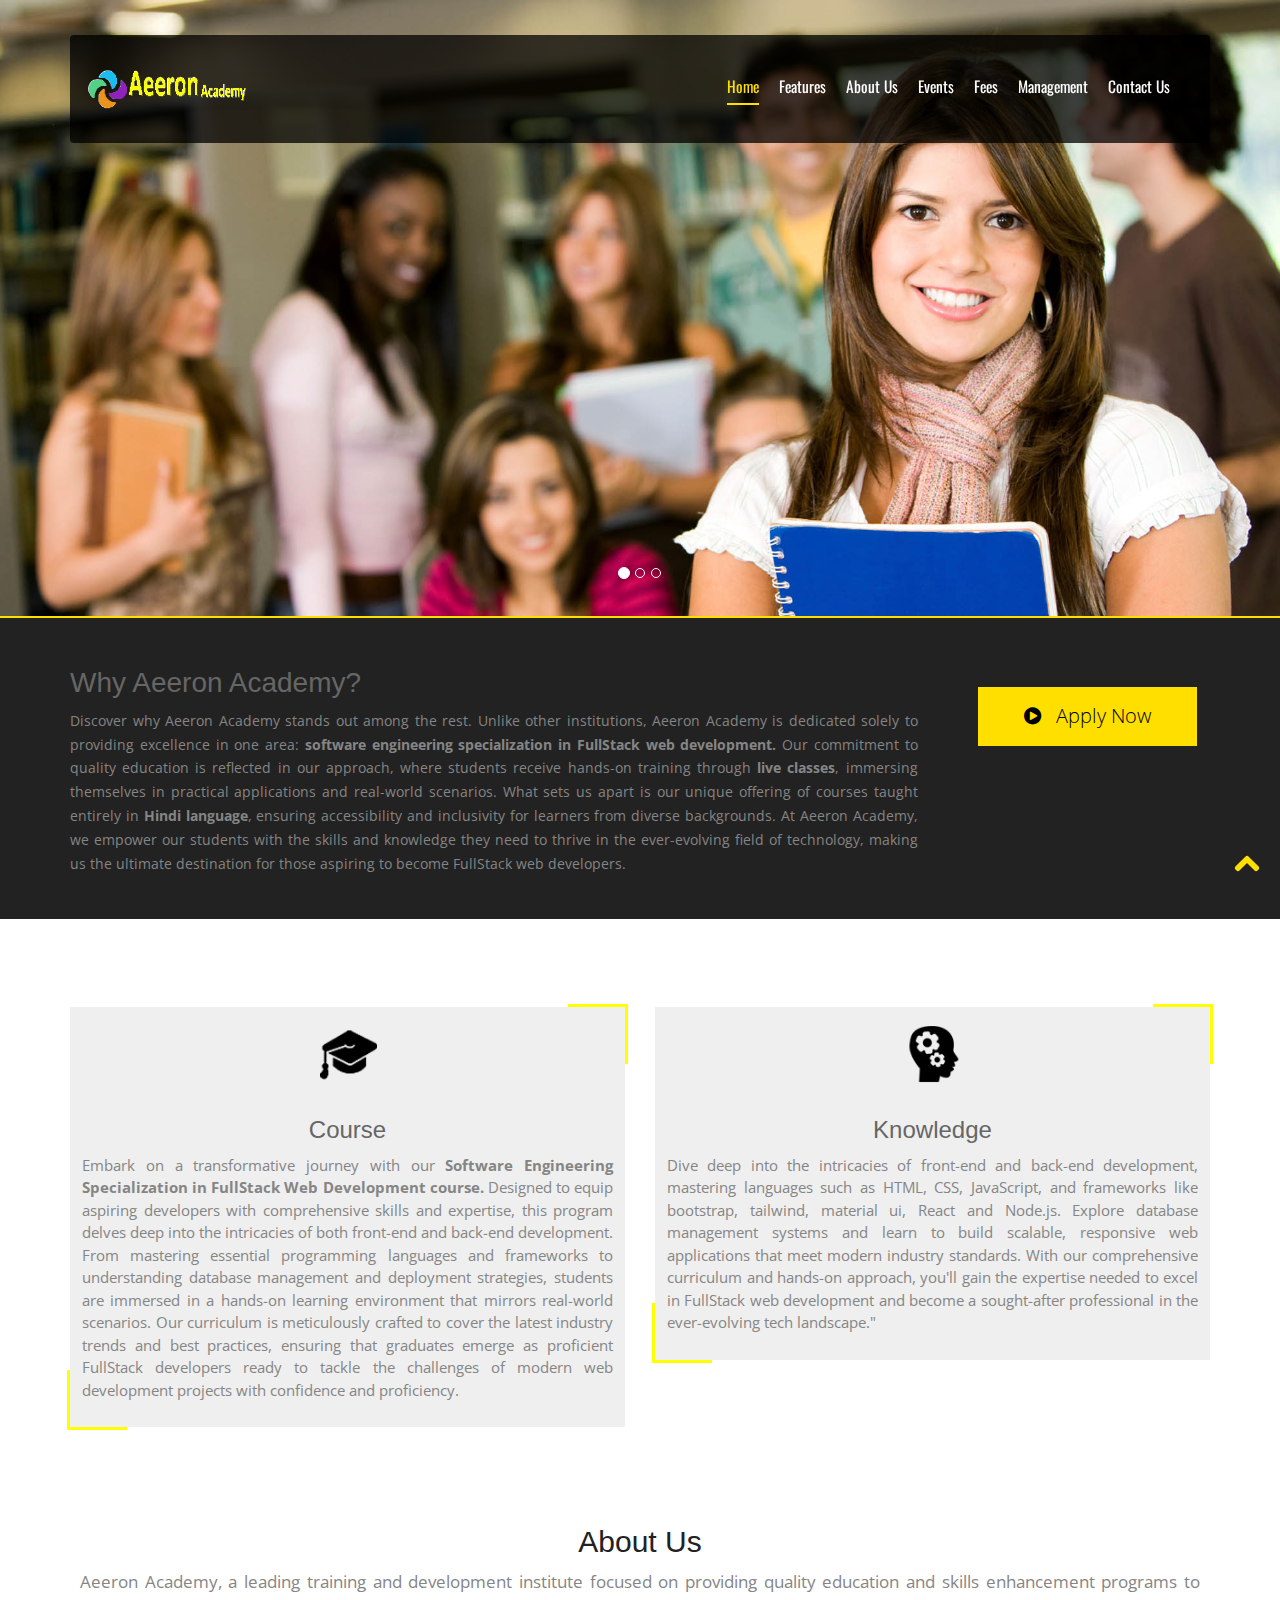
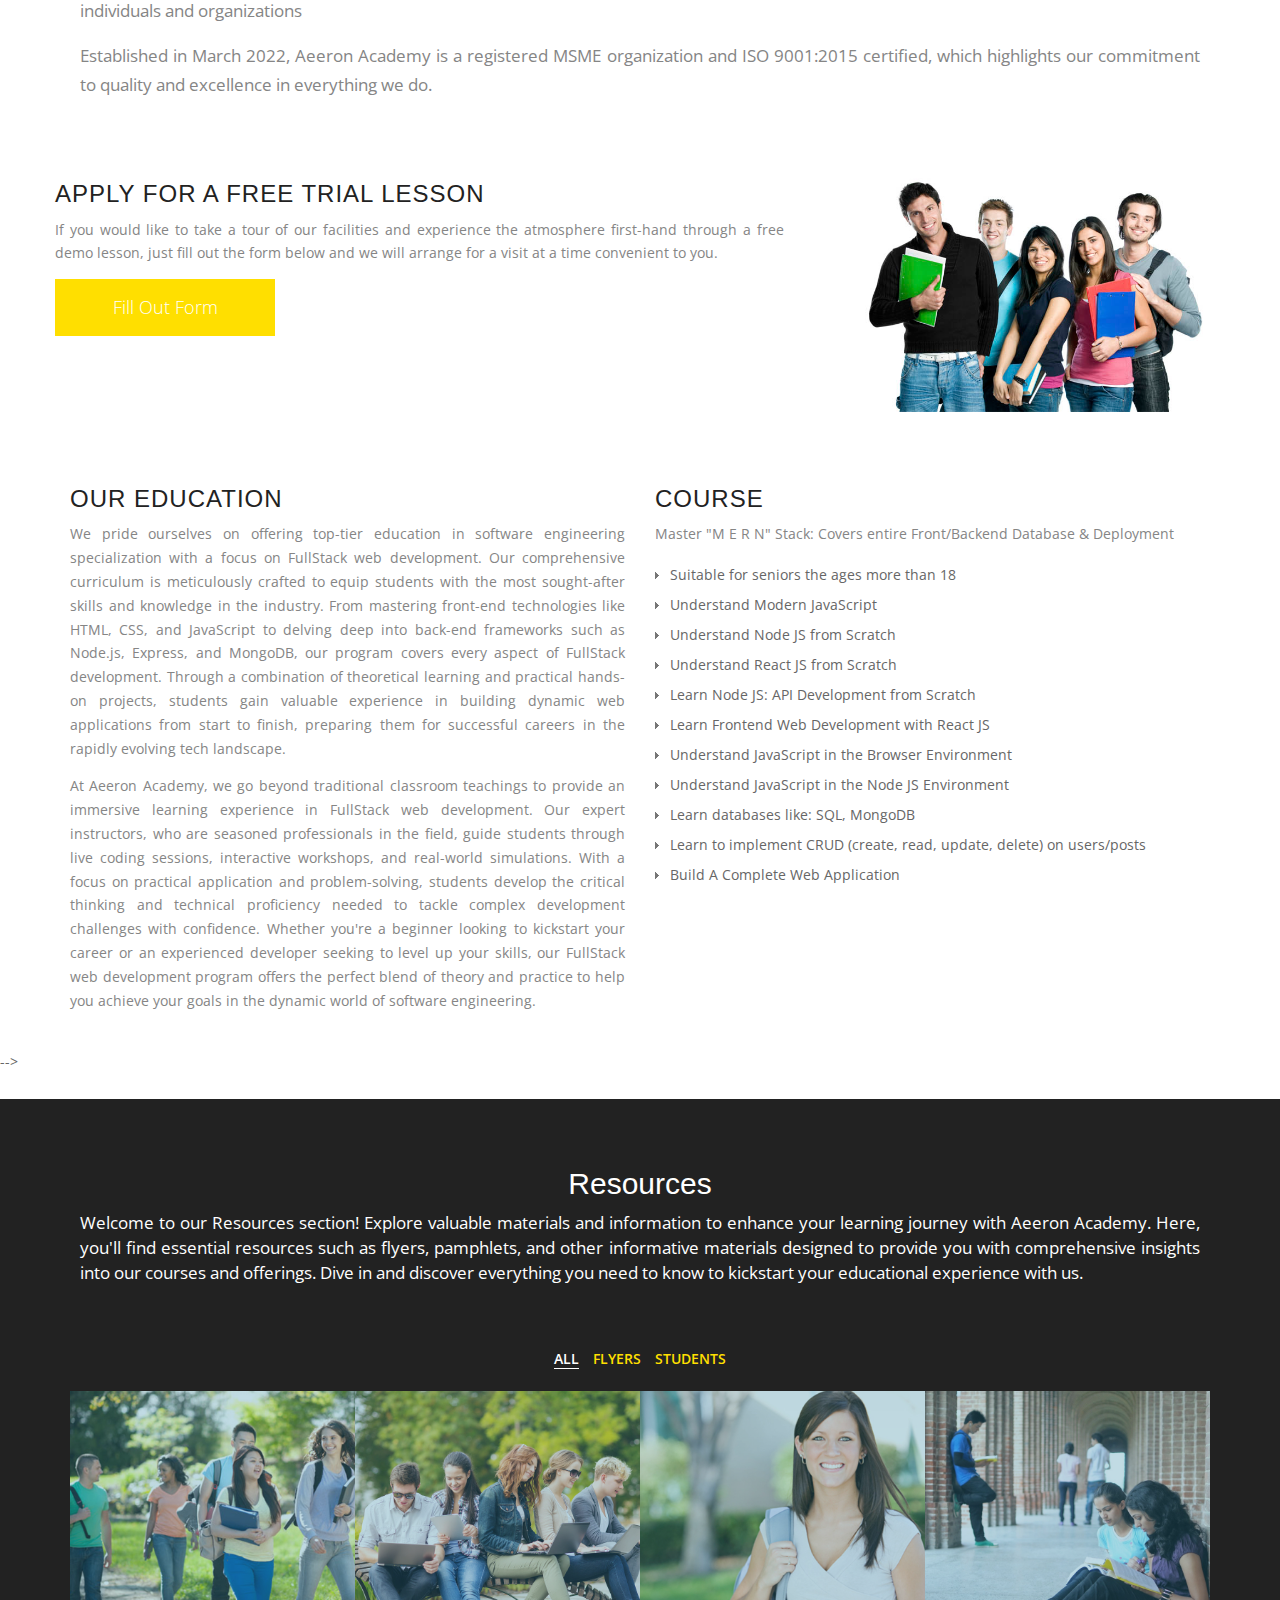
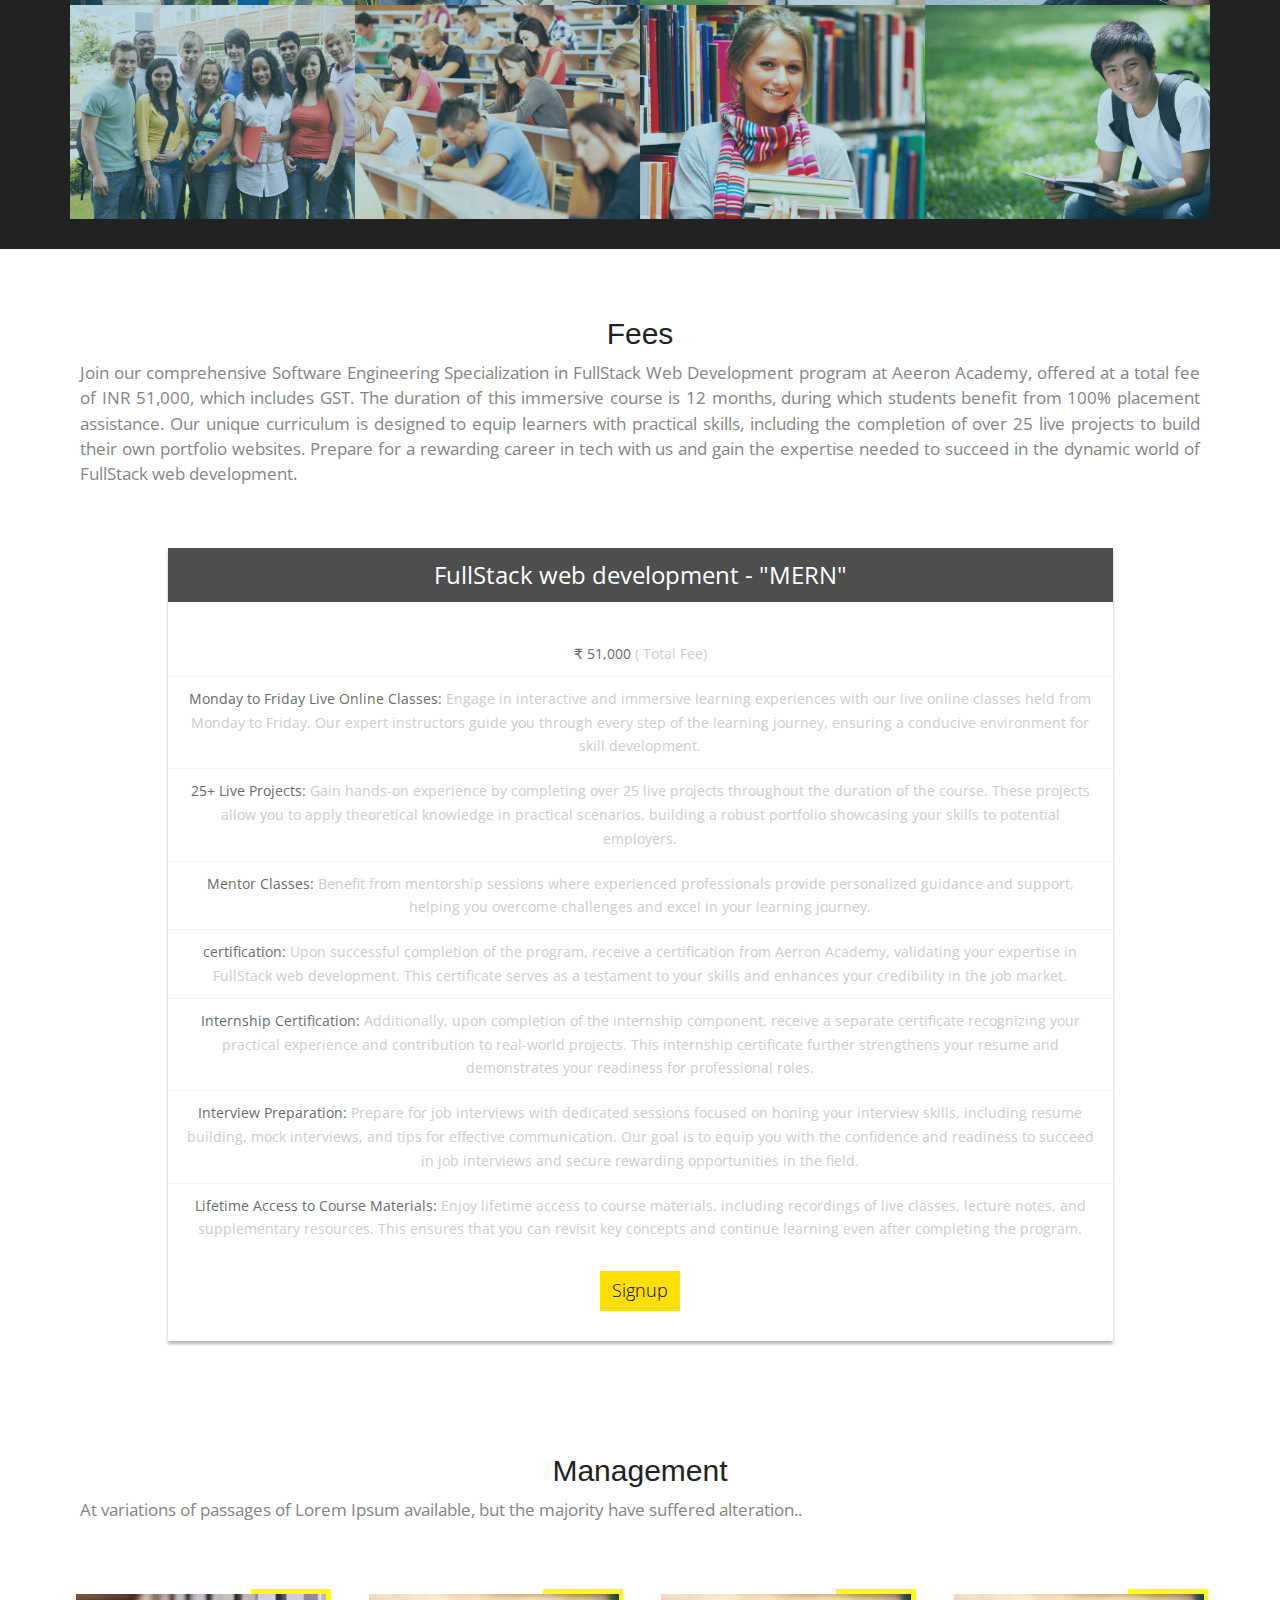
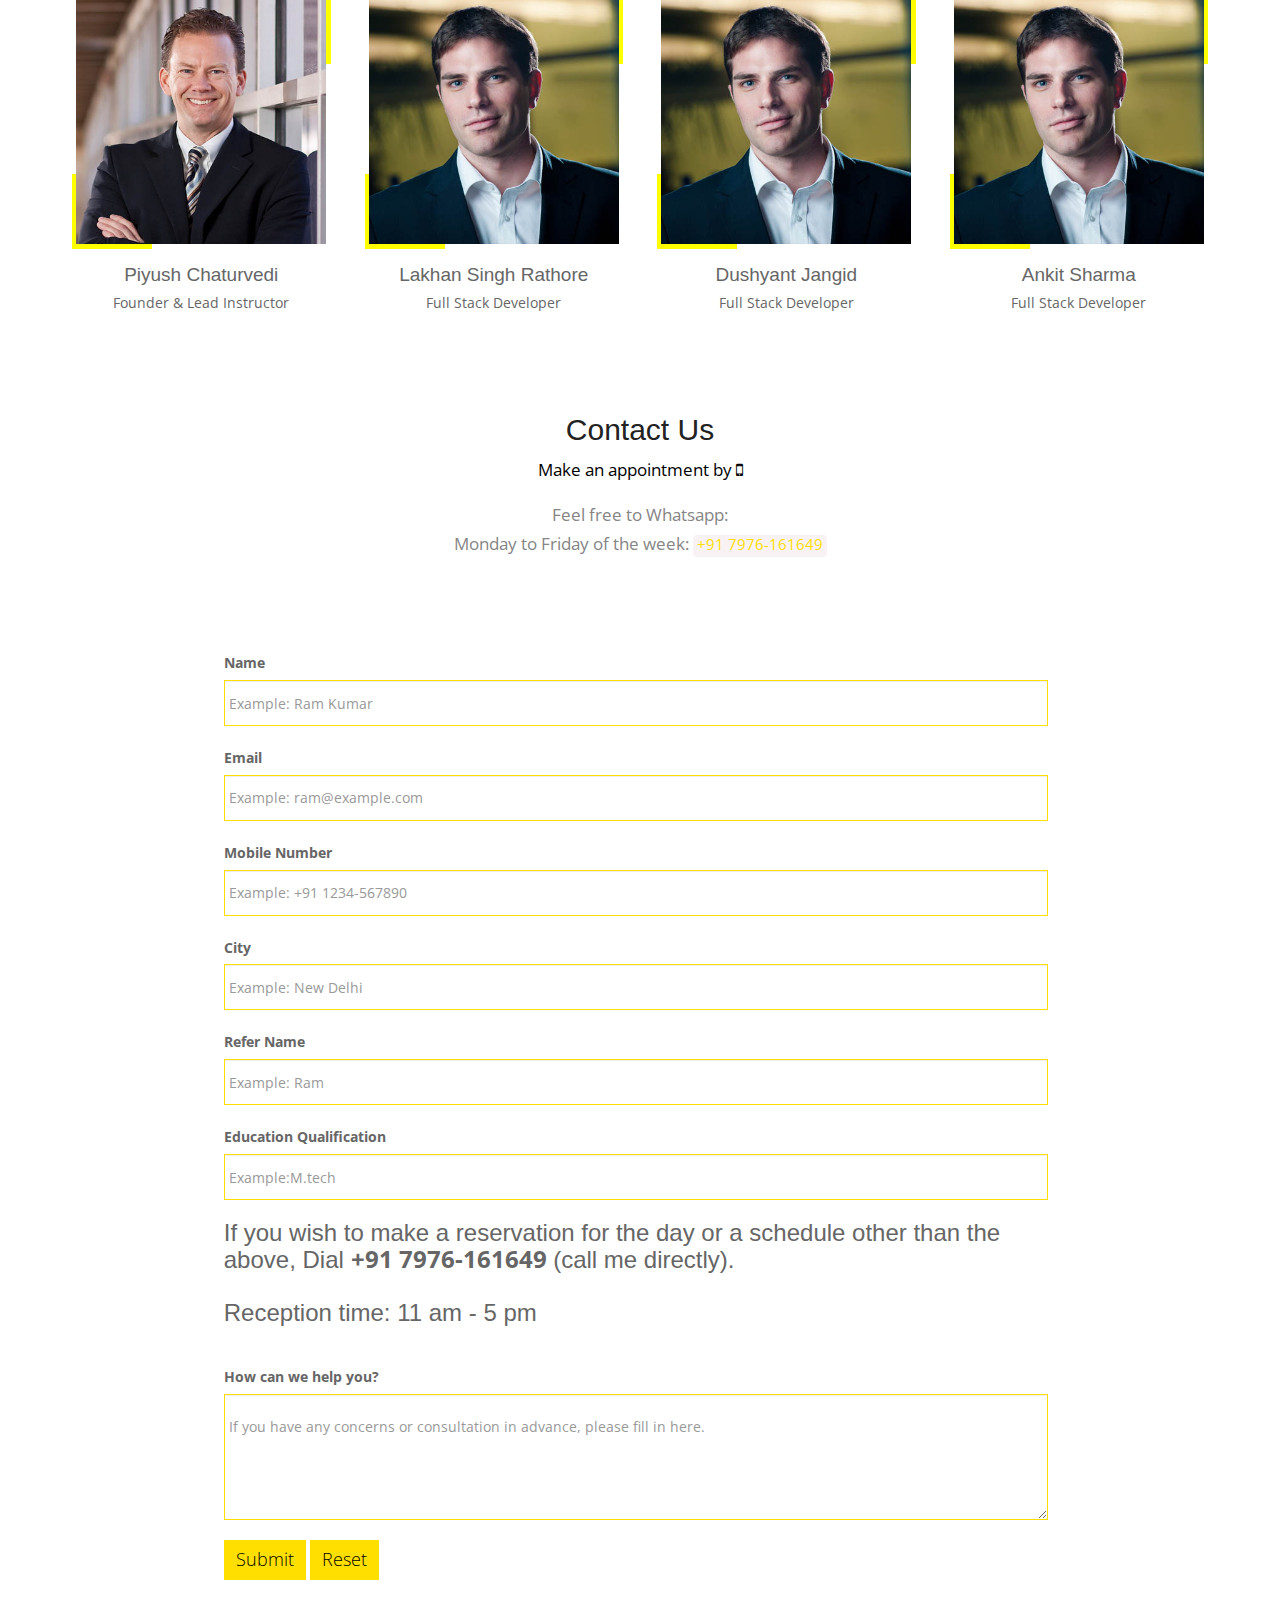
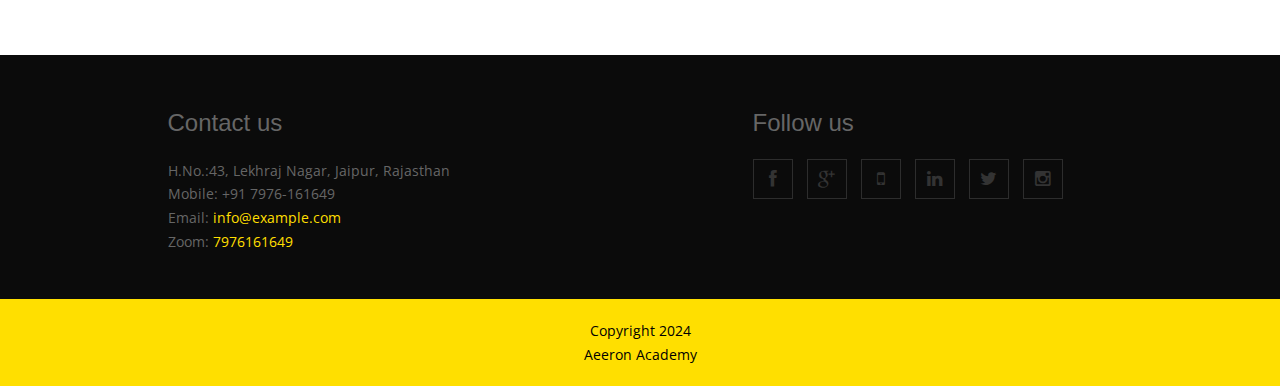
==== index.html @ 55612fab "upload" ====
<!doctype html>
<html lang="en-gb" class="no-js">
<head>
<meta charset="utf-8">
<meta name="viewport" content="width=device-width, initial-scale=1, maximum-scale=1">
<title>Aeeron Academy</title>
<meta name="description" content="Aeeron Academy, a prestigious institution certified by MSME and ISO, offers a comprehensive FullStack Web Developer program designed for aspiring software engineers. This intensive 12-month course provides students with in-depth training in various programming languages, frameworks, and development tools essential for mastering the art of full-stack web development. With a focus on practical learning and industry-relevant skills, students undergo rigorous training to become proficient in front-end and back-end development, database management, and project deployment. Upon successful completion of the program, students receive a certification, along with a 3-month internship opportunity, empowering them with real-world experience and practical exposure to kickstart their careers. Join us at Aeeron Academy to unlock your potential and embark on a rewarding journey in the dynamic field of software engineering.">
<meta name="author" content="Piyush Chaturvedi">
<link rel="stylesheet" href="css/bootstrap.min.css" />
<link rel="stylesheet" type="text/css" href="css/isotope.css" media="screen" />
<link rel="stylesheet" href="js/fancybox/jquery.fancybox.css" type="text/css" media="screen" />
<link href="css/animate.css" rel="stylesheet" media="screen">
<!-- Owl Carousel Assets -->
<link href="js/owl-carousel/owl.carousel.css" rel="stylesheet">
<link rel="stylesheet" href="css/styles.css" />
<!-- Font Awesome -->
<link href="font/css/font-awesome.min.css" rel="stylesheet">
</head>

<body>
<header class="header">
  <div class="container">
    <nav class="navbar navbar-inverse" role="navigation">
      <div class="navbar-header">
        <button type="button" id="nav-toggle" class="navbar-toggle" data-toggle="collapse" data-target="#main-nav"> <span class="sr-only">Toggle navigation</span> <span class="icon-bar"></span> <span class="icon-bar"></span> <span class="icon-bar"></span> </button>
        <a href="#" class="navbar-brand scroll-top logo  animated bounceInLeft"><b><i><img src="images/logo1.png" /></i></b></a> </div>
      <!--/.navbar-header-->
      <div id="main-nav" class="collapse navbar-collapse">
        <ul class="nav navbar-nav" id="mainNav">
          <li class="active" id="firstLink"><a href="#home" class="scroll-link">Home</a></li>
          <li><a href="#Features" class="scroll-link">Features</a></li>
          <li><a href="#aboutUs" class="scroll-link">About Us</a></li>
          <li><a href="#work" class="scroll-link">Events</a></li>
          <li><a href="#plans" class="scroll-link">Fees</a></li>
          <li><a href="#team" class="scroll-link">Management</a></li>
          <li><a href="#contactUs" class="scroll-link">Contact Us</a></li>
        </ul>
      </div>
      <!--/.navbar-collapse--> 
    </nav>
    <!--/.navbar--> 
  </div>
  <!--/.container--> 
</header>
<!--/.header-->
<div id="#top"></div>
<section id="home">
  <div class="banner-container"> 
  	<div id="carousel" class="carousel slide carousel-fade" data-ride="carousel">
  <ol class="carousel-indicators">
    <li data-target="#carousel" data-slide-to="0" class="active"></li>
    <li data-target="#carousel" data-slide-to="1"></li>
    <li data-target="#carousel" data-slide-to="2"></li>
  </ol>
  <!-- Carousel items -->
  <div class="carousel-inner">
    <div class="active item"><img src="images/banner-bg.jpg" alt="banner" /></div>
    <div class="item"><img src="images/banner-bg2.jpg" alt="banner" /></div>
    <div class="item"><img src="images/banner-bg3.jpg" alt="banner" /></div>
  </div>
  <!-- Carousel nav -->
  <a class="carousel-control left" href="#carousel" data-slide="prev">&lsaquo;</a>
  <a class="carousel-control right" href="#carousel" data-slide="next">&rsaquo;</a>
</div>
	
  </div>  
  
  <div class="container hero-text2">        
		<div class="col-md-9">
		<h2>Why Aeeron Academy?</h1>
			<p>Discover why Aeeron Academy stands out among the rest. Unlike other institutions, Aeeron Academy is dedicated solely to providing excellence in one area: <b>software engineering specialization in FullStack web development.</b> Our commitment to quality education is reflected in our approach, where students receive hands-on training through <b>live classes</b>, immersing themselves in practical applications and real-world scenarios. What sets us apart is our unique offering of courses taught entirely in <b>Hindi language</b>, ensuring accessibility and inclusivity for learners from diverse backgrounds. At Aeeron Academy, we empower our students with the skills and knowledge they need to thrive in the ever-evolving field of technology, making us the ultimate destination for those aspiring to become FullStack web developers.</p>   
		</div>  
		<div class="col-md-3">
			<a class="btn btn-apply" href="#contactUs"><i class="fa fa-play-circle"></i>Apply Now</a>  
		</div>
  </div>
</section>
<section id="Features" class="page-section colord">
  <div class="container">
    <div class="row"> 
      <!-- item -->
      <div class="col-md-6 text-center"> 
	  <div class="box-item">
	  <i class="circle"><img src="images/5.png" alt="" /></i>
        <h3>Course</h3>
        <p>
Embark on a transformative journey with our <b>Software Engineering Specialization in FullStack Web Development course.</b> Designed to equip aspiring developers with comprehensive skills and expertise, this program delves deep into the intricacies of both front-end and back-end development. From mastering essential programming languages and frameworks to understanding database management and deployment strategies, students are immersed in a hands-on learning environment that mirrors real-world scenarios. Our curriculum is meticulously crafted to cover the latest industry trends and best practices, ensuring that graduates emerge as proficient FullStack developers ready to tackle the challenges of modern web development projects with confidence and proficiency.</p>
      </div>
	   </div>
      <!-- end: --> 
      
      <!-- item -->
      <div class="col-md-6 text-center">
	  <div class="box-item">
	  <i class="circle"> <img src="images/1.png" alt="" /></i>
        <h3>Knowledge</h3>
        <p>Dive deep into the intricacies of front-end and back-end development, mastering languages such as HTML, CSS, JavaScript, and frameworks like bootstrap, tailwind, material ui, React and Node.js. Explore database management systems and learn to build scalable, responsive web applications that meet modern industry standards. With our comprehensive curriculum and hands-on approach, you'll gain the expertise needed to excel in FullStack web development and become a sought-after professional in the ever-evolving tech landscape."</p>
      </div>
	   </div>
      <!-- end: --> 
      
      <!-- item -->
      <!-- <div class="col-md-3 text-center">
	  <div class="box-item">
	  <i class="circle"> <img src="images/2.png" alt="" /></i>
        <h3>Events</h3>
        <p>Nullam ac rhoncus sapien, non gravida purus. Alinon elit imperdiet congue. Integer ultricies sed elit impe.</p>
      </div>
	   </div> -->
      <!-- end: --> 
      
      <!-- item -->
      <!-- <div class="col-md-3 text-center">
	  <div class="box-item">
	  <i class="circle"> <img src="images/3.png" alt="" /></i>
        <h3>Latest News</h3>
        <p>Nullam ac rhoncus sapien, non gravida purus. Alinon elit imperdiet congue. Integer elit imperdiet conempus.</p>
      </div> -->
      <!-- end:-->
	   </div>
    </div>
  </div>
  <!--/.container--> 
</section>
<section id="aboutUs">
  <div class="container">
    <div class="heading text-center"> 
      <!-- Heading -->
      <h2>About Us</h2>
      <p>Aeeron Academy, a leading training and development institute focused on providing quality education and skills enhancement programs to individuals and organizations</p>
      <p>
        Established in March 2022, Aeeron Academy is a registered MSME organization and ISO 9001:2015 certified, which highlights our commitment to quality and excellence in everything we do.
      </p>
    </div>
    <div class="row feature design">
      <div class="area1 columns left">
        <h3>Apply for a Free Trial Lesson</h3>
        <p>If you would like to take a tour of our facilities and experience the atmosphere first-hand through a free demo lesson, 
					just fill out the form below and we will arrange for a visit at a time convenient to you. </p>
          <a href="#" class="btn">Fill Out Form</a>
      </div>
      <div class="area2 columns feature-media right"> <img src="images/about-img.jpg" alt="" width="100%"> </div>
    </div>
    <div class="row dataTxt">	
						<div class="col-md-6 col-sm-6">
							<h3>Our Education</h3>
							<p>We pride ourselves on offering top-tier education in software engineering specialization with a focus on FullStack web development. Our comprehensive curriculum is meticulously crafted to equip students with the most sought-after skills and knowledge in the industry. From mastering front-end technologies like HTML, CSS, and JavaScript to delving deep into back-end frameworks such as Node.js, Express, and MongoDB, our program covers every aspect of FullStack development. Through a combination of theoretical learning and practical hands-on projects, students gain valuable experience in building dynamic web applications from start to finish, preparing them for successful careers in the rapidly evolving tech landscape.

</p>
                            <p>At Aeeron Academy, we go beyond traditional classroom teachings to provide an immersive learning experience in FullStack web development. Our expert instructors, who are seasoned professionals in the field, guide students through live coding sessions, interactive workshops, and real-world simulations. With a focus on practical application and problem-solving, students develop the critical thinking and technical proficiency needed to tackle complex development challenges with confidence. Whether you're a beginner looking to kickstart your career or an experienced developer seeking to level up your skills, our FullStack web development program offers the perfect blend of theory and practice to help you achieve your goals in the dynamic world of software engineering.</p>
							
							<br>
						</div>
						
						<div class="col-md-6 col-sm-6">
							
							<h3>Course</h3>
							<p>Master "M E R N" Stack: Covers entire Front/Backend Database & Deployment </p>
                            <ul class="listArrow">
								<li>Suitable for seniors the ages more than 18</li>
                <li>Understand Modern JavaScript</li>
                <li>Understand Node JS from Scratch</li>
                <li>Understand React JS from Scratch</li>
                <li>Learn Node JS: API Development from Scratch</li>
                <li>Learn Frontend Web Development with React JS</li>
                <li>Understand JavaScript in the Browser Environment</li>
                <li>Understand JavaScript in the Node JS Environment</li>
                <li>Learn databases like: SQL, MongoDB</li>
                <li>Learn to implement CRUD (create, read, update, delete) on users/posts</li>
                <li>Build A Complete Web Application</li>
							</ul>
							<!-- Accordion starts -->
							</div>
						
						<!-- <div class="col-md-4 col-sm-6">
							
							<h3>Latest News</h3>
							<p>Lorem ipsum dolor consectetursit amet, consectetur adipiscing elit consectetur euismod </p>
                            <ul  class="list3">
								<li>Lorem ipsum dolor consectetursit</li>
								<li>Has molestie percipit an Falli</li>
								<li>Falli volumus efficiantur sed id</li>
								<li>Lorem ipsum dolor consectetu</li> 
							</ul>
                            
							<!-- Accordion starts -->
							</div>
						
					</div> -->
  </div>
</section> 
<section id="work" class="page-section page">
  <div class="container text-center">
    <div class="heading">
      <h2>Resources</h2>
      <p>Welcome to our Resources section! Explore valuable materials and information to enhance your learning journey with Aeeron Academy. Here, you'll find essential resources such as flyers, pamphlets, and other informative materials designed to provide you with comprehensive insights into our courses and offerings. Dive in and discover everything you need to know to kickstart your educational experience with us.</p>
    </div>
    <div class="row">
      <div class="col-md-12">
        <div id="portfolio">
          <ul class="filters list-inline">
            <li> <a class="active" data-filter="*" href="#">All</a> </li>
            <li> <a data-filter=".photography" href="#">Flyers</a> </li>
            <li> <a data-filter=".branding" href="#">Students</a> </li>
            <!-- <li> <a data-filter=".web" href="#">Science fair</a> </li> -->
          </ul>
          <ul class="items list-unstyled clearfix animated fadeInRight showing" data-animation="fadeInRight" style="position: relative; height: 438px;">
            <li class="item branding" style="position: absolute; left: 0px; top: 0px;"> 
								 			 
			  <figure class="effect-bubba">
						<img src="images/work/1.jpg" alt="img02"/>
						<figcaption>
							<h2>B-Events</h2> 
							<a href="images/work/1.jpg" class="fancybox">View more</a> 
						</figcaption>			
					</figure> 
					
			  </li>
			  
			 
			  
			  
            <li class="item photography" style="position: absolute; left: 292px; top: 0px;"> 
			<figure class="effect-bubba">
						<img src="images/work/2.jpg" alt="img02"/>
						<figcaption>
							<h2>B-Events</h2> 
							<a href="images/work/2.jpg" class="fancybox">View more</a> 
						</figcaption>			
					</figure> 
			  </li>
            <li class="item branding" style="position: absolute; left: 585px; top: 0px;"> 
			<figure class="effect-bubba">
						<img src="images/work/3.jpg" alt="img02"/>
						<figcaption>
							<h2>B-Events</h2> 
							<a href="images/work/3.jpg" class="fancybox">View more</a> 
						</figcaption>			
					</figure>  
			  </li>
            <li class="item photography" style="position: absolute; left: 877px; top: 0px;"> 
			<figure class="effect-bubba">
						<img src="images/work/4.jpg" alt="img02"/>
						<figcaption>
							<h2>B-Events</h2> 
							<a href="images/work/4.jpg" class="fancybox">View more</a> 
						</figcaption>			
					</figure>  
			  </li>
            <li class="item photography" style="position: absolute; left: 0px; top: 219px;"> 
			<figure class="effect-bubba">
						<img src="images/work/5.jpg" alt="img02"/>
						<figcaption>
							<h2>B-Events</h2> 
							<a href="images/work/5.jpg" class="fancybox">View more</a> 
						</figcaption>			
					</figure> 
			  </li>
            <li class="item web" style="position: absolute; left: 292px; top: 219px;"> 
			<figure class="effect-bubba">
						<img src="images/work/6.jpg" alt="img02"/>
						<figcaption>
							<h2>B-Events</h2> 
							<a href="images/work/6.jpg" class="fancybox">View more</a> 
						</figcaption>			
					</figure> 
			  </li>
            <li class="item photography" style="position: absolute; left: 585px; top: 219px;">
			<figure class="effect-bubba">
						<img src="images/work/7.jpg" alt="img02"/>
						<figcaption>
							<h2>B-Events</h2> 
							<a href="images/work/7.jpg" class="fancybox">View more</a> 
						</figcaption>			
					</figure> 
			  </li>
            <li class="item web" style="position: absolute; left: 877px; top: 219px;">
			<figure class="effect-bubba">
						<img src="images/work/8.jpg" alt="img02"/>
						<figcaption>
							<h2>B-Events</h2> 
							<a href="images/work/8.jpg" class="fancybox">View more</a> 
						</figcaption>			
					</figure> 
			  </li>
          </ul>
        </div>
      </div>
    </div>
  </div>
</section>
<section id="plans" class="page-section">
  <div class="container">
    <div class="heading text-center"> 
      <!-- Heading -->
      <h2>Fees</h2>
      <p>Join our comprehensive Software Engineering Specialization in FullStack Web Development program at Aeeron Academy, offered at a total fee of INR 51,000, which includes GST. The duration of this immersive course is 12 months, during which students benefit from 100% placement assistance. Our unique curriculum is designed to equip learners with practical skills, including the completion of over 25 live projects to build their own portfolio websites. Prepare for a rewarding career in tech with us and gain the expertise needed to succeed in the dynamic world of FullStack web development.</p>
    </div>
    <div class="row flat">
      <div class="col-lg-1 col-md-1 col-sm-1 col-xs-1"></div>
      <div class="col-lg-10 col-md-10 col-sm-10 col-xs-10">
        <ul class="plan plan1">
          <li class="plan-name">FullStack web development - "MERN"  </li>
          <li class="plan-price"> <strong>₹ 51,000</strong> ( Total Fee) </li>
          <li> <strong>Monday to Friday Live Online Classes:</strong> Engage in interactive and immersive learning experiences with our live online classes held from Monday to Friday. Our expert instructors guide you through every step of the learning journey, ensuring a conducive environment for skill development. </li>
          <li> <strong>25+ Live Projects: </strong> Gain hands-on experience by completing over 25 live projects throughout the duration of the course. These projects allow you to apply theoretical knowledge in practical scenarios, building a robust portfolio showcasing your skills to potential employers. </li>
          <li> <strong>Mentor Classes: </strong> Benefit from mentorship sessions where experienced professionals provide personalized guidance and support, helping you overcome challenges and excel in your learning journey. </li>
          <li> <strong>certification:</strong> Upon successful completion of the program, receive a certification from Aerron Academy, validating your expertise in FullStack web development. This certificate serves as a testament to your skills and enhances your credibility in the job market.</li>
          <li> <strong>Internship Certification: </strong> Additionally, upon completion of the internship component, receive a separate certificate recognizing your practical experience and contribution to real-world projects. This internship certificate further strengthens your resume and demonstrates your readiness for professional roles. </li>
          <li><strong> Interview Preparation:  </strong> Prepare for job interviews with dedicated sessions focused on honing your interview skills, including resume building, mock interviews, and tips for effective communication. Our goal is to equip you with the confidence and readiness to succeed in job interviews and secure rewarding opportunities in the field.    </li>
          <li><strong> Lifetime Access to Course Materials:  </strong> Enjoy lifetime access to course materials, including recordings of live classes, lecture notes, and supplementary resources. This ensures that you can revisit key concepts and continue learning even after completing the program.    </li>
          <li class="plan-action"> <a href="#" class="btn btn-danger btn-lg">Signup</a> </li>
        </ul>
      </div>
<div class="col-lg-1 col-md-1 col-sm-1 col-xs-1"></div>
      <!-- <div class="col-lg-3 col-md-3 col-sm-6 col-xs-12">
         <ul class="plan plan2 featured">
          <li class="plan-name">Standard </li>
          <li class="plan-price"> <strong>$39</strong> / month </li>
          <li> <strong>5GB</strong> Storage </li>
          <li> <strong>1GB</strong> RAM </li>
          <li> <strong>400GB</strong> Bandwidth </li>
          <li> <strong>10</strong> Email Address </li>
          <li> <strong>Forum</strong> Support </li>
          <li class="plan-action"> <a href="#" class="btn btn-danger btn-lg">Signup</a> </li>
        </ul>
      </div> -->
      <!-- <div class="col-lg-3 col-md-3 col-sm-6 col-xs-12">
        <ul class="plan plan3">
          <li class="plan-name">Advanced </li>
          <li class="plan-price"> <strong>$199</strong> / month </li>
          <li> <strong>50GB</strong> Storage </li>
          <li> <strong>8GB</strong> RAM </li>
          <li> <strong>1024GB</strong> Bandwidth </li>
          <li> <strong>Unlimited</strong> Email Address </li>
          <li> <strong>Forum</strong> Support </li>
          <li class="plan-action"> <a href="#" class="btn btn-danger btn-lg">Signup</a> </li>
        </ul>
      </div> -->
      <!-- <div class="col-lg-3 col-md-3 col-sm-6 col-xs-12">
        <ul class="plan plan4">
          <li class="plan-name">Mighty </li>
          <li class="plan-price"> <strong>$999</strong> / month </li>
          <li> <strong>50GB</strong> Storage </li>
          <li> <strong>8GB</strong> RAM </li>
          <li> <strong>1024GB</strong> Bandwidth </li>
          <li> <strong>Unlimited</strong> Email Address </li>
          <li> <strong>Forum</strong> Support </li>
          <li class="plan-action"> <a href="#" class="btn btn-danger btn-lg">Signup</a> </li>
        </ul>
      </div> -->
    </div>
  </div>
</section>
<section id="team" class="page-section">
  <div class="container">
    <div class="heading text-center"> 
      <!-- Heading -->
      <h2>Management</h2>
      <p>At variations of passages of Lorem Ipsum available, but the majority have suffered alteration..</p>
    </div>
    <!-- Team Member's Details -->
    <div class="team-content">
      <div class="row">
        <div class="col-md-3 col-sm-6 col-xs-12"> 
          <!-- Team Member -->
          <div class="team-member pDark"> 
            <!-- Image Hover Block -->
            <div class="member-img"> 
              <!-- Image  --> 
              <img class="img-responsive" src="images/photo-1.jpg" alt=""> </div>
            <!-- Member Details -->
            <div class="team-title">
			<h4>Piyush Chaturvedi</h4>
            <!-- Designation --> 
            <span class="pos">Founder & Lead Instructor</span>
			</div>
            <div class="team-socials"> <a href="https://www.facebook.com/piyush1.chatur/"><i class="fa fa-facebook"></i></a> 
              <a href="https://www.instagram.com/thisispiyushchaturvedi/"><i class="fa fa-instagram"></i></a> <a href="https://www.linkedin.com/in/piyush-chaturvedi-a5765133/"><i class="fa fa-linkedin"></i></a> <a href="https://github.com/PiyushChaturvedii"><i class="fa fa-github"></i></a> <a href="https://api.whatsapp.com/send?phone=917976161649&text=Hello,%20I%20want%20to%20become%20MERN%20Stack%20Developer."><i class="fa fa-mobile"></i></a> </div>
          </div>
        </div>
        <div class="col-md-3 col-sm-6 col-xs-12"> 
          <!-- Team Member -->
          <div class="team-member pDark"> 
            <!-- Image Hover Block -->
            <div class="member-img"> 
              <!-- Image  --> 
              <img class="img-responsive" src="images/photo-2.jpg" alt=""> </div>
            <!-- Member Details -->
            <h4>Lakhan Singh Rathore</h4>
            <!-- Designation --> 
            <span class="pos">Full Stack Developer</span>
            <div class="team-socials"> 
              <a href="https://www.lakhan.one/"><i class="fa fa-user" aria-hidden="true"></i></a> 
              <a href="https://www.facebook.com/profile.php?id=100079728271245"><i class="fa fa-facebook"></i></a> 
              <a href="https://www.instagram.com/lakha_n0007"><i class="fa fa-instagram"></i></a> 
              <a href="https://www.linkedin.com/in/lakhan-singh-rathore-10a283235/"><i class="fa fa-linkedin"></i></a> 
              <a href="https://github.com/lakhan0007"><i class="fa fa-github"></i></a> 
            </div>
          </div>
        </div>
        <div class="col-md-3 col-sm-6 col-xs-12"> 
          <!-- Team Member -->
          <div class="team-member pDark"> 
            <!-- Image Hover Block -->
            <div class="member-img"> 
              <!-- Image  --> 
              <img class="img-responsive" src="images/photo-2.jpg" alt=""> </div>
            <!-- Member Details -->
            <h4>Dushyant Jangid</h4>
            <!-- Designation --> 
            <span class="pos">Full Stack Developer</span>
            <div class="team-socials"> 
              <a href="https://www.dushyant.one/"><i class="fa fa-user" aria-hidden="true"></i></a> 
              <a href="https://www.facebook.com/DushyantJangid26850"><i class="fa fa-facebook"></i></a> 
              <a href="https://www.instagram.com/dushyant_26850/"><i class="fa fa-instagram"></i></a> 
              <a href="https://www.linkedin.com/in/dushyant-jangid-221495231/"><i class="fa fa-linkedin"></i></a> 
              <a href="https://github.com/Dushyant1122"><i class="fa fa-github"></i></a> 
            </div>
          </div>
        </div>
        <div class="col-md-3 col-sm-6 col-xs-12"> 
          <!-- Team Member -->
          <div class="team-member pDark"> 
            <!-- Image Hover Block -->
            <div class="member-img"> 
              <!-- Image  --> 
              <img class="img-responsive" src="images/photo-2.jpg" alt=""> </div>
            <!-- Member Details -->
            <h4>Ankit Sharma</h4>
            <!-- Designation --> 
            <span class="pos">Full Stack Developer</span>
            <div class="team-socials"> 
              <a href="https://portfolio-5maf.onrender.com/#about"><i class="fa fa-user" aria-hidden="true"></i></a> 
              <a href="https://www.facebook.com/profile.php?id=100013306382075"><i class="fa fa-facebook"></i></a> 
              <a href="https://www.instagram.com/ankit_020201/?next=%2F"><i class="fa fa-instagram"></i></a> 
              <a href="https://www.linkedin.com/in/ankit-sharma-a5a606275/"><i class="fa fa-linkedin"></i></a> 
              <a href="https://github.com/ankitsharmanoo1"><i class="fa fa-github"></i></a> 
            </div>
          </div>
        </div>
      </div>
    </div>
  </div>
</section>
  <!--/.container--> 
<section id="contactUs" class="contact-parlex">
  <div class="parlex-back">
    <div class="container">
      <div class="row">
        <div class="heading text-center"> 
          <!-- Heading -->
          <h2>Contact Us</h2>
          <p style="color: black; text-align: center;">Make an appointment by <i class="fa fa-mobile" aria-hidden="true"></i></p>
          <p style="text-align: center;">Feel free to Whatsapp: </br> Monday to Friday of the week: <code> <a href=https://api.whatsapp.com/send?phone=917976161649&text=Hello,%20I%20want%20to%20become%20MERN%20Stack%20Developer.> +91 7976-161649 </a> </code>
</p>
        </div>
      </div>
      <div class="row mrgn30">
        <form method="POST" action="https://formsubmit.co/aeeronbatch02@gmail.com" id="contactfrm" role="form">
          <input type="hidden" name="_next" value="https://www.aeeron.in/thankyou">
						<input type="hidden" name="_subject" value="Jai Jai Shree Ram">
						<input type="hidden" name="_captcha" value="false">
          <div class="col-sm-12">
            <div class="form-group">
              <label for="name">Name</label>
              <input type="text" class="form-control" name="name" id="name" placeholder="Example: Ram Kumar" title="Enter your name" required/>
            </div>
            <div class="form-group">
              <label for="email">Email</label>
              <input type="email" class="form-control" name="email" id="email" placeholder="Example: ram@example.com" title="Enter a valid email address"required/>
            </div>
            <div class="form-group">
              <label for="tel">Mobile Number</label>
              <input type="tel" class="form-control" name="tel" id="tel" placeholder="Example: +91 1234-567890" title="Enter your contact number"required/>
            </div>
            <div class="form-group">
              <label for="city">City</label>
              <input type="city" class="form-control" name="city" id="city" placeholder="Example: New Delhi" title="Enter your city"required/>
            </div>
            <div class="form-group">
              <label for="refer">Refer Name</label>
              <input type="refer" class="form-control" name="refer" id="refer" placeholder="Example: Ram" title="Enter your refer name"required/>
            </div>
            <div class="form-group">
              <label for="qual">Education Qualification</label>
              <input type="qual" class="form-control" name="qual" id="qual" placeholder="Example:M.tech" title="Enter your current qualification">
            </div>
            <h3 class="form-group">
              If you wish to make a reservation for the day or a schedule other than the above, Dial <b>+91 7976-161649</b> (call me directly).</br></br> Reception time: 11 am - 5 pm</h3>
            </br>
            <div class="form-group">
              <label for="message">How can we help you?</label>
              <textarea name="textarea" class="form-control" id="textarea" cols="3" rows="4" required minlength="15" placeholder="If you have any concerns or consultation in advance, please fill in here." title="Please enter your message (at least 15 characters)"></textarea>
              <button name="submit" type="submit" class="btn btn-lg btn-primary" id="submit">Submit</button>
              <button name="reset" type="reset" class="btn btn-lg btn-primary" id="reset">Reset</button>
            </div>
            <div class="result"></div>
          </div>
        </form>
      </div>
    </div>
    <!--/.container--> 
  </div>
</section>
<footer>
<div class="container">
        <div class="row">
<div class="col-md-1"></div>            
<div class="col-md-5">
            	<div class="col">
                   <h4>Contact us</h4>
                   <ul>
                        <li>H.No.:43, Lekhraj Nagar, Jaipur, Rajasthan</li>
                        <li>Mobile: +91 7976-161649</li>
                        <li>Email: <a href="mailto:hello@aerron.in" title="Email Us">info@example.com</a></li>
                        <li>Zoom: <a href="https://us06web.zoom.us/j/7976161649?pwd=bXhWQUF2ZVFVbGRsQTlPY0lPSTVvZz09" title="Zoom">7976161649</a></li>
                    </ul>
                 </div>
            </div>
            
            <!-- <div class="col-md-3">
            	<div class="col">
                    <h4>Mailing list</h4>
                    <p>Lorem ipsum dolor sit amet, ea eum labitur scsstie percipitoleat.</p>
                    <form class="form-inline">
                        <div class="input-group">
                            <input type="text" class="form-control" placeholder="Your email address...">
                            <span class="input-group-btn">
                                <button class="btn" type="button">Go!</button>
                            </span>
                        </div>
                    </form>
                </div>
            </div> -->
           <div class="col-md-1"></div>             
            <div class="col-md-4">
            	<div class="col col-social-icons">
                    <h4>Follow us</h4>
                    <a href="https://www.facebook.com/aeeronacademy"><i class="fa fa-facebook"></i></a>
                    <a href="mailtoaeeron@gmail.com"><i class="fa fa-google-plus"></i></a>
                    <a href="https://api.whatsapp.com/send?phone=917976161649&text=Hello,%20I%20want%20to%20become%20MERN%20Stack%20Developer."><i class="fa fa-mobile" aria-hidden="true"></i></a>
                    <!-- <a href="#"><i class="fa fa-flickr"></i></a> -->
                    <a href="https://www.linkedin.com/company/91341751/admin/feed/posts/"><i class="fa fa-linkedin"></i></a>
                    <a href="#"><i class="fa fa-twitter"></i></a>
                    <a href="https://www.instagram.com/aeeronacademy/"><i class="fa fa-instagram"></i></a>
                    <!-- <a href="#"><i class="fa fa-pinterest"></i></a> -->
                </div>
            </div>
<div class="col-md-1"></div>            
             <!-- <div class="col-md-3">
             	<div class="col">
                    <h4>Latest News</h4>
                    <p>
                    Lorem ipsum dolor labitur scsstie per sit amet, ea eum labitur scsstie percipitoleat.
                    <br><br>
                    <a href="#" class="btn">Get Mores!</a>
                    </p>
                </div>
            </div> -->
        </div>
         
    </div>
    
</footer>
<!--/.page-section-->
<section class="copyright">
  <div class="container">
    <div class="row">
      <div class="col-sm-12 text-center"> Copyright 2024 <br/> <a href="https://www.aeeron.in">Aeeron Academy</a> </div>
    </div>
    <!-- / .row --> 
  </div>
</section>
<a href="#top" class="topHome"><i class="fa fa-chevron-up fa-2x"></i></a> 

<!--[if lte IE 8]><script src="//ajax.googleapis.com/ajax/libs/jquery/1.11.0/jquery.min.js"></script><![endif]--> 
<script src="js/modernizr-latest.js"></script> 
<script src="js/jquery-1.8.2.min.js" type="text/javascript"></script> 
<script src="js/bootstrap.min.js" type="text/javascript"></script> 
<script src="js/jquery.isotope.min.js" type="text/javascript"></script> 
<script src="js/fancybox/jquery.fancybox.pack.js" type="text/javascript"></script> 
<script src="js/jquery.nav.js" type="text/javascript"></script> 
<script src="js/jquery.fittext.js"></script> 
<script src="js/waypoints.js"></script> 
<script src="js/custom.js" type="text/javascript"></script> 
<script src="js/owl-carousel/owl.carousel.js"></script>
</body>
</html>
---- css/isotope.css ----
/* Start: Recommended Isotope styles */

/**** Isotope Filtering ****/

.isotope-item {
  z-index: 2; 
padding: 5px;
background: #FFE4A9;
}

.isotope-hidden.isotope-item {
  pointer-events: none;
  z-index: 1;
}

/**** Isotope CSS3 transitions ****/

.isotope,
.isotope .isotope-item {
  -webkit-transition-duration: 0.8s;
     -moz-transition-duration: 0.8s;
      -ms-transition-duration: 0.8s;
       -o-transition-duration: 0.8s;
          transition-duration: 0.8s;
}

.isotope {
  -webkit-transition-property: height, width;
     -moz-transition-property: height, width;
      -ms-transition-property: height, width;
       -o-transition-property: height, width;
          transition-property: height, width;
}

.isotope .isotope-item {
  -webkit-transition-property: -webkit-transform, opacity;
     -moz-transition-property:    -moz-transform, opacity;
      -ms-transition-property:     -ms-transform, opacity;
       -o-transition-property:         top, left, opacity;
          transition-property:         transform, opacity;
}

/**** disabling Isotope CSS3 transitions ****/

.isotope.no-transition,
.isotope.no-transition .isotope-item,
.isotope .isotope-item.no-transition {
  -webkit-transition-duration: 0s;
     -moz-transition-duration: 0s;
      -ms-transition-duration: 0s;
       -o-transition-duration: 0s;
          transition-duration: 0s;
}

/* End: Recommended Isotope styles */



/* disable CSS transitions for containers with infinite scrolling*/
.isotope.infinite-scrolling {
  -webkit-transition: none;
     -moz-transition: none;
      -ms-transition: none;
       -o-transition: none;
          transition: none;
}



/**** Isotope styles ****/

/* required for containers to inherit vertical size from window */
/*html,
body {
  height: 100%;
}*/

#container {
  border: 1px solid #666;
  padding: 5px;
  margin-bottom: 20px;
}

.element {
  width: 110px;
  height: 110px;
  margin: 5px;
  float: left;
  overflow: hidden;
  position: relative;
  background: #888;
  color: #222;
  -webkit-border-top-right-radius: 1.2em;
      -moz-border-radius-topright: 1.2em;
          border-top-right-radius: 1.2em;
}

.element.alkali          { background: #F00; background: hsl(   0, 100%, 50%); }
.element.alkaline-earth  { background: #F80; background: hsl(  36, 100%, 50%); }
.element.lanthanoid      { background: #FF0; background: hsl(  72, 100%, 50%); }
.element.actinoid        { background: #0F0; background: hsl( 108, 100%, 50%); }
.element.transition      { background: #0F8; background: hsl( 144, 100%, 50%); }
.element.post-transition { background: #0FF; background: hsl( 180, 100%, 50%); }
.element.metalloid       { background: #08F; background: hsl( 216, 100%, 50%); }
.element.other.nonmetal  { background: #00F; background: hsl( 252, 100%, 50%); }
.element.halogen         { background: #F0F; background: hsl( 288, 100%, 50%); }
.element.noble-gas       { background: #F08; background: hsl( 324, 100%, 50%); }


.element * {
  position: absolute;
  margin: 0;
}

.element .symbol {
  left: 0.2em;
  top: 0.4em;
  font-size: 3.8em;
  line-height: 1.0em;
  color: #FFF;
}
.element.large .symbol {
  font-size: 4.5em;
}

.element.fake .symbol {
  color: #000;
}

.element .name {
  left: 0.5em;
  bottom: 1.6em;
  font-size: 1.05em;
}

.element .weight {
  font-size: 0.9em;
  left: 0.5em;
  bottom: 0.5em;
}

.element .number {
  font-size: 1.25em;
  font-weight: bold;
  color: hsla(0,0%,0%,.5);
  right: 0.5em;
  top: 0.5em;
}

.variable-sizes .element.width2 { width: 230px; }

.variable-sizes .element.height2 { height: 230px; }

.variable-sizes .element.width2.height2 {
  font-size: 2.0em;
}

.element.large,
.variable-sizes .element.large,
.variable-sizes .element.large.width2.height2 {
  font-size: 3.0em;
  width: 350px;
  height: 350px;
  z-index: 100;
}

.clickable .element:hover {
  cursor: pointer;
}

.clickable .element:hover h3 {
  text-shadow:
    0 0 10px white,
    0 0 10px white
  ;
}

.clickable .element:hover h2 {
  color: white;
}
---- css/styles.css ----
@import url(http://fonts.googleapis.com/css?family=Open+Sans:400,700,600);
@import url(http://fonts.googleapis.com/css?family=Oswald:400,700);
* {
	margin: 0;
	padding: 0;
	font-family: 'Open Sans', sans-serif;
}
body {
	height: 100%;
	font-family: 'Open Sans', sans-serif;
	font-size: 14px;
	line-height: 1.7;
	color: #666666;
	-webkit-font-smoothing: antialiased;
	-webkit-text-size-adjust: 100%;
	background: #fff;
	transition: all 0.3s linear;
	-webkit-transition: all 0.3s linear;
	-moz-transition: all 0.3s linear;
	-o-transition: all 0.3s linear;
}
::selection {
	color: #fff;
	background: #FFDF00;
}

::-moz-selection {
 color: #fff;
 background: #FFDF00;
}
p {
	color: #858585;
	margin: 0 0 1em !important;
	text-align: justify;
}
h1, h2, h3, h4, h5, h6 {
	font-family:36px 'Open Sans', sans-serif;
}
.fitImage {
	max-width: 100%;
	vertical-align: middle;
	display: inline-block;
}
.animated {
	/* -webkit-animation-duration: 1s; */
	animation-duration: 1s;
	-webkit-animation-delay: 0s;
	animation-delay: 0s;
}
.mcbook {
	opacity: 0;
}
.show {
	opacity: 1;
}
.pDark p {
	color: #6D6D6D;
}
h6{
	font-size:14px;
}
.dataTxt ul li{
	list-style:none;
	line-height:30px;
}
.listArrow li{
background: url('../images/links-arrow.png') 0px 12px no-repeat;
padding-left:15px;
}
.progress {
height: 12px;
border-radius:0px;
}
.progress .progress-bar.progress-bar-red {
background: #F76E26;
}
.progress .progress-bar.progress-bar-green {
background: #51D4B6;
}
.progress .progress-bar.progress-bar-lblue {
background: #9FDE32;
}
.feature a {
display: inline-block;
font-size: 18px;
color: #fff;
background: #FFDF00;
margin-right: 20px;
width: 220px;
text-align: center;
line-height: 41px;
/* border-radius: 10px; */
}
#Features img{
	width:58px;
}
#Features .circle{
width:120px;
height:90px;
display:inline-block;
background: transparent; 
}
#Features .circle:hover { 
	transition: all 0.2s linear 0s;
	-webkit-transition: all 0.2s linear 0s;
	-moz-transition: all 0.2s linear 0s;
	-o-transition: all 0.2s linear 0s;
}
.pDark h3 {
	color: #BEBEBE;
}
.btn {
	color:#000;
	background: #FFDF00;
}
.btn:hover {
	 color:#444 !important;
	background:#E0C400;
}
 a:hover {
	
	 color:#E0C400 !important;
 }
.btn{
display: inline-block;
padding: 8px 12px;
	}
.btn, .form-control, .team-socials i {
	border-radius: 0px !important;
}
.form-group {
	margin: 0 auto;
	margin-bottom: 15px;
	width: 75%;
}
.form-control {
	border: none;
	padding: 22px 4px;
	outline: none;
	color: #5A5A5A;
	margin: 0;
	width: 210px;
	max-width: 100%;
	display: block;
	margin-bottom: 20px;
	background: #fff;
	font-size: inherit;
	border-radius: 0px !important;
	border: 1px solid #FEDE00;
	width: 99%;
}
.button-outline {
	-webkit-font-smoothing: antialiased;
	display: inline-block;
	vertical-align: middle;
	zoom: 1;
	color: #fff;
	padding: 10px 25px;
	border: 2px solid #fff;
	border-radius: 0px;
	font-size: 16px;
	font-weight: 400;
	background: rgba(255,255,255,0.15);
}
.button-outline:hover {
	color: #fff;
	background: rgba(255,255,255,0.35);
}
a {
	color: #FFDF00;
	text-decoration: none;
	text-shadow: none;
	-webkit-transition: all 0.2s linear;
	-moz-transition: all 0.2s linear;
	-ms-transition: all 0.2s linear;
	-o-transition: all 0.2s linear;
	transition: all 0.2s linear;
}
a:hover {
	color: #000;
	text-decoration: none;
}
.btn {
	border: 0px;
	border-radius: 0px;
}
.btn-primary {
	background: #FFDF00;
}
.form-control {
	border-radius: 0px;
}
.mrgn30 {
	margin: 30px 0;
}
.copyright {
	color: #000;
	background: #FFDF00;
	padding: 20px 0;
}
.copyright a{
color: #000;
}
.copyright a:hover{
color: #1E4D02 !important;
}
#top {
	position: relative;
}
.topHome {
	position: fixed;
	bottom: 20px;
	right: 20px;
	z-index: 5;
}
.topHome:hover{
color:#F89F9F;	
	}
/* Header 
----------------------------------------------*/
#section-top {
	background: #4E4E4E;
}
#section-top ul {
	margin: 0;
	padding: 0;
	list-style: none;
	float: right;
}
#section-top ul li {
	display: inline-block;
}
#section-top ul li a {
	border-radius: 2px;
	display: inline-block;
	height: 35px;
	line-height: 35px;
	width: 35px;
	text-align: center;
}
#section-top .region-top-first {
	float: right;
}
.header {
	position: fixed;
	width: 100%;
	background:transparent;
	z-index: 50;
	border-radius: 0;
	top: 35px;  
	
	transition: all 0.3s linear;
	-webkit-transition: all 0.3s linear;
	-moz-transition: all 0.3s linear;
	-o-transition: all 0.3s linear;
}
.addBg { 
	transition: all 0.3s linear;
	-webkit-transition: all 0.3s linear;
	-moz-transition: all 0.3s linear;
	-o-transition: all 0.3s linear;
	background:#000;
	top:0px;
}
.navbar-inverse {
	background: transparent;
}
.navbar-inverse .navbar-toggle {
	background-color: #FFDF00;
}
.navbar-inverse .navbar-toggle .icon-bar {
/*background-color: #FFDF00;*/
 
}
.navbar-inverse .navbar-toggle:hover, .navbar-inverse .navbar-toggle:focus {
	background: #FFDF00;
}
.navbar-inverse .navbar-nav > li > a:hover, .navbar-inverse .navbar-nav > li > a:focus {
	color: #fff;
}
.navbar-inverse .navbar-toggle:hover .icon-bar {
	background: #fff;
}
.navbar-toggle {
}
#home{ 
background: rgb(34, 34, 34);
}
.hero-text {
	color: #676e73;
	width: 83%;
	text-align: center;
	margin: 30% auto 24px auto;
	font-family: 'Oswald', sans-serif;
}
.hero-text p {
	font-family: 'Oswald', sans-serif;
	padding: 0;
	margin: 12px 8% 0;
	text-shadow: 0px 1px 2px rgba(0, 0, 0, .2);
}
/*.carousel-inner*/
#myCarousel {
	margin-top: 50px;
	border-bottom: 4px solid #FFDF00;
}
.carousel-inner > .item {
}
.carousel-caption {
	padding: 0px;
	bottom: 40%;
	display: block;
	height: 80px;
}
.carousel-caption h1 {
	font-size: 45px;
	padding: 10px 15px;
	background: rgba(128, 180, 33, 0.80);
	color: #FFFFFF;
	text-shadow: none;
	font-weight: bold;
	display: inline-block;
}
.carousel-caption h3 {
	font-size: 30px;
	color: #1C4604;
	font-weight: bold;
	text-shadow: #fff 1px 1px 1px;
}
.actionPanel {
	padding: 25px 0;
	background: #FFDF00;
}
.actionPanel h3 {
	margin: 0px;
}
.circle { 
	height: 90px;
	width: 90px;
	border-radius: 0px;
	color: #FFDF00;
	line-height: 90px !important;
}
#section-strapline {
	background: #86bd2e;
	line-height: 42px;
	clear: both;
}
/*----Nav ----*/
.header .navbar-brand {
	float: left;
	padding: 22px 15px;
	line-height: 18px;
}
.navbar-brand b {
	color: #FFDF00;
	font-family: 'Oswald', sans-serif;
	font-weight: 900;
}
.navbar-brand b i {
	color: #fff;
	font-style: normal;
}
.logo {
	font-size: 2.2em;
	text-shadow: none;
	margin: 8px 0 0 0;
}
.logo:hover {
	color: #5A5A5A;
}
.header .navbar {
	margin: 0;
background: rgba(0, 0, 0, 0.75);
border: 0;
padding: 0px 15px;
}
.hero-text2{
	padding:30px 0; 	
}
.hero-text2 h2{
	font-size: 28px;
	c
	line-height: 36px; 
	text-align: left
}
.hero-text2 .btn-apply{
margin-top: 39px;
margin-left: 30px;
padding: 15px 46px;
font-size: 20px;
color: #000;
}
.hero-text2 .btn-apply .fa{
padding-right: 15px;
color: #000;
}
.navbar-inverse .navbar-nav > li > a {
	color: #fff;
	font-size: 1.2em;
	line-height: normal;
	margin: 17px;
	padding: 6px 0px !important;
	border-radius: 5px;
	font-family: 'Oswald', sans-serif;
	font-weight: 400;
}
.navbar-inverse .navbar-nav > .active > a, .navbar-inverse .navbar-nav > .active > a:hover, .navbar-inverse .navbar-nav > .active > a:focus {
	color: #FFDF00;
	background: none;
	border-bottom: 2px solid #FFDF00;
	border-radius: 0px;
}
.navbar-inverse .navbar-nav > .active {
}
.navbar-nav > li:hover > a {
	color: #FFDF00;
}
.header .navbar-nav > li > a {
	padding: 25px 18px;
}
.page-section {
	width: 100%;
	height: auto;
	padding: 45px 0 30px;
}
.noPadd {
	padding: 0;
}
.page-section h1 {
	font-size: 3.5em;
	margin: 90px 0 30px;
	line-height: 1.2em;
}
.page-section h1 span {
	font-weight: 200;
}
.page-section h2 {
	color: #FFDF00;
}
.page-section p {
	font-size: 15px;
	line-height: 1.5em;
}
.darkBg {
	background: #000;
}
.darkBg .fa {
	color: #FFDF00;
}
/*--- Banner ----*/
.banner-container {
	width: 100%;
	padding: 0px;
	/*background: url("../images/banner-bg.jpg") no-repeat;*/
	background-size: cover;
	position: relative;
	border-bottom: 2px #FFDF00 solid;
}
.banner-container:before {
position: absolute;
width: 100%; 
z-index: 1; 
content: '';
height: inherit;
top: 75px;
bottom: 0px;
}
.banner-container > img {
	width: 100%;
}
.banner-content {
	position: absolute;
	z-index: 3;
	top: 0px;
	left: 0px;
	right: 0px;
}
.hero-text h1 {
color: #fff; 
line-height: 1.5em;
font-size: 28px !important;
margin: 37px 0 13px;
font-weight: bolder; 
background: rgba(0, 0, 0, 0.44);
width: 60%;
margin: 0 auto;
padding: 20px 0;
border: dashed 1px rgba(255, 255, 255, 0.6);
text-transform: uppercase;
}
.hero-text p {
	font-size: 1.6em;
	color: #fff;
	font-style: normal; 
	text-shadow: 1px 1px 1px #8F8F8F;
}
.arrow-link {
	display: inline-block;
	font-size: 32px; 
	height: 50px;
	line-height: 50px;
	overflow: hidden;
	text-align: center;
	vertical-align: top;
	width: 50px; 
}
a.arrow-link {
	color: #fff;
}
a.arrow-link i{
font-size:28px;
}
a.arrow-link:hover {
	color: #fff;
}
 
 
.hero-button {
	text-align: center;
	background: rgba(255, 255, 255, 0.36);
	border: 1px solid #fff;
	padding: 20px;
	display: inline-block;
	margin: 0 auto;
	clear: left;
	width: auto;
}
.hero-img {
	text-align: center;
	margin: 124px auto 24px auto;
}
.da-slider {
	margin: 0 auto !important;
}
.heading h2 {
	color: #222;
}
#contactUs .heading h2 { 
}
.sub-heading {
	padding: 15px 0;
}
.sub-heading h2 {
	font-size: 18px;
	margin: 15px 0 8px !important;
}
.sub-heading p {
	color: #5A5A5A;
}
.heading {
	padding: 3px 10px;
	padding-bottom: 15px;
	margin-bottom: 30px;
	display: block;
}
.heading p {
	font-size: 1.2em;
}
.pdingBtm30 {
	padding-bottom: 30px;
}
.da-arrows span:after {
	width: 25px;
	height: 37px;
}
.da-arrows span {
	position: absolute;
	top: 50%;
	height: 34px;
	width: 34px;
	border-radius: 60px;
	background: none;
}
.da-dots span {
	display: inline-block;
	position: relative;
	width: 16px;
	height: 16px;
	border-radius: 50%;
	background: rgba(255, 255, 255, 0.13);
	margin: 3px;
	cursor: pointer;
	box-shadow: 1px 1px 1px rgba(0,0,0,0.1) inset, 1px 1px 1px rgba(255,255,255,0.1);
	border: 2px solid #FFDF00;
}
img, video, iframe, embed, object {
	max-width: 100%;
	height: auto;
}
/* Features
    -------------------------------------------------*/
#aboutUs {
	background: #fff;
	padding-top: 35px;
	padding-bottom: 25px;
	overflow: hidden;
}
#aboutUs .feature {
	margin-top: 30px;
	margin-bottom: 54px;
}
#aboutUs .right {
	padding-left: 32px;
	float: right;
}
#aboutUs .left {
	padding-right: 32px;
	float: left;
}
#aboutUs h3 {
	font: 18px/34px;
	text-transform: uppercase;
	letter-spacing: 1px;
	color: #222;
}
.fluid-video-wrapper {
	margin-top: 18px;
}
#aboutUs .left {
	padding-right: 32px;
	float: left;
}
#aboutUs .right {
	float: right;
}
.row .area1 {
	width: 65%;
}
.row .area2 {
	width: 35%;
}
/* Services
    -------------------------------------------------*/
.grid .text-content {
	padding-left: 35%;
}
.grid .text-content {
	display: block;
	padding-left: 19%;
	padding-right: 8%;
}
.grid .grid-item {
}
.grid .text-content h5 {
	font-weight: bold;
}
.grid .grid-item .item-content {
	display: block;
	outline: none;
	text-decoration: none;
	padding: 20px 0;
}
.item-content .fa {
	position: absolute;
	color: #646464;
	font-size: 4.5em;
	top: 36px;
}
.box-item{
background: #EFEFEF;
}
.box-item p {
font-size: 15px;
line-height: 1.5em;
padding: 0px 12px 26px !important;
}
.box-item:before {
content: "";
width: 60px;
height: 60px;
background: yellow;
float: right;
position: absolute;
z-index: -1;
top: -3px;
right: 12px;
}
.box-item:after {
content: "";
width: 60px;
height: 60px;
background: yellow;
float: right;
position: absolute;
z-index: -1;
bottom: 12px;
left: 12px; 
}
ul.list3 {
counter-reset: li;
list-style: none outside none;
margin-bottom: 4em;
padding: 0;
}
ul.list3 li {
position: relative;
padding: 4px 0 5px 37px;
}
ul.list3 li:after {
content: counter(li, decimal-leading-zero);
counter-increment: li;
position: absolute;
left: 0px;
top: 50%;
margin-top: -13px;
font-weight: 700;
border-radius: 100%;
color: #fff;
width: 26px;
height: 26px;
background-color:#FEDE00;
text-align: center;
line-height: 26px;
}
/* Team
    ---------------------------------------------------*/
.team-member {
	margin-bottom: 15px;
}
.member-img {
	overflow: hidden; 
	padding: 5px;
	position:relative;
}
.member-img:before {
content: "";
width: 80px;
height: 80px;
background: yellow;
float: right;
position: absolute;
z-index: -1;
top: -5px;
right: 2px;
}
.member-img:after {
content: "";
width: 80px;
height: 80px;
background: yellow;
float: right;
position: absolute;
z-index: -1;
bottom: -5px;
left: 2px;
}
.team-member .member-img img {
	max-width: 250px;
	margin: 0 auto;
}
.team-member h4 {
	font-size: 19px;
	line-height: 32px;
	margin: 10px 0 0;
	text-align: center;
}
.team-member .pos {
	display: block;
	margin: 0;
	text-align: center;
}
.team-title{

}
.team-member .contact a {
	padding: 0 8px;
}
.team-socials {
	position:absolute;
	bottom:70px;
	left:0px;
	right:0px;
}
.team-socials a {
	background: white;
	padding: 7px 0;
	margin: 2px;
}
#contactUs, .parlex-back {
 background:#fff; 
 background-color: #fff !important;
}
#contactUs .btn {
	border-radius: 0px !important;
	background: #FFDF00;
}
.descrition {
	min-height: 90px; 
	padding: 5px 15px;
}
.team-member {
	padding-top: 5px;
}
.team-socials {
	margin: 15px 0;
	opacity: 0;
	text-align: center;
}
.team-member:hover .team-socials {
	opacity: 1;
	-webkit-transition: all 1s ease;
	-moz-transition: all 1s ease;
	-ms-transition: all 1s ease;
	-o-transition: all 1s ease;
	transition: all 1s ease;
}
.team-socials i {
	width: 35px;
	height: 35px;
	position: relative;
	display: inline-block;
	text-align: center;
	font-size: 18px;
}
/* --Portfolio----- */
#work {
 background:rgb(34, 34, 34);
}
#work h2 { 
color:#fff;
}
#work p { 
color:#fff;
}
#portfolio {
	width: 100%
}
#portfolio .filters {
	margin-bottom: 20px
}
#portfolio .filters li a {
	color: #999;
	font-weight: 600;
	text-transform: uppercase;
}
#portfolio .filters li a, #portfolio .filters li a:hover, #portfolio .filters li a:focus {
	color: #FFDF00;
}
#portfolio .filters li a.active {
	color:#fff !important;
border-bottom: solid #fff 1px;
}
#portfolio .items {
	margin-bottom: 0
}
#portfolio .items li {
	position: relative;
	float: left;
	width: 25%;
	overflow: hidden;
}
#portfolio .items li a img {
	width: 100%;
	-webkit-transition: all 0.3s ease-in-out;
	-moz-transition: all 0.3s ease-in-out;
	-o-transition: all 0.3s ease-in-out;
	transition: all 0.3s ease-in-out;
}
#portfolio .items li a .overlay {
	position: absolute;
	top: 0;
	left: 0;
	width: 100%;
	height: 100%;
	background-color: #000;
	background-color: rgba(0,0,0,0.6);
	-webkit-transition: all 0.3s ease-in-out;
	-moz-transition: all 0.3s ease-in-out;
	-o-transition: all 0.3s ease-in-out;
	transition: all 0.3s ease-in-out;
	opacity: 0;
}
#portfolio .items li a .overlay span {
	color: #FFF;
	position: absolute;
	height: 50px;
	top: 50%;
	left: 0px;
	right: 0px;
	margin-top: -25px;
	line-height: 50px;
}
#portfolio .items li a:hover .overlay {
	opacity: 1
}
#portfolio .items li a:hover img {
	-webkit-transform: scale(1.1);
	-moz-transform: scale(1.1);
	-ms-transform: scale(1.1);
	-o-transform: scale(1.1);
	transform: scale(1.1);
}
nav#filter {
	margin-bottom: 1.5em;
}
nav#filter li {
	display: inline-block;
	margin: 0 0 0 5px;
}
nav#filter a {
	padding: 4px 12px;
	line-height: 20px;
	border: 1px solid #FFDF00;
	text-decoration: none;
}
.current {
	background: #FFDF00;
	color: #fff;
} 
.page-section.intro {
	min-height: 600px;
}
.btn {
	font-weight: 200;
}
.btn-dark {
	background: #444;
	color: #fff;
}
.btn-dark:hover {
	background: #000;
	color: #fff;
}
.back-to-top {
	display: inline-block;
	clear: both;
	background: #fff;
	color: #333;
	padding: 0 10px 5px;
	margin: 20px 0 0;
	text-shadow: none;
}
.back-to-top:hover {
	background: #333;
	color: #fff;
	text-decoration: none;
}
hr {
	border-color: #ddd;
}
body {
	margin: 0;
	font-family: Arial, sans-serif;
}
#navigation {
	position: fixed;
	top: 0;
	right: 0;
	margin: 0;
	padding: 0;
	width: 200px;
	background: #ffffff;
	box-shadow: 0 10px 10px -10px #000000;
}
#navigation > li {
	margin: 0;
	padding: 0;
	list-style: none;
}
#navigation > li > a {
	margin: 1px;
	color: #000000;
	background: #cccccc;
	display: block;
	padding: 5px;
	text-decoration: none;
	transition: all 400ms;
}
#navigation > li > a.current,  #navigation > li:hover > a {
	background: #999999;
}
.pageSection {
	min-height: 600px;
	padding: 20px;
	background: #dddddd;
}
.pageSection:nth-child(odd) {
	background: #eeeeee;
}
.socialIcons li {
	list-style: none;
	display: inline;
	margin-right: 6px;
}
footer { 
	padding: 45px 0; 
}
.social a:hover {
	color: #000;
}
.social a {
	font-size: 32px;
	margin: 0 10px;
	color: #FFDF00;
}
.contact ul li {
	margin-bottom: 10px;
}
.contact ul li i {
	margin-right: 15px;
}
/*Clients*/
.clients #owl-demo .item {
	background: none;
}
.clients .helper {
	display: inline-block;
	height: 100%;
	vertical-align: middle;
}
.clients .helper img {
	vertical-align: middle;
	max-height: 70px;
	max-width: 80%;
}
.clients .helper:hover {
	cursor: e-resize;
}
.clients .customNavigation > a {
	font-size: 25px;
	cursor: pointer;
	margin: 0px 5px;
}
.portfolio-item img:hover {
	width: 110%;
	height: 110%;
}
footer{
	background: #0B0B0B;
}
footer h4{
font-size:24px;	
padding-bottom:12px;
}
footer .col ul {
margin: 0;
padding: 0;
list-style: none;
}
footer .col ul li, footer .col p {
font-size: 14px;
}
footer .col.col-social-icons i {
width: 40px;
height: 40px;
display: inline-block;
padding: 10px;
margin-right: 10px;
margin-bottom: 10px;
text-align: center;
font-size: 18px; 
color: #333;
border-radius: 0px; 
border: 1px solid #2D2D2D;
}
footer .col.col-social-icons i:hover{
color:#FFDF00;
}
footer input.form-control{
	padding: 18px 10px;
} 
.area1 a{
	margin-bottom:10px;
}
#Features{
padding:88px 0 25px;
}
.carousel-control{
	display:none;
}
/*---------------*/
/***** Bubba *****/
/*---------------*/
figure {
position: relative;
float: left;
overflow: hidden;
margin: 0px;
min-width: 100%;
max-width: 100%;
max-height: 360px;
width: 48%;
background: #3085a3;
text-align: center;
cursor: pointer;
}
figure figcaption, figure figcaption > a {
position: absolute;
top: 0;
left: 0;
width: 100%;
height: 100%;
}
figure figcaption {
padding: 2em;
color: #fff;
text-transform: uppercase;
font-size: 1.25em;
-webkit-backface-visibility: hidden;
backface-visibility: hidden;
}
figure.effect-bubba { 
}

figure.effect-bubba img {
	opacity: 0.7;
	-webkit-transition: opacity 0.35s;
	transition: opacity 0.35s;
}

figure.effect-bubba:hover img {
	opacity: 0.4;
}

figure.effect-bubba figcaption::before,
figure.effect-bubba figcaption::after {
	position: absolute;
	top: 30px;
	right: 30px;
	bottom: 30px;
	left: 30px;
	content: '';
	opacity: 0;
	-webkit-transition: opacity 0.35s, -webkit-transform 0.35s;
	transition: opacity 0.35s, transform 0.35s;
}

figure.effect-bubba figcaption::before {
	border-top: 1px solid #fff;
	border-bottom: 1px solid #fff;
	-webkit-transform: scale(0,1);
	transform: scale(0,1);
}

figure.effect-bubba figcaption::after {
	border-right: 1px solid #fff;
	border-left: 1px solid #fff;
	-webkit-transform: scale(1,0);
	transform: scale(1,0);
}

figure.effect-bubba h2 {
	font-size:20px;
	padding-top: 30%;
	color:#fff;
	-webkit-transition: -webkit-transform 0.35s;
	transition: transform 0.35s;
	-webkit-transform: translate3d(0,-20px,0);
	transform: translate3d(0,-20px,0);
	opacity: 0;
}

figure.effect-bubba a {
top: 30%;
	padding: 20px 2.5em;
	opacity: 0;
	-webkit-transition: opacity 0.35s, -webkit-transform 0.35s;
	transition: opacity 0.35s, transform 0.35s;
	-webkit-transform: translate3d(0,20px,0);
	transform: translate3d(0,20px,0);
color:#fff !important;
font-size:14px;
z-index:100;
} 
figure.effect-bubba:hover figcaption::before,
figure.effect-bubba:hover figcaption::after {
	opacity: 1;
	-webkit-transform: scale(1);
	transform: scale(1);
}

figure.effect-bubba:hover h2,
figure.effect-bubba:hover a {
	opacity: 1;
	-webkit-transform: translate3d(0,0,0);
	transform: translate3d(0,0,0);
}


  
 .carousel-inner .item {
      opacity: 0;
      transition-property: opacity;
    }

 .carousel-inner .active {
      opacity: 1;
    }

 .carousel-inner  .active.left,
 .carousel-inner .active.right {
      left: 0;
      opacity: 0;
      z-index: 1;
    }

 .carousel-inner .next.left,
 .carousel-inner .prev.right {
      opacity: 1;
    } 

 .carousel-inner .carousel-control {
    z-index: 2;
  } 


 
.carousel, 
.carousel-inner, 
.carousel-inner .item {
  height: 100%;
}

.item:nth-child(1) { 
}

.item:nth-child(2) { 
}

.item:nth-child(3) { 
}
 
@media (min-width: 768px) {
.header .navbar-brand {
	padding-left: 0;
}
.navbar-nav {
	float: right; 
} 
.navbar-inverse .navbar-nav > li > a {
color: #fff;
font-size: 1.1em;
padding: 6px 0px !important;
border-radius: 5px;
margin: 34px 10px;
} 

}
@media (min-width: 768px) and (max-width:880px){
.header .navbar-brand {
padding-left: 0;
width: 101%;
margin-left: -15px;
}	
}
@media (max-width: 768px) {
   
.navbar-inverse .navbar-nav > li > a { 
font-size: 1.1em;
padding: 6px 0px !important;
border-radius: 5px; 
margin: 34px 10px;
}
.navbar-toggle{
margin-top: 36px;
}
.banner-container {
	background-size: contain;
}
.row .six {
	width: auto;
}
.da-slide h2 {
	font-size: 28px;
}
.banner-content p {
	font-size: 1.2em;
	text-shadow: none;
}
.hero-img {
	display: none;
}
.da-slide p {
	width: 67%;
	top: 122px;
}
.team-member .member-img img {
	max-width: 100%;
}
.da-slider {
	height: 380px;
	width: 100%;
	min-width: initial;
	margin: 0px !important;
}
.header .navbar-nav > li > a {
	padding: 25px 12px;
}
.portfolio-item img {
	text-decoration: none;
	display: block;
	width: 330px;
	height: 228px;
	float: left;
	margin: 0 3px 3px 0;
	opacity: 1;
	-webkit-transform: scale(1, 1);
	-webkit-transition-timing-function: ease-out;
	-webkit-transition-duration: 250ms;
	-moz-transform: scale(1, 1);
	-moz-transition-timing-function: ease-out;
	-moz-transition-duration: 250ms;
}
.portfolio-item:hover .folio-info {
	top: 0px;
}
.portfolio-item .portfolio-desc .folio-info {
	padding: 0px;
}
.portfolio-item .portfolio-desc .folio-info h5 {
	font-size: 1em;
}
;
}

@media (max-width:760px) {
.header .navbar-nav > li > a {
	padding: 7px 12px;
	font-size: 14px;
}

.navbar-inverse .navbar-collapse, .navbar-inverse .navbar-form {
	border-color: #A8A8A8;
}
.row .area1, .row .area2 { 
display: block;
width: 100%;
}
.hero-text2 {
padding: 10px 0;
text-align: center;
}
.hero-text2 h3 {
font-size: 16px;
color: #777777;
line-height: 28px;
text-align: center;
}
#home{ 
background: rgb(34, 34, 34);
}
.carousel, .carousel-inner, .carousel-inner .item {
height: auto !important;
}
}

@media (max-width: 480px) {
.navbar-inverse .navbar-nav > li > a { 
font-size: 1.1em;
padding: 6px 0px !important;
border-radius: 5px;
margin: 3px 10px;
}
	.header .navbar-brand {
float: left;
padding: 22px 15px;
line-height: 18px;
width: 69%;
margin-left: -25px;
}
.page-section { 
padding: 22px 0 !important;
}
.banner-container {
	background-size: contain;
}
.banner-container > img {
	width: 100%;
	height: 240px;
}
.responsive-headline {
	font-size: 16px !important
}
.hero-text {
	margin-top: 29%;
}
.navbar {
	min-height: 69px;
}
.arrow-link {
	display: none;
}
.da-slide h2 {
	font-size: 22px;
	top: 7px;
	text-shadow: none;
}
.da-slide p {
	width: 65%;
	top: 42px;
	height: 50px;
}
#section-top ul li a {
	height: 28px;
	line-height: 28px;
	width: 26px;
}
.team-socials a {
	background: white;
	padding: 1px 0;
	margin: 2px;
}
.team-socials i {
	width: 19px;
	height: 19px;
	position: relative;
	display: inline-block;
	text-align: center;
	font-size: 16px;
}
.page-section {
	padding: 0px;
}
.page-section h1 {
	font-size: 3em;
}
.page-section h2 {
	font-size: 2em;
}
.page-section p {
	font-size: 1em;
	margin: 0 0 20px;
}
.portfolio-item .portfolio-desc .folio-info h5 {
	font-size: 11px;
} 
.featured {
-webkit-transform: scale(1) !important;
-ms-transform:scale(1) !important;
transform: scale(1) !important;
}
}

@media (max-width: 320px) {
.banner-container {
	background-size: contain;
}
.da-slider {
	height: 300px;
}
.da-slider {
	width: 100%;
	min-width: initial;
	position: relative;
	margin: 0 auto;
}
.da-dots {
	bottom: 2px;
}
.grid .text-content {
	padding-left: 29%;
	padding-right: 2%;
}
.portfolio-item:hover .folio-info {
	top: 0px;
}
.portfolio-item .portfolio-desc .folio-info h5 {
	text-transform: uppercase;
	text-align: center;
	font-weight: normal;
	font-size: 10px;
	margin: 10px 0 0 0;
}
nav#filter li {
	display: inline-block;
	margin: 0 0 23px 5px;
}
;
}
#owl-demo .item {
	background: #3fbf79;
	padding: 30px 0px;
	margin: 10px;
	color: #FFF;
	-webkit-border-radius: 3px;
	-moz-border-radius: 3px;
	border-radius: 3px;
	text-align: center;
}
.customNavigation {
	text-align: center;
}
.customNavigation a {
	-webkit-user-select: none;
	-khtml-user-select: none;
	-moz-user-select: none;
	-ms-user-select: none;
	user-select: none;
	-webkit-tap-highlight-color: rgba(0, 0, 0, 0);
}
.contact-parlex {
	padding-top: 0px;  
	background:#161616;
}
.parlex-back {
	padding: 30px 0; 
}
.form-group lable{
	color:#4a4a4a !important;
}
.parlex-back .heading p { 
}
#clients {
	background: #fff;
}
/*Price table*/
.flat .plan {
	border-radius: 0px;
	list-style: none;
	padding: 0 0 20px;
	margin: 0 0 15px;
	background: #fff;
	text-align: center;
	box-shadow: 0px 3px 3px rgba(0, 0, 0, 0.29) !important;
}
.flat .plan li {
	padding: 10px 15px;
	color: #ccc;
	border-top: 1px solid #f5f5f5;
	-webkit-transition: 300ms;
	transition: 300ms;
}
.flat .plan li.plan-price {
	border-top: 0;
}
.flat .plan li.plan-name {
	border-radius: 0;
	padding: 15px;
	font-size: 24px;
	line-height: 24px;
	color: #fff;
	background: #4E4E4E;
	margin-bottom: 30px;
	border-top: 0;
}
.flat .plan li > strong {
	color: #6B6B6B;
	font-weight: normal;
}
.flat .plan li.plan-action {
	margin-top: 10px;
	border-top: 0;
}
.flat .plan.featured {
	-webkit-transform: scale(1.1);
	-ms-transform: scale(1.1);
	transform: scale(1.1);
}
.flat .plan.featured:hover li.plan-name, .flat .plan:hover li.plan-name, .flat .plan.featured.plan-name {
	background: #FFDF00 !important;
}
.customNavigation {
	display: none;
}
#clients .heading {
	margin: 0px;
}
.isotope-item {
	margin: 0px;
	padding: 0px;
	box-sizing: border-box;
	opacity: 1;
}
.isotopeWrapper article {
	margin: 0px;
}
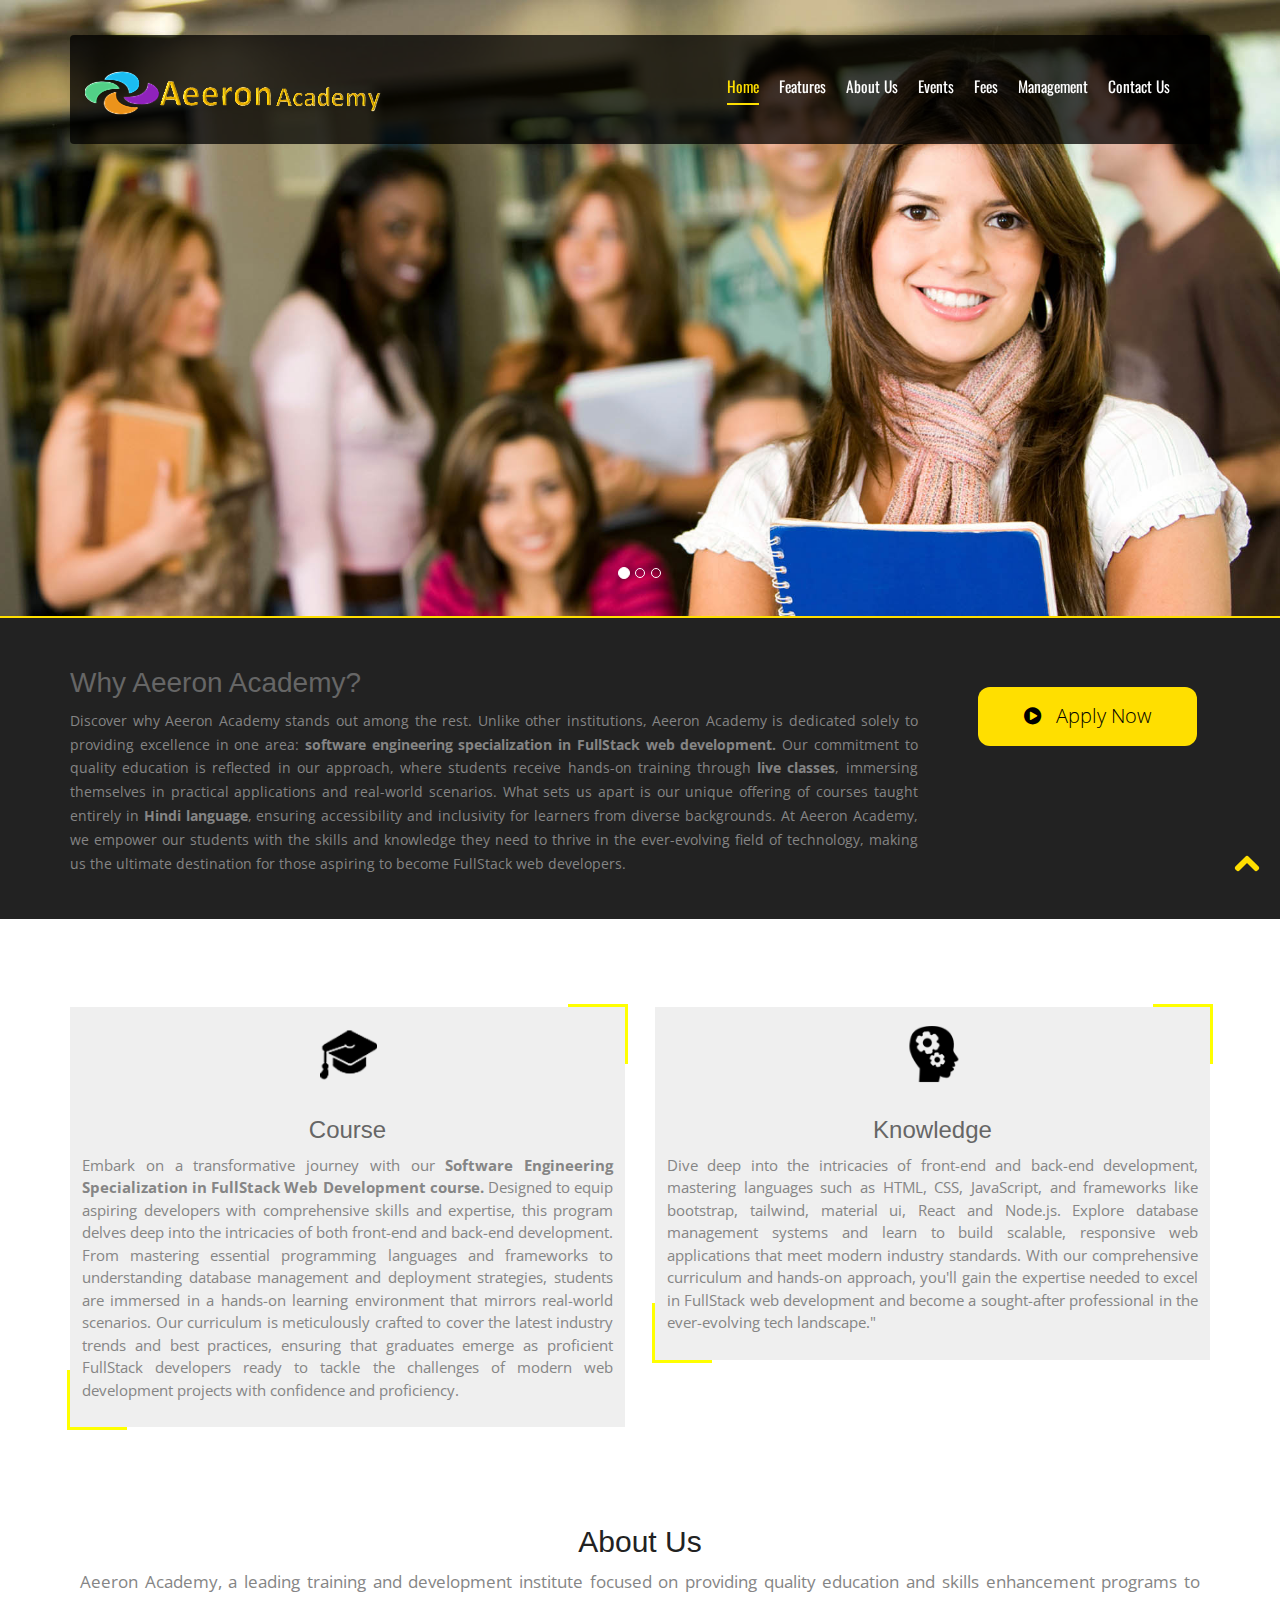
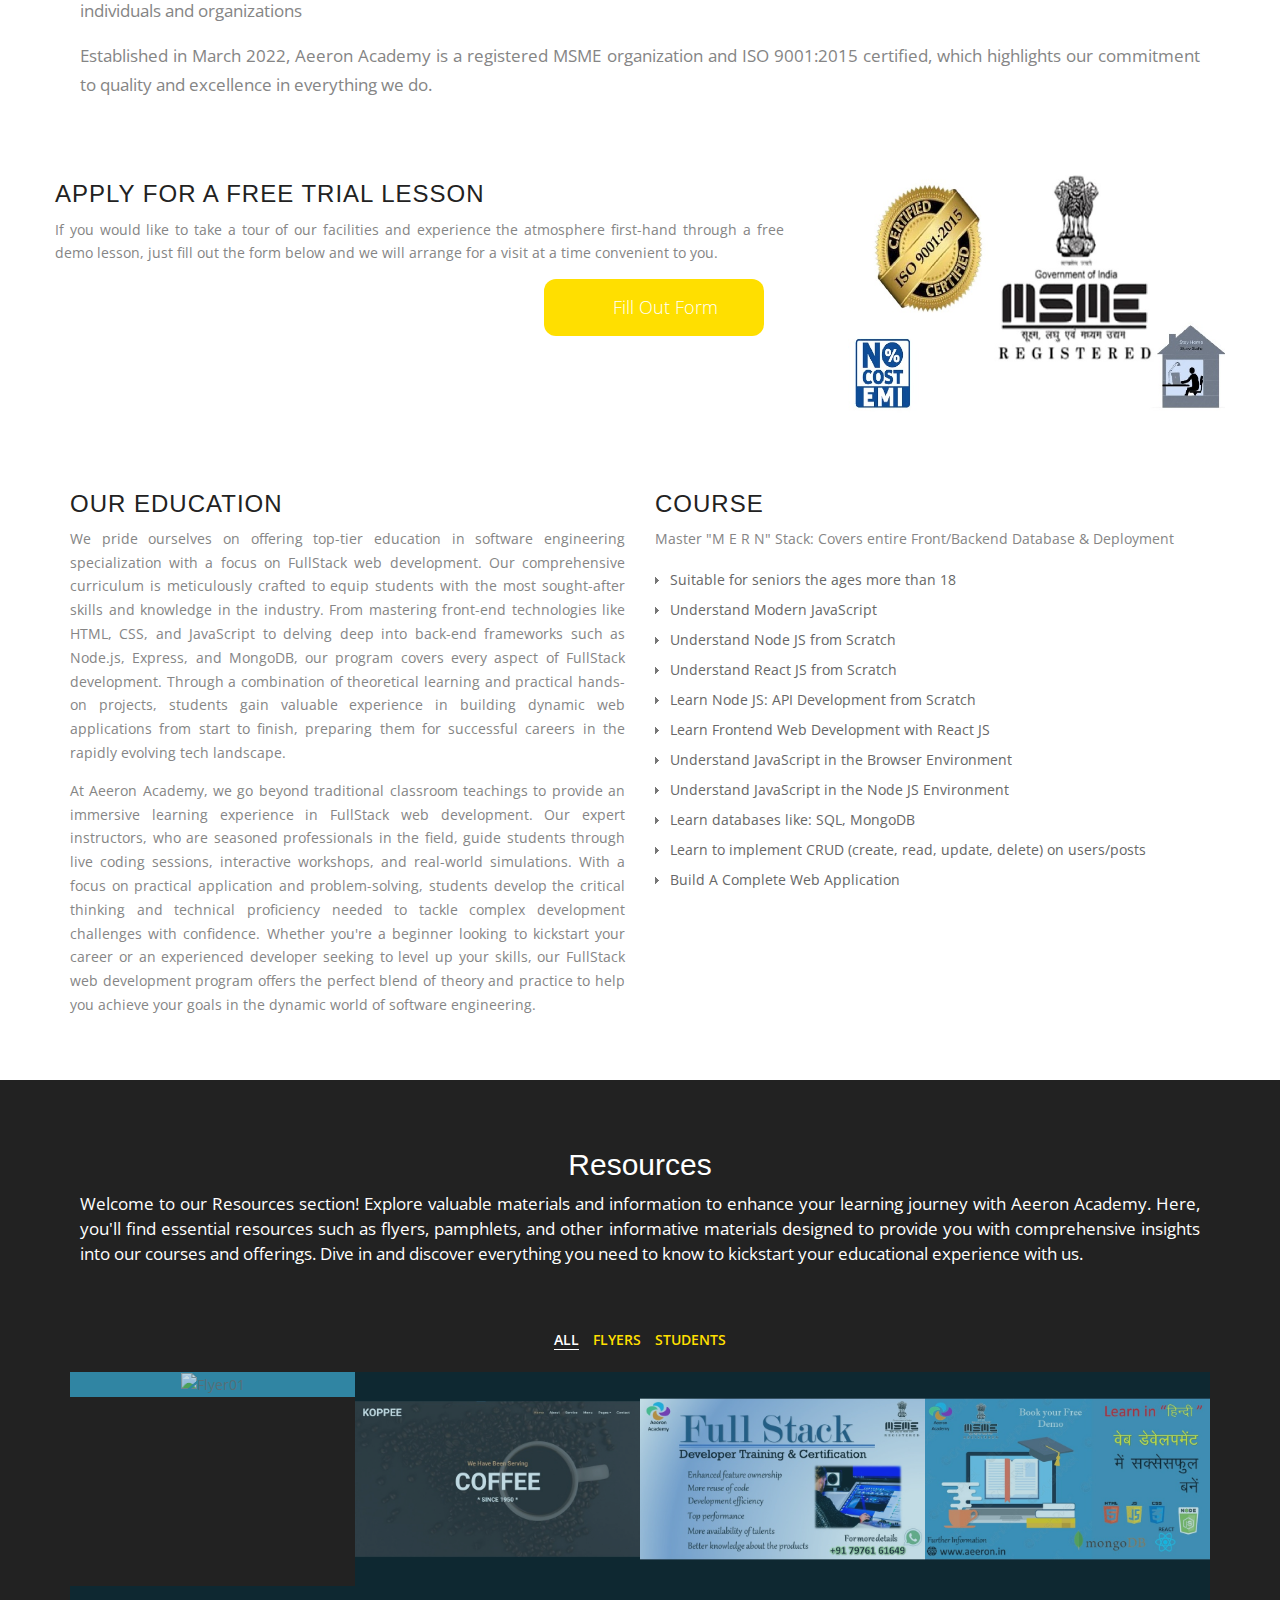
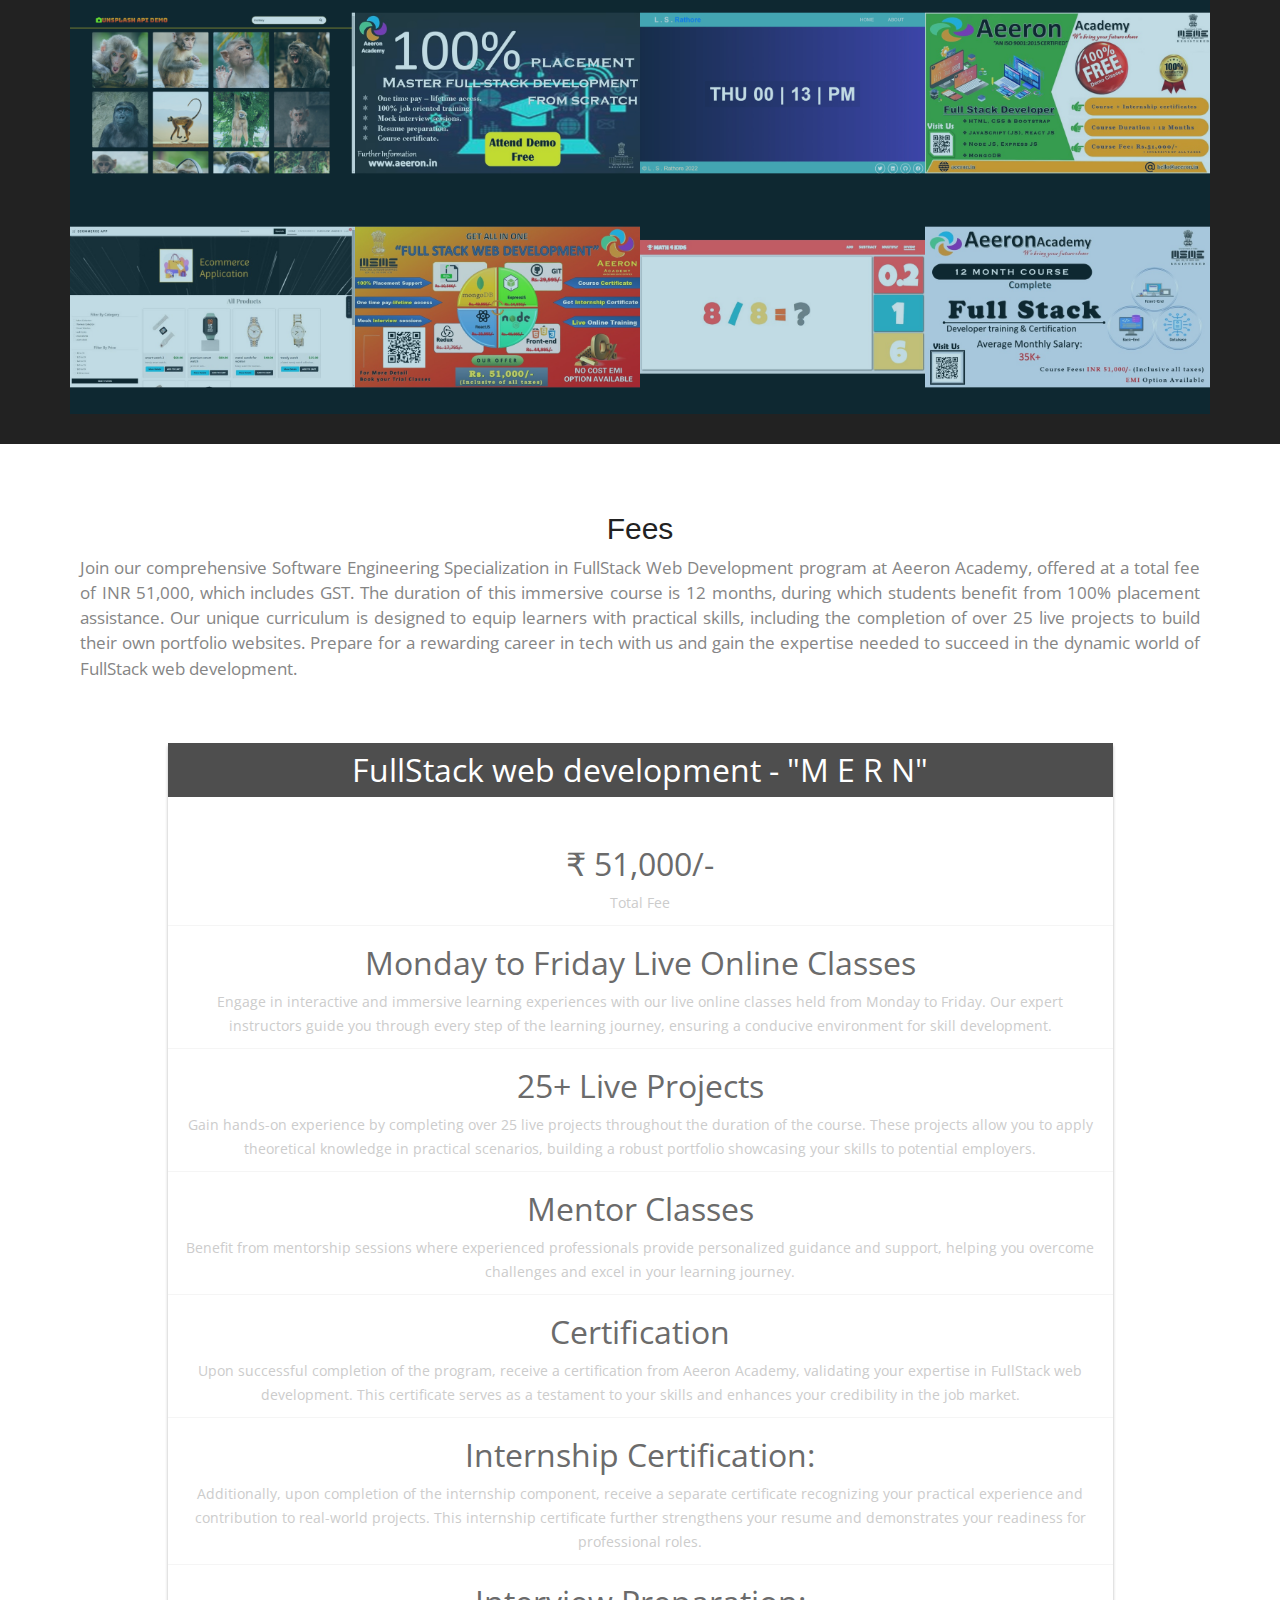
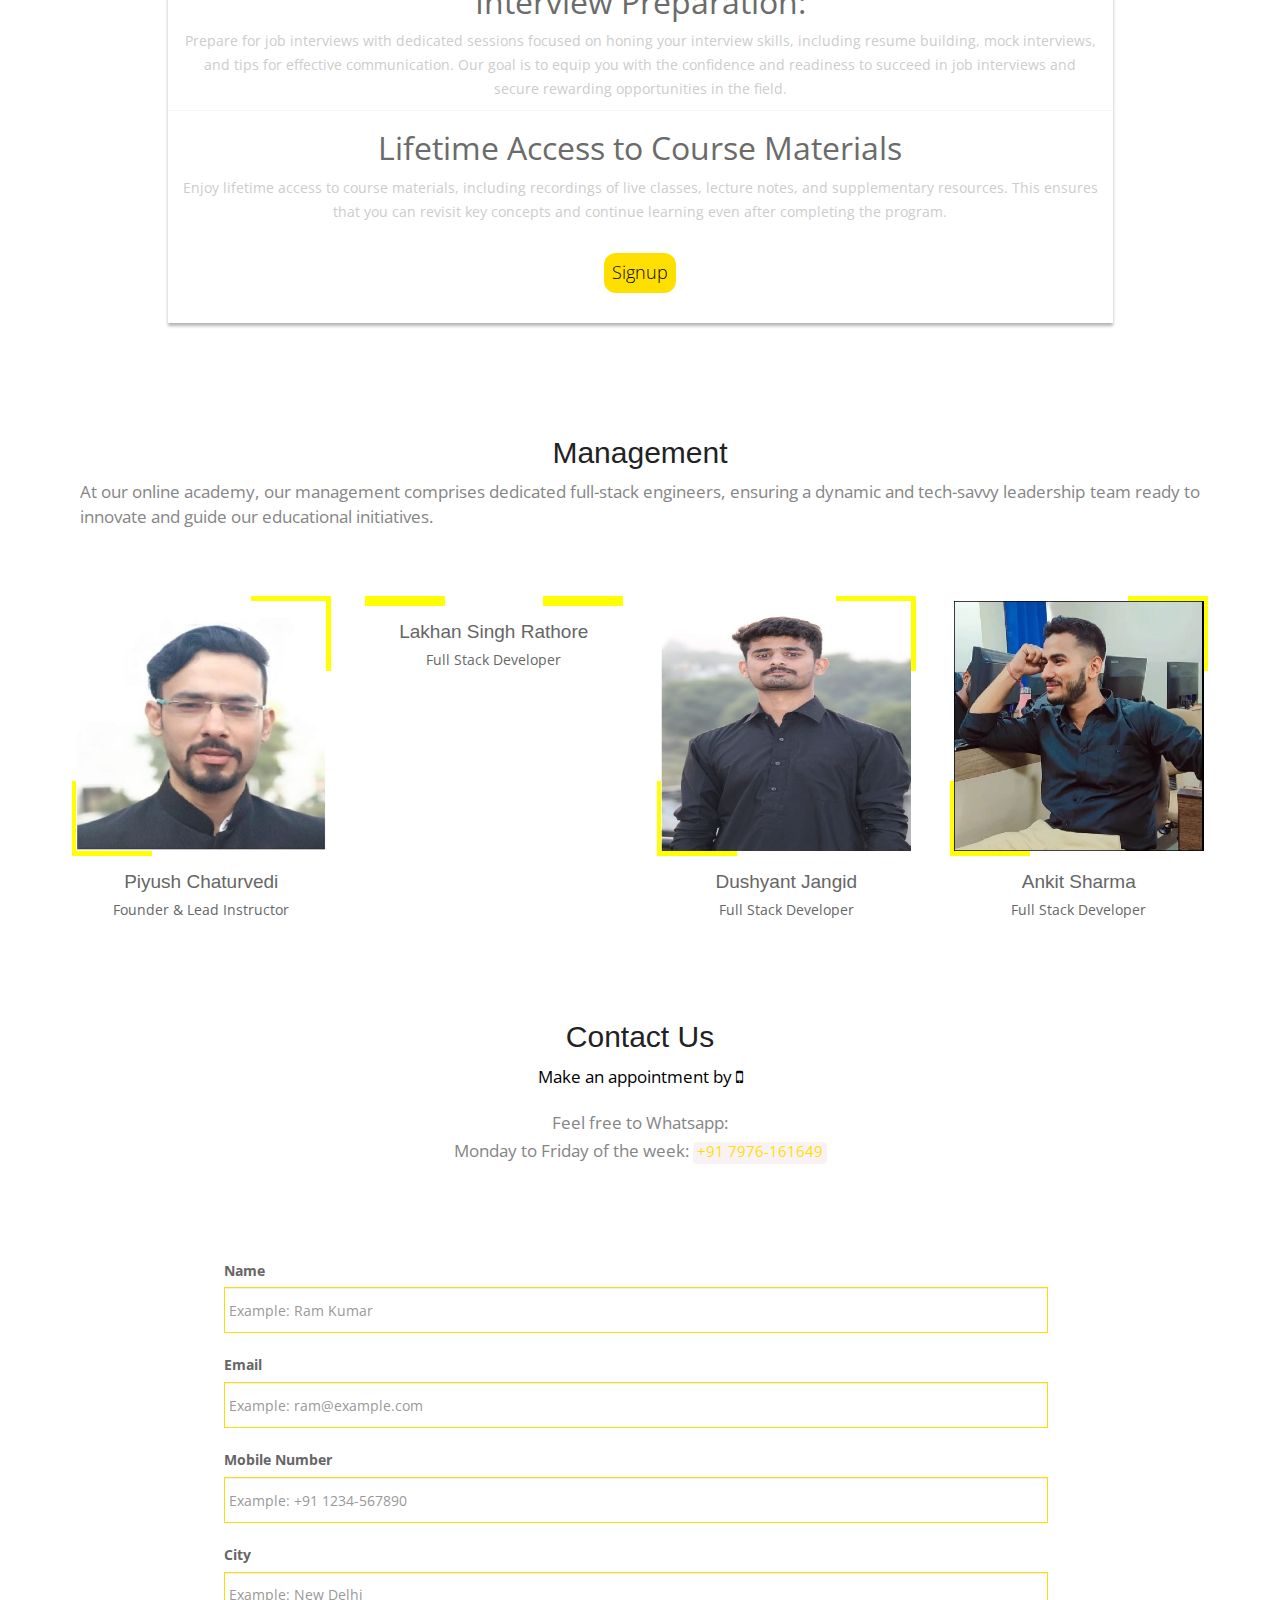
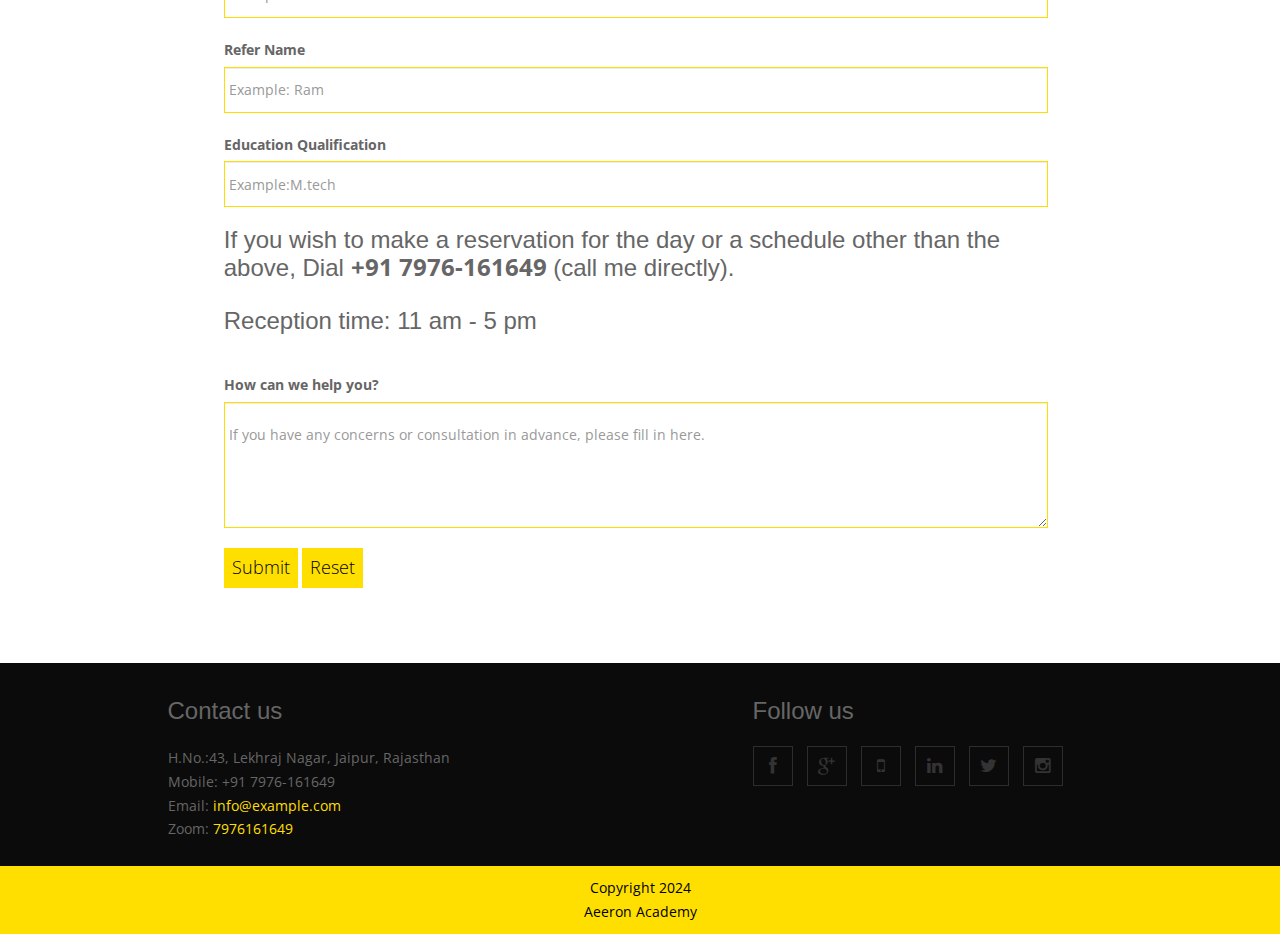
==== commit 02b52da0: "Add files via upload" ====
--- a/index.html
+++ b/index.html
@@ -23,7 +23,7 @@
     <nav class="navbar navbar-inverse" role="navigation">
       <div class="navbar-header">
         <button type="button" id="nav-toggle" class="navbar-toggle" data-toggle="collapse" data-target="#main-nav"> <span class="sr-only">Toggle navigation</span> <span class="icon-bar"></span> <span class="icon-bar"></span> <span class="icon-bar"></span> </button>
-        <a href="#" class="navbar-brand scroll-top logo  animated bounceInLeft"><b><i><img src="images/logo1.png" /></i></b></a> </div>
+        <a href="#" class="navbar-brand scroll-top logo  animated bounceInLeft"><b><i><img src="images/logo20.png" /></i></b></a> </div>
       <!--/.navbar-header-->
       <div id="main-nav" class="collapse navbar-collapse">
         <ul class="nav navbar-nav" id="mainNav">
@@ -137,9 +137,9 @@
         <h3>Apply for a Free Trial Lesson</h3>
         <p>If you would like to take a tour of our facilities and experience the atmosphere first-hand through a free demo lesson, 
 					just fill out the form below and we will arrange for a visit at a time convenient to you. </p>
-          <a href="#" class="btn">Fill Out Form</a>
-      </div>
-      <div class="area2 columns feature-media right"> <img src="images/about-img.jpg" alt="" width="100%"> </div>
+          <a href="#" class="btn right">Fill Out Form</a>
+      </div>
+      <div class="area2 columns feature-media right"> <img src="images/aboutus.jpg" alt="" width="100%"> </div>
     </div>
     <div class="row dataTxt">	
 						<div class="col-md-6 col-sm-6">
@@ -183,7 +183,7 @@
 								<li>Lorem ipsum dolor consectetu</li> 
 							</ul>
                             
-							<!-- Accordion starts -->
+						Accordion starts
 							</div>
 						
 					</div> -->
@@ -200,89 +200,124 @@
         <div id="portfolio">
           <ul class="filters list-inline">
             <li> <a class="active" data-filter="*" href="#">All</a> </li>
-            <li> <a data-filter=".photography" href="#">Flyers</a> </li>
-            <li> <a data-filter=".branding" href="#">Students</a> </li>
+            <li> <a data-filter=".fly" href="#">Flyers</a> </li>
+            <li> <a data-filter=".std" href="#">Students</a> </li>
             <!-- <li> <a data-filter=".web" href="#">Science fair</a> </li> -->
           </ul>
           <ul class="items list-unstyled clearfix animated fadeInRight showing" data-animation="fadeInRight" style="position: relative; height: 438px;">
-            <li class="item branding" style="position: absolute; left: 0px; top: 0px;"> 
-								 			 
-			  <figure class="effect-bubba">
-						<img src="images/work/1.jpg" alt="img02"/>
-						<figcaption>
-							<h2>B-Events</h2> 
+            
+            <li class="item fly" style="position: absolute; left: 0px; top: 0px;"> 
+			        <figure class="effect-bubba">
+						      <img src="images/work/2.jpg" alt="Flyer01"/>
+						    <figcaption>
+							    <h2>Join Now</h2> 
+							    <a href="images/work/2.jpg" class="fancybox">View more</a> 
+						    </figcaption>			
+					    </figure> 
+			      </li>
+			  
+            <li class="item std" style="position: absolute; left: 292px; top: 0px;"> 
+			        <figure class="effect-bubba">
+                <img src="images/work/KOPPEE.jpg" alt="KOPPEE"/>
+						    <figcaption>
+                  <h2>Coffee Cafe Project</h2> 
+							    <a href="images/work/KOPPEE.jpg" class="fancybox">View more</a> 
+						    </figcaption>			
+					    </figure> 
+			      </li>
+
+            <li class="item fly" style="position: absolute; left: 586px; top: 0px;"> 
+			<figure class="effect-bubba">
+						<img src="images/work/1.jpg" alt="flyer01"/>
+						<figcaption>
+							<h2>Join Now</h2> 
 							<a href="images/work/1.jpg" class="fancybox">View more</a> 
 						</figcaption>			
-					</figure> 
-					
-			  </li>
-			  
-			 
-			  
-			  
-            <li class="item photography" style="position: absolute; left: 292px; top: 0px;"> 
-			<figure class="effect-bubba">
-						<img src="images/work/2.jpg" alt="img02"/>
-						<figcaption>
-							<h2>B-Events</h2> 
-							<a href="images/work/2.jpg" class="fancybox">View more</a> 
-						</figcaption>			
-					</figure> 
-			  </li>
-            <li class="item branding" style="position: absolute; left: 585px; top: 0px;"> 
-			<figure class="effect-bubba">
-						<img src="images/work/3.jpg" alt="img02"/>
-						<figcaption>
-							<h2>B-Events</h2> 
-							<a href="images/work/3.jpg" class="fancybox">View more</a> 
-						</figcaption>			
 					</figure>  
 			  </li>
-            <li class="item photography" style="position: absolute; left: 877px; top: 0px;"> 
-			<figure class="effect-bubba">
-						<img src="images/work/4.jpg" alt="img02"/>
-						<figcaption>
-							<h2>B-Events</h2> 
+            <li class="item fly" style="position: absolute; left: 878px; top: 0px;"> 
+			<figure class="effect-bubba">
+						<img src="images/work/4.jpg" alt="flyer04"/>
+						<figcaption>
+							<h2>Join Now</h2> 
 							<a href="images/work/4.jpg" class="fancybox">View more</a> 
 						</figcaption>			
 					</figure>  
 			  </li>
-            <li class="item photography" style="position: absolute; left: 0px; top: 219px;"> 
-			<figure class="effect-bubba">
-						<img src="images/work/5.jpg" alt="img02"/>
-						<figcaption>
-							<h2>B-Events</h2> 
+            <li class="item std" style="position: absolute; left: 0px; top: 220px;"> 
+			<figure class="effect-bubba">
+						<img src="images/work/APi.jpg" alt="API"/>
+						<figcaption>
+							<h2>API Project</h2> 
+							<a href="images/work/APi.jpg" class="fancybox">View more</a> 
+						</figcaption>			
+					</figure> 
+			  </li>
+            <li class="item fly" style="position: absolute; left: 296px; top: 220px;"> 
+			<figure class="effect-bubba">
+						<img src="images/work/5.jpg" alt="flyer05"/>
+						<figcaption>
+							<h2>Join Now</h2> 
 							<a href="images/work/5.jpg" class="fancybox">View more</a> 
 						</figcaption>			
 					</figure> 
 			  </li>
-            <li class="item web" style="position: absolute; left: 292px; top: 219px;"> 
-			<figure class="effect-bubba">
-						<img src="images/work/6.jpg" alt="img02"/>
-						<figcaption>
-							<h2>B-Events</h2> 
+            <li class="item std" style="position: absolute; left: 587px; top: 220px;">
+			<figure class="effect-bubba">
+						<img src="images/work/DigitalClock.jpg" alt="DigitalClock"/>
+						<figcaption>
+							<h2>DigitalClock</h2> 
+							<a href="images/work/DigitalClock.jpg" class="fancybox">View more</a> 
+						</figcaption>			
+					</figure> 
+			  </li>
+            <li class="item fly" style="position: absolute; left: 879px; top: 220px;">
+			<figure class="effect-bubba">
+						<img src="images/work/6.jpg" alt="flyer06"/>
+						<figcaption>
+							<h2>Join Now</h2> 
 							<a href="images/work/6.jpg" class="fancybox">View more</a> 
 						</figcaption>			
 					</figure> 
 			  </li>
-            <li class="item photography" style="position: absolute; left: 585px; top: 219px;">
-			<figure class="effect-bubba">
-						<img src="images/work/7.jpg" alt="img02"/>
-						<figcaption>
-							<h2>B-Events</h2> 
+            
+        <li class="item std" style="position: absolute; left: 0px; top: 440px;">
+			<figure class="effect-bubba">
+						<img src="images/work/EcommerceApp.jpg" alt="E-commerceApp"/>
+						<figcaption>
+							<h2>E-commerce Project</h2> 
+							<a href="images/work/EcommerceApp.jpg" class="fancybox">View more</a> 
+						</figcaption>			
+					</figure> 
+			  </li>
+        <li class="item fly" style="position: absolute; left: 294px; top: 440px;">
+			<figure class="effect-bubba">
+						<img src="images/work/9.jpg" alt="flyer09"/>
+						<figcaption>
+							<h2>Join Now</h2> 
+							<a href="images/work/9.jpg" class="fancybox">View more</a> 
+						</figcaption>			
+					</figure> 
+			  </li>
+        <li class="item std" style="position: absolute; left: 586px; top: 440px;">
+			<figure class="effect-bubba">
+						<img src="images/work/maths.jpg" alt="Math Project"/>
+						<figcaption>
+							<h2>Math Project</h2> 
+							<a href="images/work/maths.jpg" class="fancybox">View more</a> 
+						</figcaption>			
+					</figure> 
+			  </li>
+        <li class="item fly" style="position: absolute; left: 878px; top: 440px;">
+			<figure class="effect-bubba">
+						<img src="images/work/7.jpg" alt="flyer07"/>
+						<figcaption>
+							<h2>Join Now</h2> 
 							<a href="images/work/7.jpg" class="fancybox">View more</a> 
 						</figcaption>			
 					</figure> 
 			  </li>
-            <li class="item web" style="position: absolute; left: 877px; top: 219px;">
-			<figure class="effect-bubba">
-						<img src="images/work/8.jpg" alt="img02"/>
-						<figcaption>
-							<h2>B-Events</h2> 
-							<a href="images/work/8.jpg" class="fancybox">View more</a> 
-						</figcaption>			
-					</figure> 
-			  </li>
+
           </ul>
         </div>
       </div>
@@ -300,16 +335,16 @@
       <div class="col-lg-1 col-md-1 col-sm-1 col-xs-1"></div>
       <div class="col-lg-10 col-md-10 col-sm-10 col-xs-10">
         <ul class="plan plan1">
-          <li class="plan-name">FullStack web development - "MERN"  </li>
-          <li class="plan-price"> <strong>₹ 51,000</strong> ( Total Fee) </li>
-          <li> <strong>Monday to Friday Live Online Classes:</strong> Engage in interactive and immersive learning experiences with our live online classes held from Monday to Friday. Our expert instructors guide you through every step of the learning journey, ensuring a conducive environment for skill development. </li>
-          <li> <strong>25+ Live Projects: </strong> Gain hands-on experience by completing over 25 live projects throughout the duration of the course. These projects allow you to apply theoretical knowledge in practical scenarios, building a robust portfolio showcasing your skills to potential employers. </li>
-          <li> <strong>Mentor Classes: </strong> Benefit from mentorship sessions where experienced professionals provide personalized guidance and support, helping you overcome challenges and excel in your learning journey. </li>
-          <li> <strong>certification:</strong> Upon successful completion of the program, receive a certification from Aerron Academy, validating your expertise in FullStack web development. This certificate serves as a testament to your skills and enhances your credibility in the job market.</li>
-          <li> <strong>Internship Certification: </strong> Additionally, upon completion of the internship component, receive a separate certificate recognizing your practical experience and contribution to real-world projects. This internship certificate further strengthens your resume and demonstrates your readiness for professional roles. </li>
-          <li><strong> Interview Preparation:  </strong> Prepare for job interviews with dedicated sessions focused on honing your interview skills, including resume building, mock interviews, and tips for effective communication. Our goal is to equip you with the confidence and readiness to succeed in job interviews and secure rewarding opportunities in the field.    </li>
-          <li><strong> Lifetime Access to Course Materials:  </strong> Enjoy lifetime access to course materials, including recordings of live classes, lecture notes, and supplementary resources. This ensures that you can revisit key concepts and continue learning even after completing the program.    </li>
-          <li class="plan-action"> <a href="#" class="btn btn-danger btn-lg">Signup</a> </li>
+          <li class="plan-name" style="font-size: xx-large;">FullStack web development - "M E R N"  </li>
+          <li class="plan-price"> <strong style="font-size: xx-large;">₹ 51,000/- </strong></br> Total Fee </li>
+          <li> <strong style="font-size: xx-large;">Monday to Friday Live Online Classes</strong></br> Engage in interactive and immersive learning experiences with our live online classes held from Monday to Friday. Our expert instructors guide you through every step of the learning journey, ensuring a conducive environment for skill development. </li>
+          <li> <strong style="font-size: xx-large;">25+ Live Projects </strong></br> Gain hands-on experience by completing over 25 live projects throughout the duration of the course. These projects allow you to apply theoretical knowledge in practical scenarios, building a robust portfolio showcasing your skills to potential employers. </li>
+          <li> <strong style="font-size: xx-large;">Mentor Classes </strong></br> Benefit from mentorship sessions where experienced professionals provide personalized guidance and support, helping you overcome challenges and excel in your learning journey. </li>
+          <li> <strong style="font-size: xx-large;">Certification</strong></br> Upon successful completion of the program, receive a certification from Aeeron Academy, validating your expertise in FullStack web development. This certificate serves as a testament to your skills and enhances your credibility in the job market.</li>
+          <li> <strong style="font-size: xx-large;">Internship Certification: </strong></br> Additionally, upon completion of the internship component, receive a separate certificate recognizing your practical experience and contribution to real-world projects. This internship certificate further strengthens your resume and demonstrates your readiness for professional roles. </li>
+          <li><strong style="font-size: xx-large;"> Interview Preparation:  </strong></br> Prepare for job interviews with dedicated sessions focused on honing your interview skills, including resume building, mock interviews, and tips for effective communication. Our goal is to equip you with the confidence and readiness to succeed in job interviews and secure rewarding opportunities in the field.    </li>
+          <li><strong style="font-size: xx-large;"> Lifetime Access to Course Materials  </strong> </br> Enjoy lifetime access to course materials, including recordings of live classes, lecture notes, and supplementary resources. This ensures that you can revisit key concepts and continue learning even after completing the program.    </li>
+          <li class="plan-action"> <a href="#contactUs" class="btn btn-danger btn-lg">Signup</a> </li>
         </ul>
       </div>
 <div class="col-lg-1 col-md-1 col-sm-1 col-xs-1"></div>
@@ -357,7 +392,7 @@
     <div class="heading text-center"> 
       <!-- Heading -->
       <h2>Management</h2>
-      <p>At variations of passages of Lorem Ipsum available, but the majority have suffered alteration..</p>
+      <p>At our online academy, our management comprises dedicated full-stack engineers, ensuring a dynamic and tech-savvy leadership team ready to innovate and guide our educational initiatives.</p>
     </div>
     <!-- Team Member's Details -->
     <div class="team-content">
@@ -405,7 +440,7 @@
             <!-- Image Hover Block -->
             <div class="member-img"> 
               <!-- Image  --> 
-              <img class="img-responsive" src="images/photo-2.jpg" alt=""> </div>
+              <img class="img-responsive" src="images/photo-3.jpg" alt=""> </div>
             <!-- Member Details -->
             <h4>Dushyant Jangid</h4>
             <!-- Designation --> 
@@ -425,7 +460,7 @@
             <!-- Image Hover Block -->
             <div class="member-img"> 
               <!-- Image  --> 
-              <img class="img-responsive" src="images/photo-2.jpg" alt=""> </div>
+              <img class="img-responsive" src="images/photo-4.jpg" alt=""> </div>
             <!-- Member Details -->
             <h4>Ankit Sharma</h4>
             <!-- Designation --> 
--- a/css/styles.css
+++ b/css/styles.css
@@ -116,6 +116,7 @@
 .btn:hover {
 	 color:#444 !important;
 	background:#E0C400;
+	border-radius: 12px;
 }
  a:hover {
 	
@@ -123,10 +124,10 @@
  }
 .btn{
 display: inline-block;
-padding: 8px 12px;
+padding: 8px;
 	}
 .btn, .form-control, .team-socials i {
-	border-radius: 0px !important;
+	border-radius: 12px !important;
 }
 .form-group {
 	margin: 0 auto;
@@ -196,7 +197,7 @@
 .copyright {
 	color: #000;
 	background: #FFDF00;
-	padding: 20px 0;
+	padding: 10px 0;
 }
 .copyright a{
 color: #000;
@@ -984,7 +985,7 @@
 	margin-right: 6px;
 }
 footer { 
-	padding: 45px 0; 
+	padding: 25px 0; 
 }
 .social a:hover {
 	color: #000;
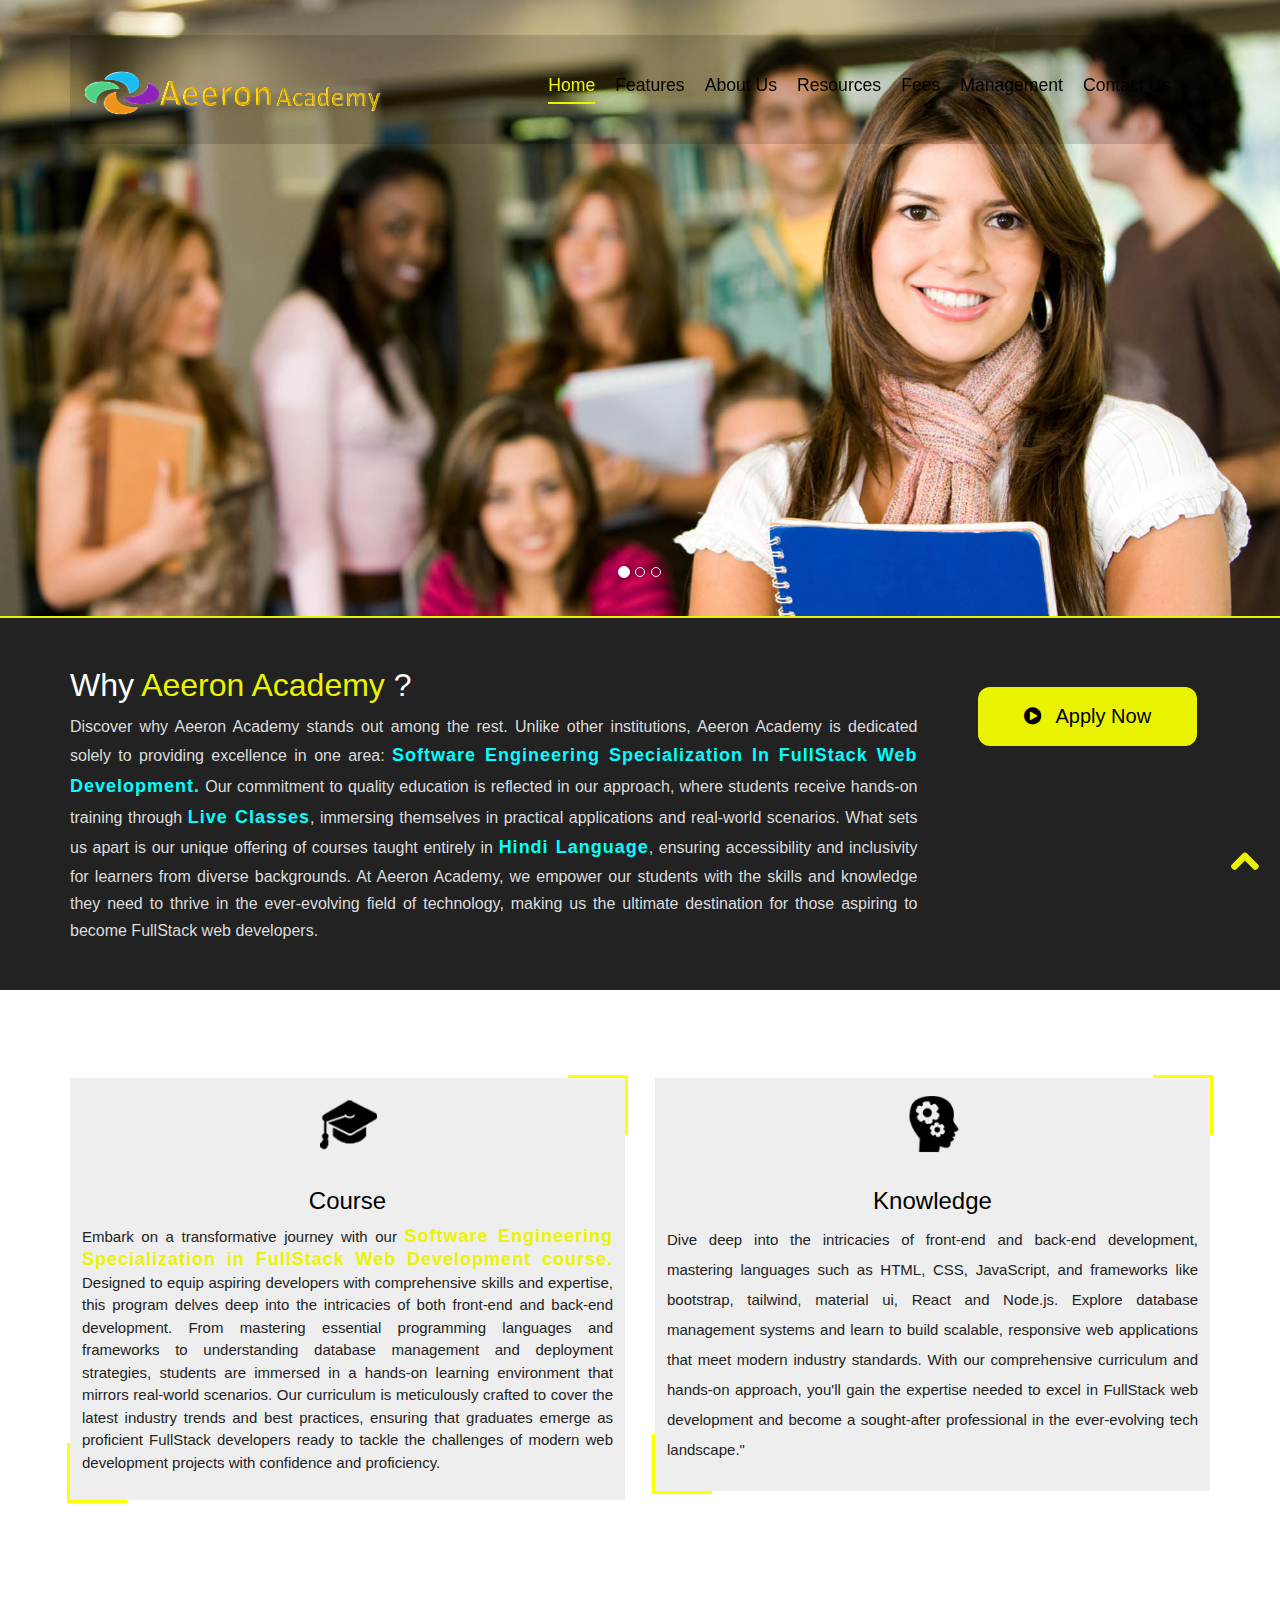
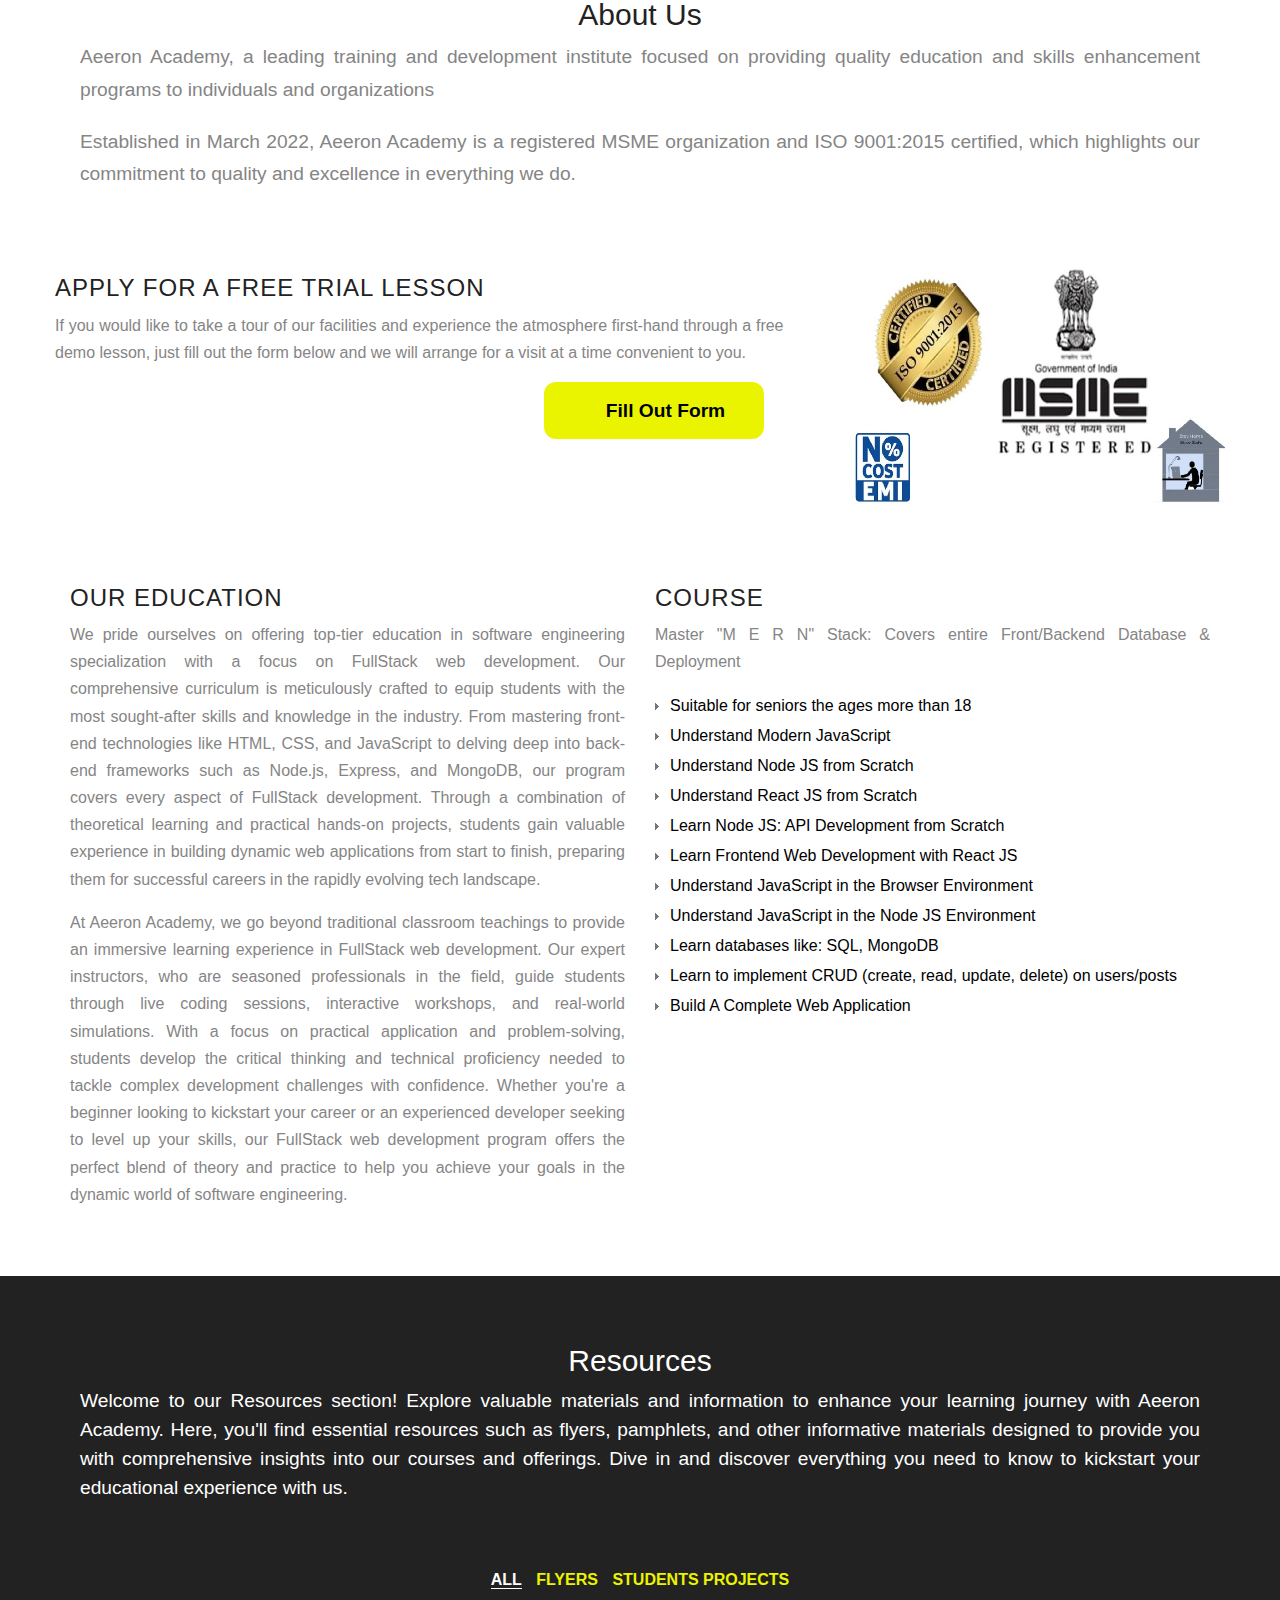
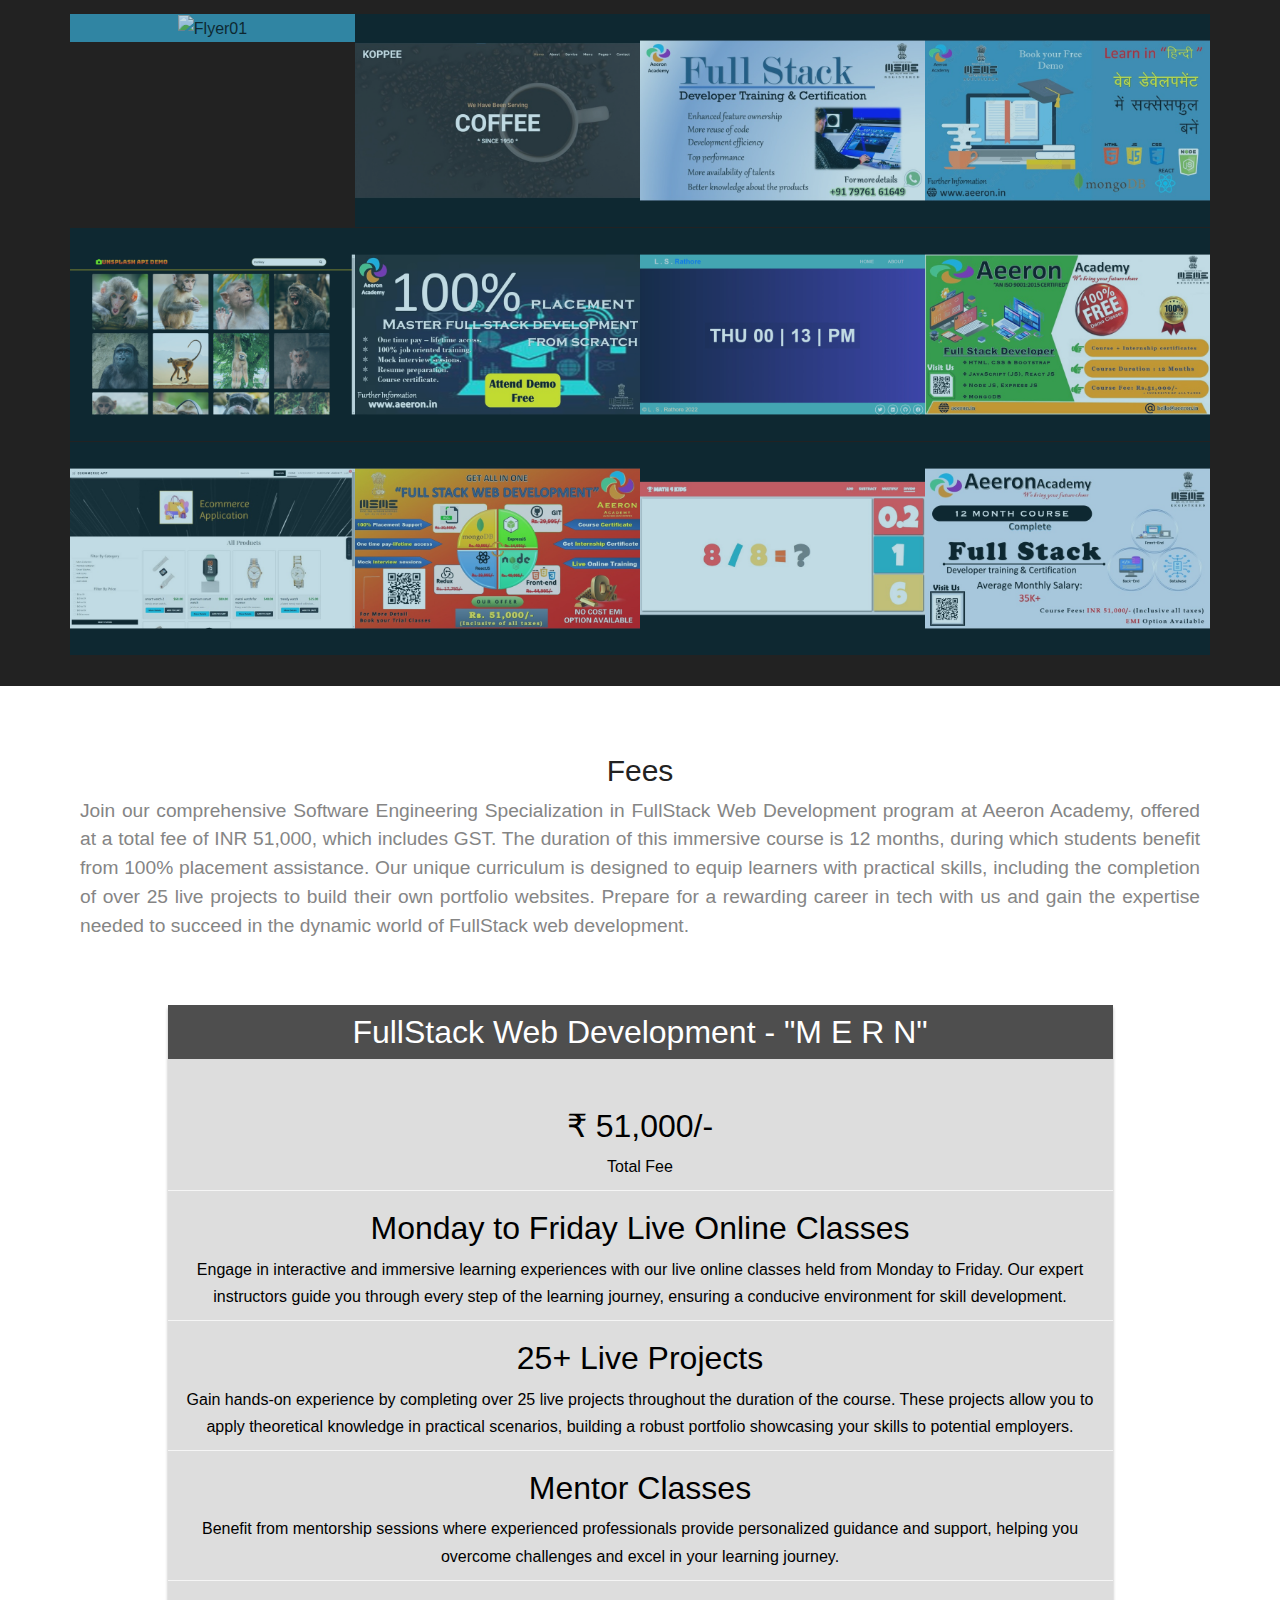
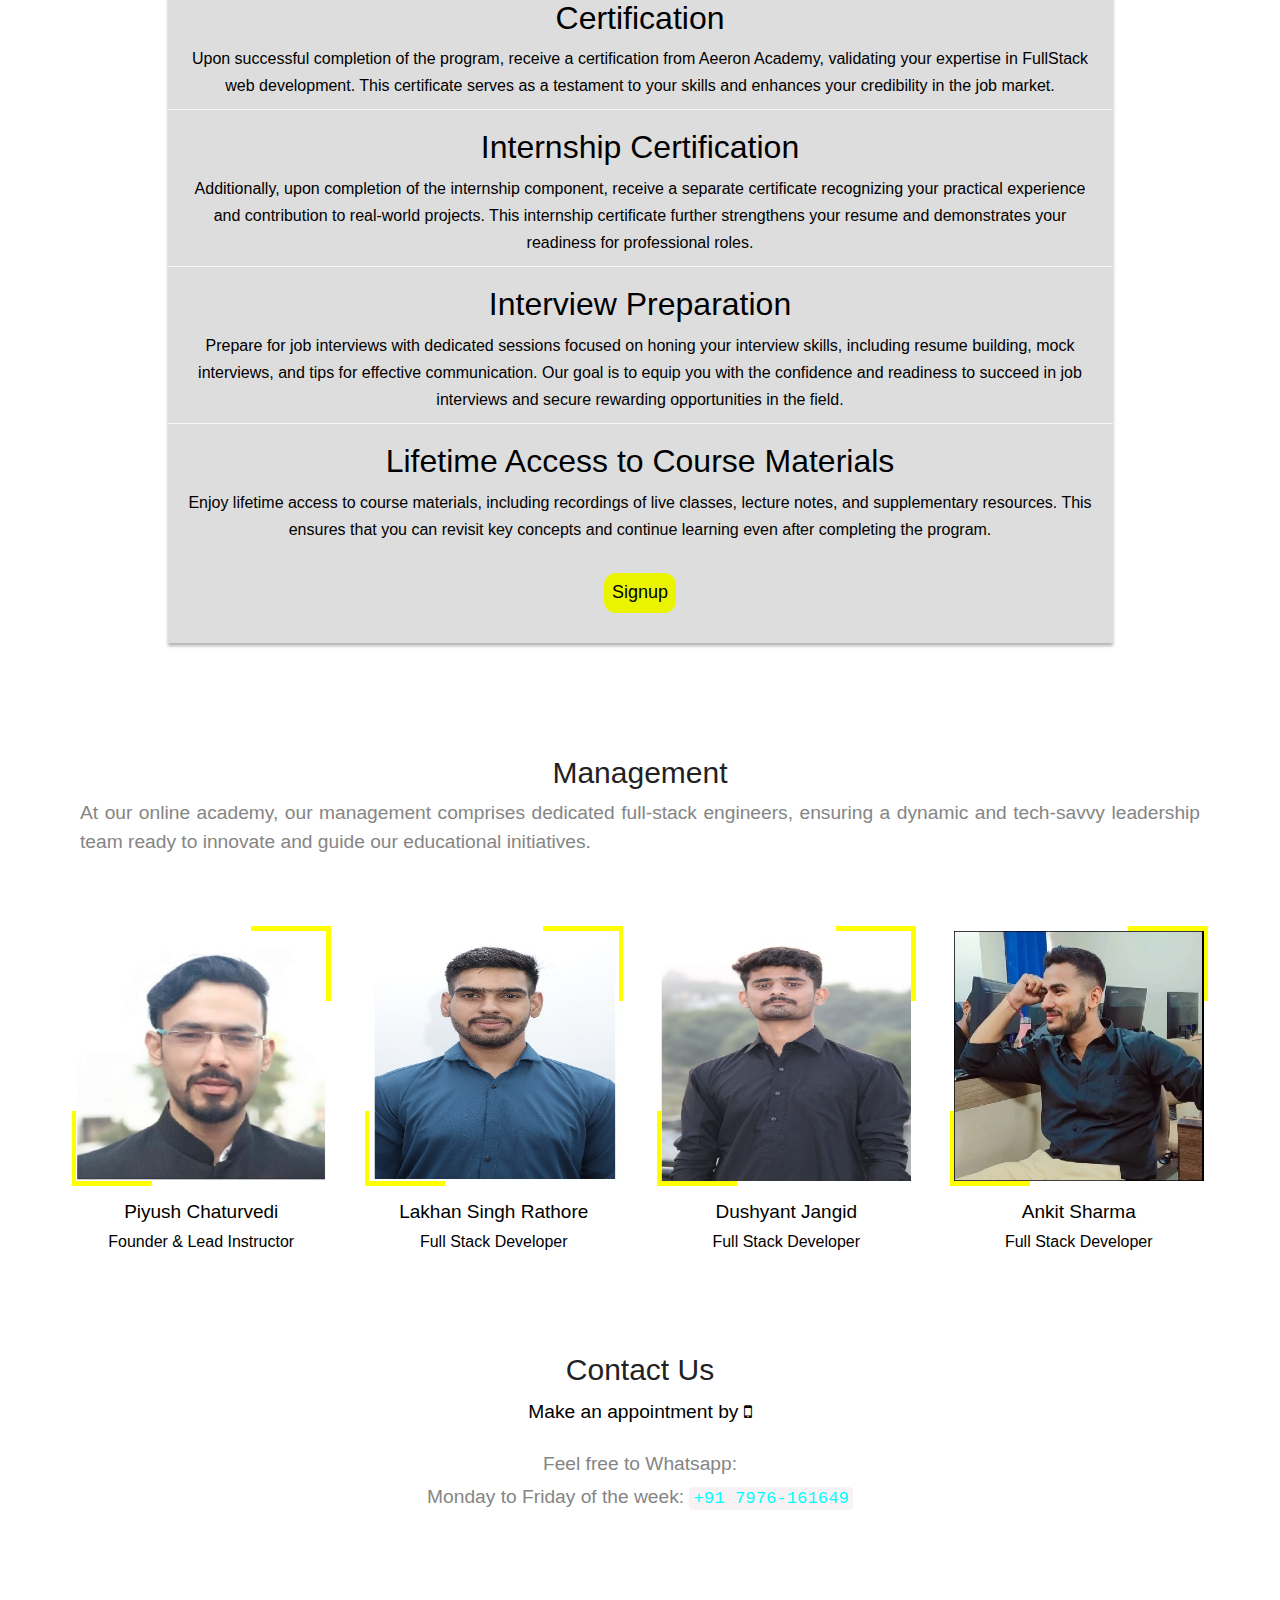
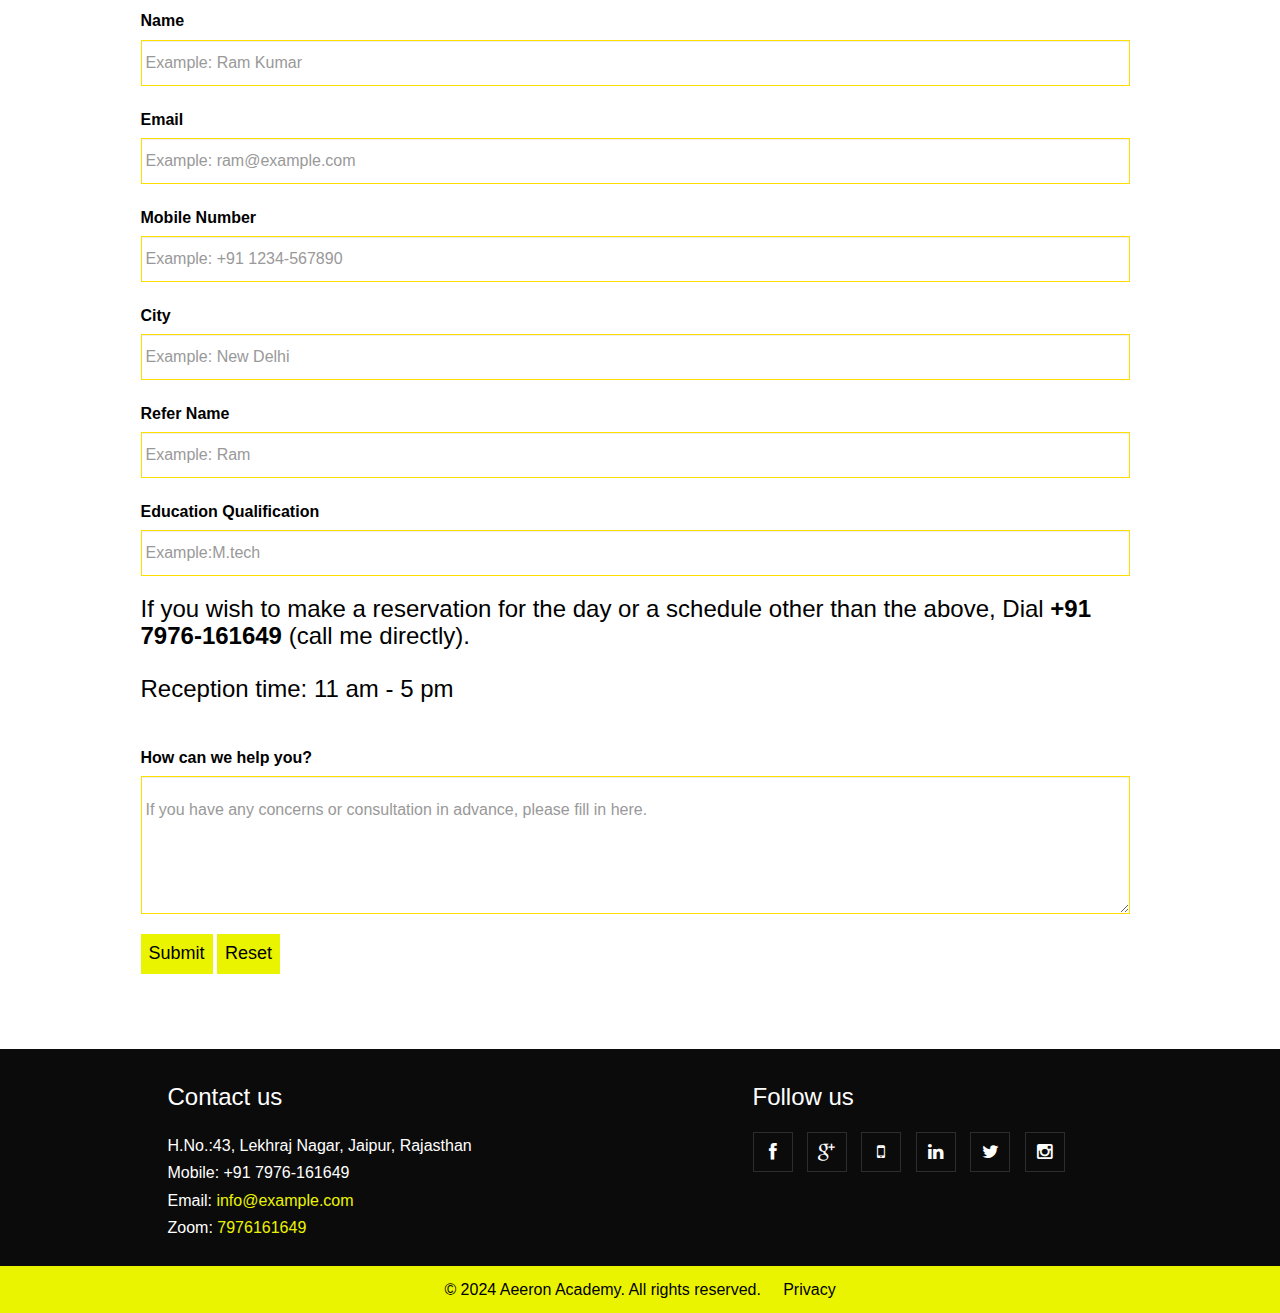
==== commit 7fb1c809: "update" ====
--- a/index.html
+++ b/index.html
@@ -6,6 +6,7 @@
 <title>Aeeron Academy</title>
 <meta name="description" content="Aeeron Academy, a prestigious institution certified by MSME and ISO, offers a comprehensive FullStack Web Developer program designed for aspiring software engineers. This intensive 12-month course provides students with in-depth training in various programming languages, frameworks, and development tools essential for mastering the art of full-stack web development. With a focus on practical learning and industry-relevant skills, students undergo rigorous training to become proficient in front-end and back-end development, database management, and project deployment. Upon successful completion of the program, students receive a certification, along with a 3-month internship opportunity, empowering them with real-world experience and practical exposure to kickstart their careers. Join us at Aeeron Academy to unlock your potential and embark on a rewarding journey in the dynamic field of software engineering.">
 <meta name="author" content="Piyush Chaturvedi">
+<link rel="icon" href="images/favico.png">
 <link rel="stylesheet" href="css/bootstrap.min.css" />
 <link rel="stylesheet" type="text/css" href="css/isotope.css" media="screen" />
 <link rel="stylesheet" href="js/fancybox/jquery.fancybox.css" type="text/css" media="screen" />
@@ -18,6 +19,7 @@
 </head>
 
 <body>
+
 <header class="header">
   <div class="container">
     <nav class="navbar navbar-inverse" role="navigation">
@@ -30,7 +32,7 @@
           <li class="active" id="firstLink"><a href="#home" class="scroll-link">Home</a></li>
           <li><a href="#Features" class="scroll-link">Features</a></li>
           <li><a href="#aboutUs" class="scroll-link">About Us</a></li>
-          <li><a href="#work" class="scroll-link">Events</a></li>
+          <li><a href="#work" class="scroll-link">Resources</a></li>
           <li><a href="#plans" class="scroll-link">Fees</a></li>
           <li><a href="#team" class="scroll-link">Management</a></li>
           <li><a href="#contactUs" class="scroll-link">Contact Us</a></li>
@@ -67,8 +69,8 @@
   
   <div class="container hero-text2">        
 		<div class="col-md-9">
-		<h2>Why Aeeron Academy?</h1>
-			<p>Discover why Aeeron Academy stands out among the rest. Unlike other institutions, Aeeron Academy is dedicated solely to providing excellence in one area: <b>software engineering specialization in FullStack web development.</b> Our commitment to quality education is reflected in our approach, where students receive hands-on training through <b>live classes</b>, immersing themselves in practical applications and real-world scenarios. What sets us apart is our unique offering of courses taught entirely in <b>Hindi language</b>, ensuring accessibility and inclusivity for learners from diverse backgrounds. At Aeeron Academy, we empower our students with the skills and knowledge they need to thrive in the ever-evolving field of technology, making us the ultimate destination for those aspiring to become FullStack web developers.</p>   
+		<h2 style="color: white;font-style: bold;font-size: xx-large;">Why <span style="font-style: bold; color: #EBF400;"> Aeeron Academy</span> ?</h1>
+			<p style="color: #ddd;">Discover why Aeeron Academy stands out among the rest. Unlike other institutions, Aeeron Academy is dedicated solely to providing excellence in one area: <b style="color:aqua;font-weight: bold;letter-spacing: 1px; font-size: large;">Software Engineering Specialization In FullStack Web Development.</b> Our commitment to quality education is reflected in our approach, where students receive hands-on training through <b style="font-size: large; color:aqua;font-weight: bold;letter-spacing: 1px;">Live Classes</b>, immersing themselves in practical applications and real-world scenarios. What sets us apart is our unique offering of courses taught entirely in <b style="font-size: large; color:aqua;font-weight: bold;letter-spacing: 1px;">Hindi Language</b>, ensuring accessibility and inclusivity for learners from diverse backgrounds. At Aeeron Academy, we empower our students with the skills and knowledge they need to thrive in the ever-evolving field of technology, making us the ultimate destination for those aspiring to become FullStack web developers.</p>   
 		</div>  
 		<div class="col-md-3">
 			<a class="btn btn-apply" href="#contactUs"><i class="fa fa-play-circle"></i>Apply Now</a>  
@@ -83,8 +85,8 @@
 	  <div class="box-item">
 	  <i class="circle"><img src="images/5.png" alt="" /></i>
         <h3>Course</h3>
-        <p>
-Embark on a transformative journey with our <b>Software Engineering Specialization in FullStack Web Development course.</b> Designed to equip aspiring developers with comprehensive skills and expertise, this program delves deep into the intricacies of both front-end and back-end development. From mastering essential programming languages and frameworks to understanding database management and deployment strategies, students are immersed in a hands-on learning environment that mirrors real-world scenarios. Our curriculum is meticulously crafted to cover the latest industry trends and best practices, ensuring that graduates emerge as proficient FullStack developers ready to tackle the challenges of modern web development projects with confidence and proficiency.</p>
+        <p style="color: #222222;">
+Embark on a transformative journey with our <b style="color:#EBF400;font-weight: bold;letter-spacing: 1px; font-size: large;">Software Engineering Specialization in FullStack Web Development course.</b>  Designed to equip aspiring developers with comprehensive skills and expertise, this program delves deep into the intricacies of both front-end and back-end development. From mastering essential programming languages and frameworks to understanding database management and deployment strategies, students are immersed in a hands-on learning environment that mirrors real-world scenarios. Our curriculum is meticulously crafted to cover the latest industry trends and best practices, ensuring that graduates emerge as proficient FullStack developers ready to tackle the challenges of modern web development projects with confidence and proficiency.</p>
       </div>
 	   </div>
       <!-- end: --> 
@@ -94,29 +96,11 @@
 	  <div class="box-item">
 	  <i class="circle"> <img src="images/1.png" alt="" /></i>
         <h3>Knowledge</h3>
-        <p>Dive deep into the intricacies of front-end and back-end development, mastering languages such as HTML, CSS, JavaScript, and frameworks like bootstrap, tailwind, material ui, React and Node.js. Explore database management systems and learn to build scalable, responsive web applications that meet modern industry standards. With our comprehensive curriculum and hands-on approach, you'll gain the expertise needed to excel in FullStack web development and become a sought-after professional in the ever-evolving tech landscape."</p>
+        <p style="color: #222222; line-height: 200%;">Dive deep into the intricacies of front-end and back-end development, mastering languages such as HTML, CSS, JavaScript, and frameworks like bootstrap, tailwind, material ui, React and Node.js. Explore database management systems and learn to build scalable, responsive web applications that meet modern industry standards. With our comprehensive curriculum and hands-on approach, you'll gain the expertise needed to excel in FullStack web development and become a sought-after professional in the ever-evolving tech landscape."</p>
       </div>
 	   </div>
       <!-- end: --> 
       
-      <!-- item -->
-      <!-- <div class="col-md-3 text-center">
-	  <div class="box-item">
-	  <i class="circle"> <img src="images/2.png" alt="" /></i>
-        <h3>Events</h3>
-        <p>Nullam ac rhoncus sapien, non gravida purus. Alinon elit imperdiet congue. Integer ultricies sed elit impe.</p>
-      </div>
-	   </div> -->
-      <!-- end: --> 
-      
-      <!-- item -->
-      <!-- <div class="col-md-3 text-center">
-	  <div class="box-item">
-	  <i class="circle"> <img src="images/3.png" alt="" /></i>
-        <h3>Latest News</h3>
-        <p>Nullam ac rhoncus sapien, non gravida purus. Alinon elit imperdiet congue. Integer elit imperdiet conempus.</p>
-      </div> -->
-      <!-- end:-->
 	   </div>
     </div>
   </div>
@@ -137,7 +121,7 @@
         <h3>Apply for a Free Trial Lesson</h3>
         <p>If you would like to take a tour of our facilities and experience the atmosphere first-hand through a free demo lesson, 
 					just fill out the form below and we will arrange for a visit at a time convenient to you. </p>
-          <a href="#" class="btn right">Fill Out Form</a>
+                    <a style="align-items: center;align-content: center;color: black;font-size: larger;font-weight: bold;" href="#contactUs" class="btn right">Fill Out Form</a>
       </div>
       <div class="area2 columns feature-media right"> <img src="images/aboutus.jpg" alt="" width="100%"> </div>
     </div>
@@ -172,21 +156,7 @@
 							<!-- Accordion starts -->
 							</div>
 						
-						<!-- <div class="col-md-4 col-sm-6">
-							
-							<h3>Latest News</h3>
-							<p>Lorem ipsum dolor consectetursit amet, consectetur adipiscing elit consectetur euismod </p>
-                            <ul  class="list3">
-								<li>Lorem ipsum dolor consectetursit</li>
-								<li>Has molestie percipit an Falli</li>
-								<li>Falli volumus efficiantur sed id</li>
-								<li>Lorem ipsum dolor consectetu</li> 
-							</ul>
-                            
-						Accordion starts
-							</div>
-						
-					</div> -->
+	
   </div>
 </section> 
 <section id="work" class="page-section page">
@@ -201,8 +171,8 @@
           <ul class="filters list-inline">
             <li> <a class="active" data-filter="*" href="#">All</a> </li>
             <li> <a data-filter=".fly" href="#">Flyers</a> </li>
-            <li> <a data-filter=".std" href="#">Students</a> </li>
-            <!-- <li> <a data-filter=".web" href="#">Science fair</a> </li> -->
+            <li> <a data-filter=".std" href="#">Students Projects</a> </li>
+        
           </ul>
           <ul class="items list-unstyled clearfix animated fadeInRight showing" data-animation="fadeInRight" style="position: relative; height: 438px;">
             
@@ -335,55 +305,20 @@
       <div class="col-lg-1 col-md-1 col-sm-1 col-xs-1"></div>
       <div class="col-lg-10 col-md-10 col-sm-10 col-xs-10">
         <ul class="plan plan1">
-          <li class="plan-name" style="font-size: xx-large;">FullStack web development - "M E R N"  </li>
-          <li class="plan-price"> <strong style="font-size: xx-large;">₹ 51,000/- </strong></br> Total Fee </li>
+          <li class="plan-name" style="font-size: xx-large;">FullStack Web Development - "M E R N"  </li>
+          <li  class="plan-price"> <strong style="font-size: xx-large;">₹ 51,000/- </strong></br> Total Fee </li>
           <li> <strong style="font-size: xx-large;">Monday to Friday Live Online Classes</strong></br> Engage in interactive and immersive learning experiences with our live online classes held from Monday to Friday. Our expert instructors guide you through every step of the learning journey, ensuring a conducive environment for skill development. </li>
           <li> <strong style="font-size: xx-large;">25+ Live Projects </strong></br> Gain hands-on experience by completing over 25 live projects throughout the duration of the course. These projects allow you to apply theoretical knowledge in practical scenarios, building a robust portfolio showcasing your skills to potential employers. </li>
           <li> <strong style="font-size: xx-large;">Mentor Classes </strong></br> Benefit from mentorship sessions where experienced professionals provide personalized guidance and support, helping you overcome challenges and excel in your learning journey. </li>
           <li> <strong style="font-size: xx-large;">Certification</strong></br> Upon successful completion of the program, receive a certification from Aeeron Academy, validating your expertise in FullStack web development. This certificate serves as a testament to your skills and enhances your credibility in the job market.</li>
-          <li> <strong style="font-size: xx-large;">Internship Certification: </strong></br> Additionally, upon completion of the internship component, receive a separate certificate recognizing your practical experience and contribution to real-world projects. This internship certificate further strengthens your resume and demonstrates your readiness for professional roles. </li>
-          <li><strong style="font-size: xx-large;"> Interview Preparation:  </strong></br> Prepare for job interviews with dedicated sessions focused on honing your interview skills, including resume building, mock interviews, and tips for effective communication. Our goal is to equip you with the confidence and readiness to succeed in job interviews and secure rewarding opportunities in the field.    </li>
+          <li> <strong style="font-size: xx-large;">Internship Certification </strong></br> Additionally, upon completion of the internship component, receive a separate certificate recognizing your practical experience and contribution to real-world projects. This internship certificate further strengthens your resume and demonstrates your readiness for professional roles. </li>
+          <li><strong style="font-size: xx-large;"> Interview Preparation </strong></br> Prepare for job interviews with dedicated sessions focused on honing your interview skills, including resume building, mock interviews, and tips for effective communication. Our goal is to equip you with the confidence and readiness to succeed in job interviews and secure rewarding opportunities in the field.    </li>
           <li><strong style="font-size: xx-large;"> Lifetime Access to Course Materials  </strong> </br> Enjoy lifetime access to course materials, including recordings of live classes, lecture notes, and supplementary resources. This ensures that you can revisit key concepts and continue learning even after completing the program.    </li>
           <li class="plan-action"> <a href="#contactUs" class="btn btn-danger btn-lg">Signup</a> </li>
         </ul>
       </div>
 <div class="col-lg-1 col-md-1 col-sm-1 col-xs-1"></div>
-      <!-- <div class="col-lg-3 col-md-3 col-sm-6 col-xs-12">
-         <ul class="plan plan2 featured">
-          <li class="plan-name">Standard </li>
-          <li class="plan-price"> <strong>$39</strong> / month </li>
-          <li> <strong>5GB</strong> Storage </li>
-          <li> <strong>1GB</strong> RAM </li>
-          <li> <strong>400GB</strong> Bandwidth </li>
-          <li> <strong>10</strong> Email Address </li>
-          <li> <strong>Forum</strong> Support </li>
-          <li class="plan-action"> <a href="#" class="btn btn-danger btn-lg">Signup</a> </li>
-        </ul>
-      </div> -->
-      <!-- <div class="col-lg-3 col-md-3 col-sm-6 col-xs-12">
-        <ul class="plan plan3">
-          <li class="plan-name">Advanced </li>
-          <li class="plan-price"> <strong>$199</strong> / month </li>
-          <li> <strong>50GB</strong> Storage </li>
-          <li> <strong>8GB</strong> RAM </li>
-          <li> <strong>1024GB</strong> Bandwidth </li>
-          <li> <strong>Unlimited</strong> Email Address </li>
-          <li> <strong>Forum</strong> Support </li>
-          <li class="plan-action"> <a href="#" class="btn btn-danger btn-lg">Signup</a> </li>
-        </ul>
-      </div> -->
-      <!-- <div class="col-lg-3 col-md-3 col-sm-6 col-xs-12">
-        <ul class="plan plan4">
-          <li class="plan-name">Mighty </li>
-          <li class="plan-price"> <strong>$999</strong> / month </li>
-          <li> <strong>50GB</strong> Storage </li>
-          <li> <strong>8GB</strong> RAM </li>
-          <li> <strong>1024GB</strong> Bandwidth </li>
-          <li> <strong>Unlimited</strong> Email Address </li>
-          <li> <strong>Forum</strong> Support </li>
-          <li class="plan-action"> <a href="#" class="btn btn-danger btn-lg">Signup</a> </li>
-        </ul>
-      </div> -->
+      
     </div>
   </div>
 </section>
@@ -486,8 +421,8 @@
         <div class="heading text-center"> 
           <!-- Heading -->
           <h2>Contact Us</h2>
-          <p style="color: black; text-align: center;">Make an appointment by <i class="fa fa-mobile" aria-hidden="true"></i></p>
-          <p style="text-align: center;">Feel free to Whatsapp: </br> Monday to Friday of the week: <code> <a href=https://api.whatsapp.com/send?phone=917976161649&text=Hello,%20I%20want%20to%20become%20MERN%20Stack%20Developer.> +91 7976-161649 </a> </code>
+          <p style="color: black; text-align: center;">Make an appointment by <i class="fa fa-mobile" aria-hidden="true" style="font-size: large;"></i></p>
+          <p style="text-align: center;">Feel free to Whatsapp: </br> Monday to Friday of the week: <code> <a style="color: aqua;" href=https://api.whatsapp.com/send?phone=917976161649&text=Hello,%20I%20want%20to%20become%20MERN%20Stack%20Developer.> +91 7976-161649 </a> </code>
 </p>
         </div>
       </div>
@@ -554,20 +489,7 @@
                  </div>
             </div>
             
-            <!-- <div class="col-md-3">
-            	<div class="col">
-                    <h4>Mailing list</h4>
-                    <p>Lorem ipsum dolor sit amet, ea eum labitur scsstie percipitoleat.</p>
-                    <form class="form-inline">
-                        <div class="input-group">
-                            <input type="text" class="form-control" placeholder="Your email address...">
-                            <span class="input-group-btn">
-                                <button class="btn" type="button">Go!</button>
-                            </span>
-                        </div>
-                    </form>
-                </div>
-            </div> -->
+            
            <div class="col-md-1"></div>             
             <div class="col-md-4">
             	<div class="col col-social-icons">
@@ -583,16 +505,7 @@
                 </div>
             </div>
 <div class="col-md-1"></div>            
-             <!-- <div class="col-md-3">
-             	<div class="col">
-                    <h4>Latest News</h4>
-                    <p>
-                    Lorem ipsum dolor labitur scsstie per sit amet, ea eum labitur scsstie percipitoleat.
-                    <br><br>
-                    <a href="#" class="btn">Get Mores!</a>
-                    </p>
-                </div>
-            </div> -->
+            
         </div>
          
     </div>
@@ -602,7 +515,8 @@
 <section class="copyright">
   <div class="container">
     <div class="row">
-      <div class="col-sm-12 text-center"> Copyright 2024 <br/> <a href="https://www.aeeron.in">Aeeron Academy</a> </div>
+      <div class="col-sm-12 text-center"> &copy; 2024 <a  href="https://www.aeeron.in">Aeeron Academy</a>. All rights reserved.
+     &nbsp;&nbsp;&nbsp; <a href="https://www.aeeron.in/privacy.html">Privacy</a></div>
     </div>
     <!-- / .row --> 
   </div>
--- a/css/styles.css
+++ b/css/styles.css
@@ -1,16 +1,15 @@
-@import url(http://fonts.googleapis.com/css?family=Open+Sans:400,700,600);
-@import url(http://fonts.googleapis.com/css?family=Oswald:400,700);
+
 * {
 	margin: 0;
 	padding: 0;
-	font-family: 'Open Sans', sans-serif;
+	/* font-family: ; */
 }
 body {
 	height: 100%;
-	font-family: 'Open Sans', sans-serif;
-	font-size: 14px;
+	/* font-family: */
+	font-size: 16px;
 	line-height: 1.7;
-	color: #666666;
+	color: #000;
 	-webkit-font-smoothing: antialiased;
 	-webkit-text-size-adjust: 100%;
 	background: #fff;
@@ -20,13 +19,13 @@
 	-o-transition: all 0.3s linear;
 }
 ::selection {
-	color: #fff;
-	background: #FFDF00;
+	color: transparent;
+	background: #EBF400;
 }
 
 ::-moz-selection {
- color: #fff;
- background: #FFDF00;
+ color: transparent;
+ background: #EBF400;
 }
 p {
 	color: #858585;
@@ -34,7 +33,7 @@
 	text-align: justify;
 }
 h1, h2, h3, h4, h5, h6 {
-	font-family:36px 'Open Sans', sans-serif;
+	/* font-family:40px 'Alegreya SemiBold'; */
 }
 .fitImage {
 	max-width: 100%;
@@ -84,7 +83,7 @@
 display: inline-block;
 font-size: 18px;
 color: #fff;
-background: #FFDF00;
+background: #EBF400;
 margin-right: 20px;
 width: 220px;
 text-align: center;
@@ -111,7 +110,7 @@
 }
 .btn {
 	color:#000;
-	background: #FFDF00;
+	background: #EBF400;
 }
 .btn:hover {
 	 color:#444 !important;
@@ -132,7 +131,7 @@
 .form-group {
 	margin: 0 auto;
 	margin-bottom: 15px;
-	width: 75%;
+	width: 90%;
 }
 .form-control {
 	border: none;
@@ -168,7 +167,7 @@
 	background: rgba(255,255,255,0.35);
 }
 a {
-	color: #FFDF00;
+	color: #EBF400;
 	text-decoration: none;
 	text-shadow: none;
 	-webkit-transition: all 0.2s linear;
@@ -186,7 +185,7 @@
 	border-radius: 0px;
 }
 .btn-primary {
-	background: #FFDF00;
+	background: #EBF400;
 }
 .form-control {
 	border-radius: 0px;
@@ -196,7 +195,7 @@
 }
 .copyright {
 	color: #000;
-	background: #FFDF00;
+	background: #EBF400;
 	padding: 10px 0;
 }
 .copyright a{
@@ -260,27 +259,27 @@
 	-webkit-transition: all 0.3s linear;
 	-moz-transition: all 0.3s linear;
 	-o-transition: all 0.3s linear;
-	background:#000;
+	background:transparent;
 	top:0px;
 }
 .navbar-inverse {
 	background: transparent;
 }
 .navbar-inverse .navbar-toggle {
-	background-color: #FFDF00;
+	background-color: #EBF400;
 }
 .navbar-inverse .navbar-toggle .icon-bar {
-/*background-color: #FFDF00;*/
+background-color: #EBF400;
  
 }
 .navbar-inverse .navbar-toggle:hover, .navbar-inverse .navbar-toggle:focus {
-	background: #FFDF00;
+	background: #EBF400;
 }
 .navbar-inverse .navbar-nav > li > a:hover, .navbar-inverse .navbar-nav > li > a:focus {
-	color: #fff;
+	color: #000;
 }
 .navbar-inverse .navbar-toggle:hover .icon-bar {
-	background: #fff;
+	background: #000;
 }
 .navbar-toggle {
 }
@@ -292,10 +291,10 @@
 	width: 83%;
 	text-align: center;
 	margin: 30% auto 24px auto;
-	font-family: 'Oswald', sans-serif;
+	/* font-family: 'Oswald', sans-serif; */
 }
 .hero-text p {
-	font-family: 'Oswald', sans-serif;
+	/* font-family: 'Oswald', sans-serif; */
 	padding: 0;
 	margin: 12px 8% 0;
 	text-shadow: 0px 1px 2px rgba(0, 0, 0, .2);
@@ -303,7 +302,7 @@
 /*.carousel-inner*/
 #myCarousel {
 	margin-top: 50px;
-	border-bottom: 4px solid #FFDF00;
+	border-bottom: 4px solid #EBF400;
 }
 .carousel-inner > .item {
 }
@@ -330,7 +329,7 @@
 }
 .actionPanel {
 	padding: 25px 0;
-	background: #FFDF00;
+	background: #EBF400;
 }
 .actionPanel h3 {
 	margin: 0px;
@@ -339,7 +338,7 @@
 	height: 90px;
 	width: 90px;
 	border-radius: 0px;
-	color: #FFDF00;
+	color: #EBF400;
 	line-height: 90px !important;
 }
 #section-strapline {
@@ -354,12 +353,12 @@
 	line-height: 18px;
 }
 .navbar-brand b {
-	color: #FFDF00;
-	font-family: 'Oswald', sans-serif;
+	color: #EBF400;
+	/* font-family: 'Oswald', sans-serif; */
 	font-weight: 900;
 }
 .navbar-brand b i {
-	color: #fff;
+	color: #000;
 	font-style: normal;
 }
 .logo {
@@ -372,7 +371,7 @@
 }
 .header .navbar {
 	margin: 0;
-background: rgba(0, 0, 0, 0.75);
+background: rgba(0, 0, 0, 0.15);
 border: 0;
 padding: 0px 15px;
 }
@@ -397,25 +396,25 @@
 color: #000;
 }
 .navbar-inverse .navbar-nav > li > a {
-	color: #fff;
+	color: #000;
 	font-size: 1.2em;
 	line-height: normal;
 	margin: 17px;
 	padding: 6px 0px !important;
 	border-radius: 5px;
-	font-family: 'Oswald', sans-serif;
+	/* font-family: 'Oswald', sans-serif; */
 	font-weight: 400;
 }
 .navbar-inverse .navbar-nav > .active > a, .navbar-inverse .navbar-nav > .active > a:hover, .navbar-inverse .navbar-nav > .active > a:focus {
-	color: #FFDF00;
+	color: #EBF400;
 	background: none;
-	border-bottom: 2px solid #FFDF00;
+	border-bottom: 2px solid #EBF400;
 	border-radius: 0px;
 }
 .navbar-inverse .navbar-nav > .active {
 }
 .navbar-nav > li:hover > a {
-	color: #FFDF00;
+	color: #EBF400;
 }
 .header .navbar-nav > li > a {
 	padding: 25px 18px;
@@ -437,7 +436,7 @@
 	font-weight: 200;
 }
 .page-section h2 {
-	color: #FFDF00;
+	color: #EBF400;
 }
 .page-section p {
 	font-size: 15px;
@@ -447,7 +446,7 @@
 	background: #000;
 }
 .darkBg .fa {
-	color: #FFDF00;
+	color: #EBF400;
 }
 /*--- Banner ----*/
 .banner-container {
@@ -456,7 +455,7 @@
 	/*background: url("../images/banner-bg.jpg") no-repeat;*/
 	background-size: cover;
 	position: relative;
-	border-bottom: 2px #FFDF00 solid;
+	border-bottom: 2px #EBF400 solid;
 }
 .banner-container:before {
 position: absolute;
@@ -537,8 +536,7 @@
 .heading h2 {
 	color: #222;
 }
-#contactUs .heading h2 { 
-}
+
 .sub-heading {
 	padding: 15px 0;
 }
@@ -583,7 +581,7 @@
 	margin: 3px;
 	cursor: pointer;
 	box-shadow: 1px 1px 1px rgba(0,0,0,0.1) inset, 1px 1px 1px rgba(255,255,255,0.1);
-	border: 2px solid #FFDF00;
+	border: 2px solid #EBF400;
 }
 img, video, iframe, embed, object {
 	max-width: 100%;
@@ -659,7 +657,7 @@
 	top: 36px;
 }
 .box-item{
-background: #EFEFEF;
+background: #eeeeee;
 }
 .box-item p {
 font-size: 15px;
@@ -707,7 +705,7 @@
 margin-top: -13px;
 font-weight: 700;
 border-radius: 100%;
-color: #fff;
+color: #000;
 width: 26px;
 height: 26px;
 background-color:#FEDE00;
@@ -774,7 +772,7 @@
 	right:0px;
 }
 .team-socials a {
-	background: white;
+	background: transparent;
 	padding: 7px 0;
 	margin: 2px;
 }
@@ -784,7 +782,7 @@
 }
 #contactUs .btn {
 	border-radius: 0px !important;
-	background: #FFDF00;
+	background: #EBF400;
 }
 .descrition {
 	min-height: 90px; 
@@ -807,12 +805,13 @@
 	transition: all 1s ease;
 }
 .team-socials i {
+	background: transparent;
 	width: 35px;
 	height: 35px;
 	position: relative;
 	display: inline-block;
 	text-align: center;
-	font-size: 18px;
+	font-size: 25px;
 }
 /* --Portfolio----- */
 #work {
@@ -836,7 +835,7 @@
 	text-transform: uppercase;
 }
 #portfolio .filters li a, #portfolio .filters li a:hover, #portfolio .filters li a:focus {
-	color: #FFDF00;
+	color: #EBF400;
 }
 #portfolio .filters li a.active {
 	color:#fff !important;
@@ -902,11 +901,11 @@
 nav#filter a {
 	padding: 4px 12px;
 	line-height: 20px;
-	border: 1px solid #FFDF00;
+	border: 1px solid #EBF400;
 	text-decoration: none;
 }
 .current {
-	background: #FFDF00;
+	background: #EBF400;
 	color: #fff;
 } 
 .page-section.intro {
@@ -942,7 +941,7 @@
 }
 body {
 	margin: 0;
-	font-family: Arial, sans-serif;
+	/* font-family: Arial, sans-serif; */
 }
 #navigation {
 	position: fixed;
@@ -962,14 +961,14 @@
 #navigation > li > a {
 	margin: 1px;
 	color: #000000;
-	background: #cccccc;
+	background: transparent;
 	display: block;
 	padding: 5px;
 	text-decoration: none;
 	transition: all 400ms;
 }
 #navigation > li > a.current,  #navigation > li:hover > a {
-	background: #999999;
+	background: transparent;
 }
 .pageSection {
 	min-height: 600px;
@@ -988,12 +987,12 @@
 	padding: 25px 0; 
 }
 .social a:hover {
-	color: #000;
+	color: #EBF400;
 }
 .social a {
 	font-size: 32px;
 	margin: 0 10px;
-	color: #FFDF00;
+	color: white;
 }
 .contact ul li {
 	margin-bottom: 10px;
@@ -1031,15 +1030,18 @@
 	background: #0B0B0B;
 }
 footer h4{
+	color: white;
 font-size:24px;	
 padding-bottom:12px;
 }
 footer .col ul {
+	color: white;
 margin: 0;
 padding: 0;
 list-style: none;
 }
 footer .col ul li, footer .col p {
+	color: white
 font-size: 14px;
 }
 footer .col.col-social-icons i {
@@ -1051,12 +1053,12 @@
 margin-bottom: 10px;
 text-align: center;
 font-size: 18px; 
-color: #333;
+color: white;
 border-radius: 0px; 
 border: 1px solid #2D2D2D;
 }
 footer .col.col-social-icons i:hover{
-color:#FFDF00;
+color:#EBF400;
 }
 footer input.form-control{
 	padding: 18px 10px;
@@ -1101,8 +1103,7 @@
 -webkit-backface-visibility: hidden;
 backface-visibility: hidden;
 }
-figure.effect-bubba { 
-}
+
 
 figure.effect-bubba img {
 	opacity: 0.7;
@@ -1213,14 +1214,6 @@
   height: 100%;
 }
 
-.item:nth-child(1) { 
-}
-
-.item:nth-child(2) { 
-}
-
-.item:nth-child(3) { 
-}
  
 @media (min-width: 768px) {
 .header .navbar-brand {
@@ -1230,7 +1223,7 @@
 	float: right; 
 } 
 .navbar-inverse .navbar-nav > li > a {
-color: #fff;
+color: #000;
 font-size: 1.1em;
 padding: 6px 0px !important;
 border-radius: 5px;
@@ -1348,6 +1341,7 @@
 
 @media (max-width: 480px) {
 .navbar-inverse .navbar-nav > li > a { 
+	
 font-size: 1.1em;
 padding: 6px 0px !important;
 border-radius: 5px;
@@ -1511,13 +1505,14 @@
 	list-style: none;
 	padding: 0 0 20px;
 	margin: 0 0 15px;
-	background: #fff;
+	background: #ddd;
 	text-align: center;
 	box-shadow: 0px 3px 3px rgba(0, 0, 0, 0.29) !important;
 }
 .flat .plan li {
+	text-align: center;
 	padding: 10px 15px;
-	color: #ccc;
+	color: black;
 	border-top: 1px solid #f5f5f5;
 	-webkit-transition: 300ms;
 	transition: 300ms;
@@ -1536,7 +1531,7 @@
 	border-top: 0;
 }
 .flat .plan li > strong {
-	color: #6B6B6B;
+	color: black;
 	font-weight: normal;
 }
 .flat .plan li.plan-action {
@@ -1549,7 +1544,7 @@
 	transform: scale(1.1);
 }
 .flat .plan.featured:hover li.plan-name, .flat .plan:hover li.plan-name, .flat .plan.featured.plan-name {
-	background: #FFDF00 !important;
+	background: #EBF400 !important;
 }
 .customNavigation {
 	display: none;
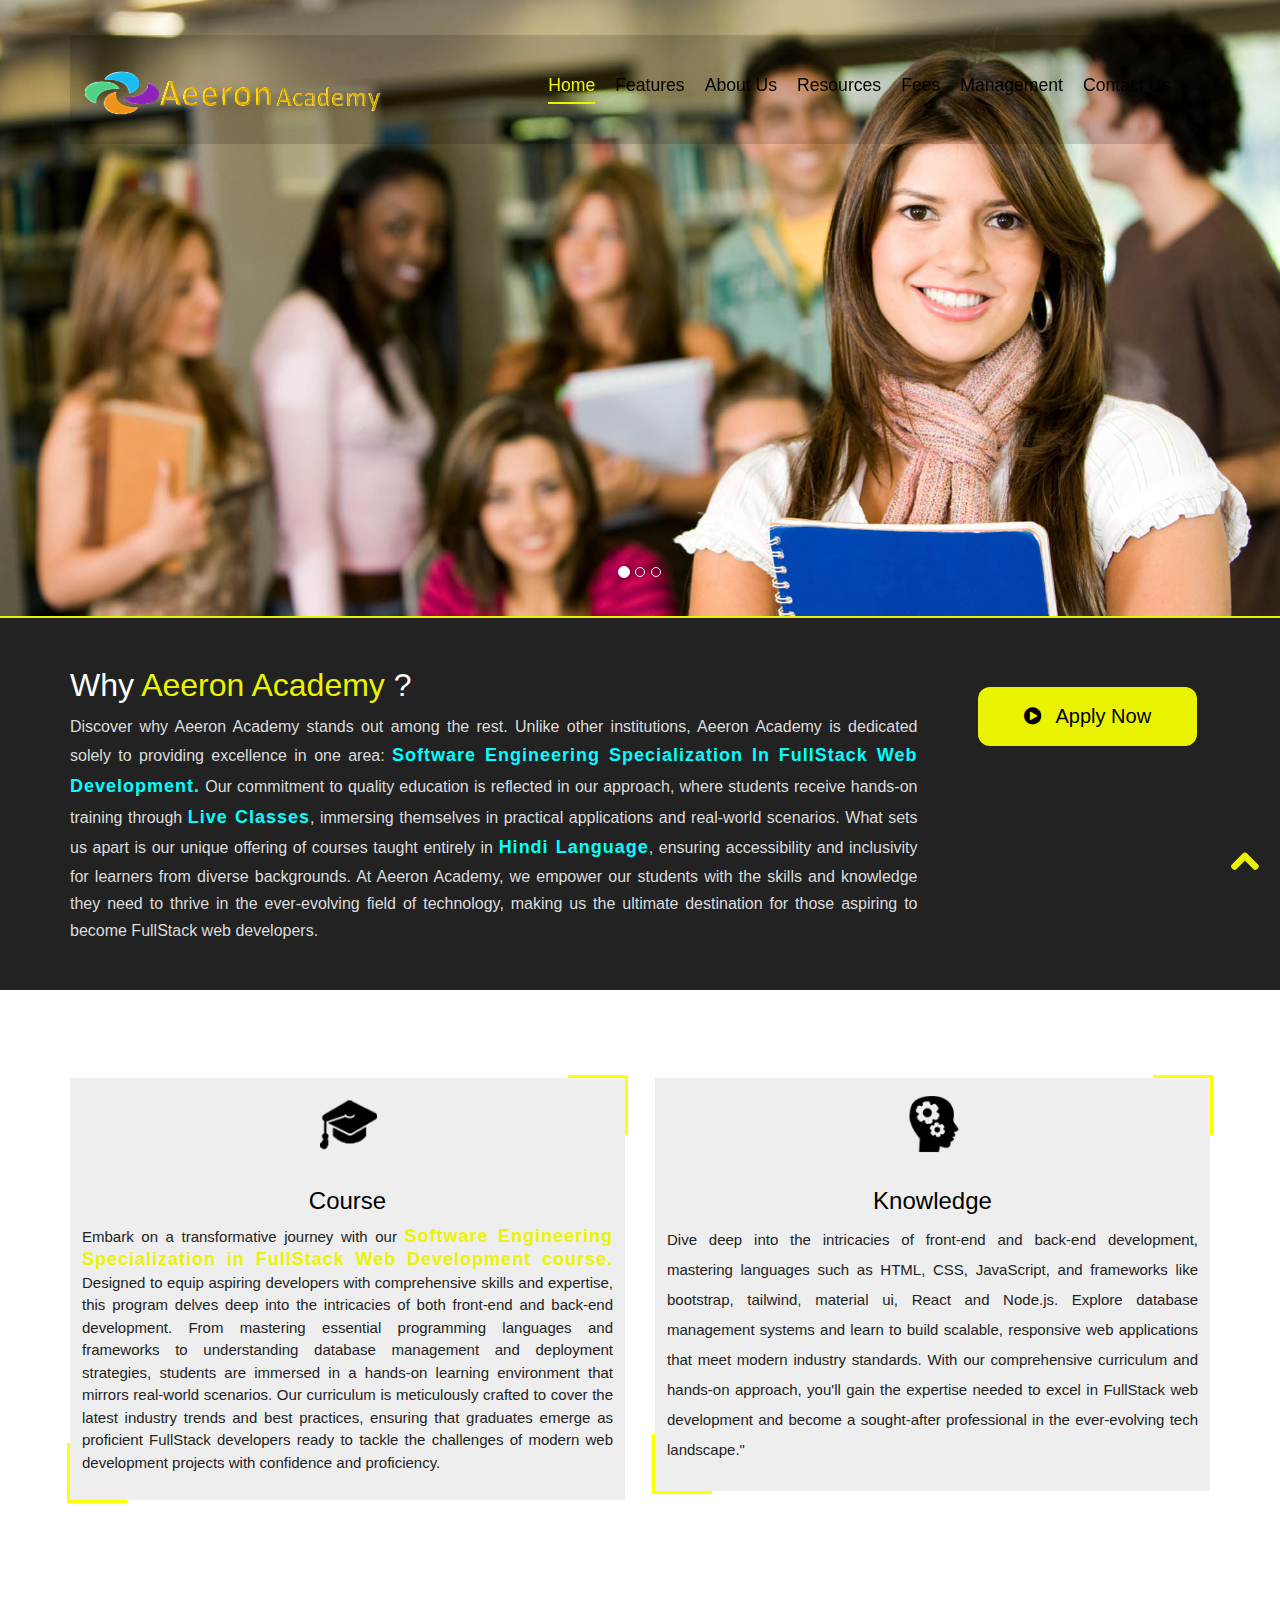
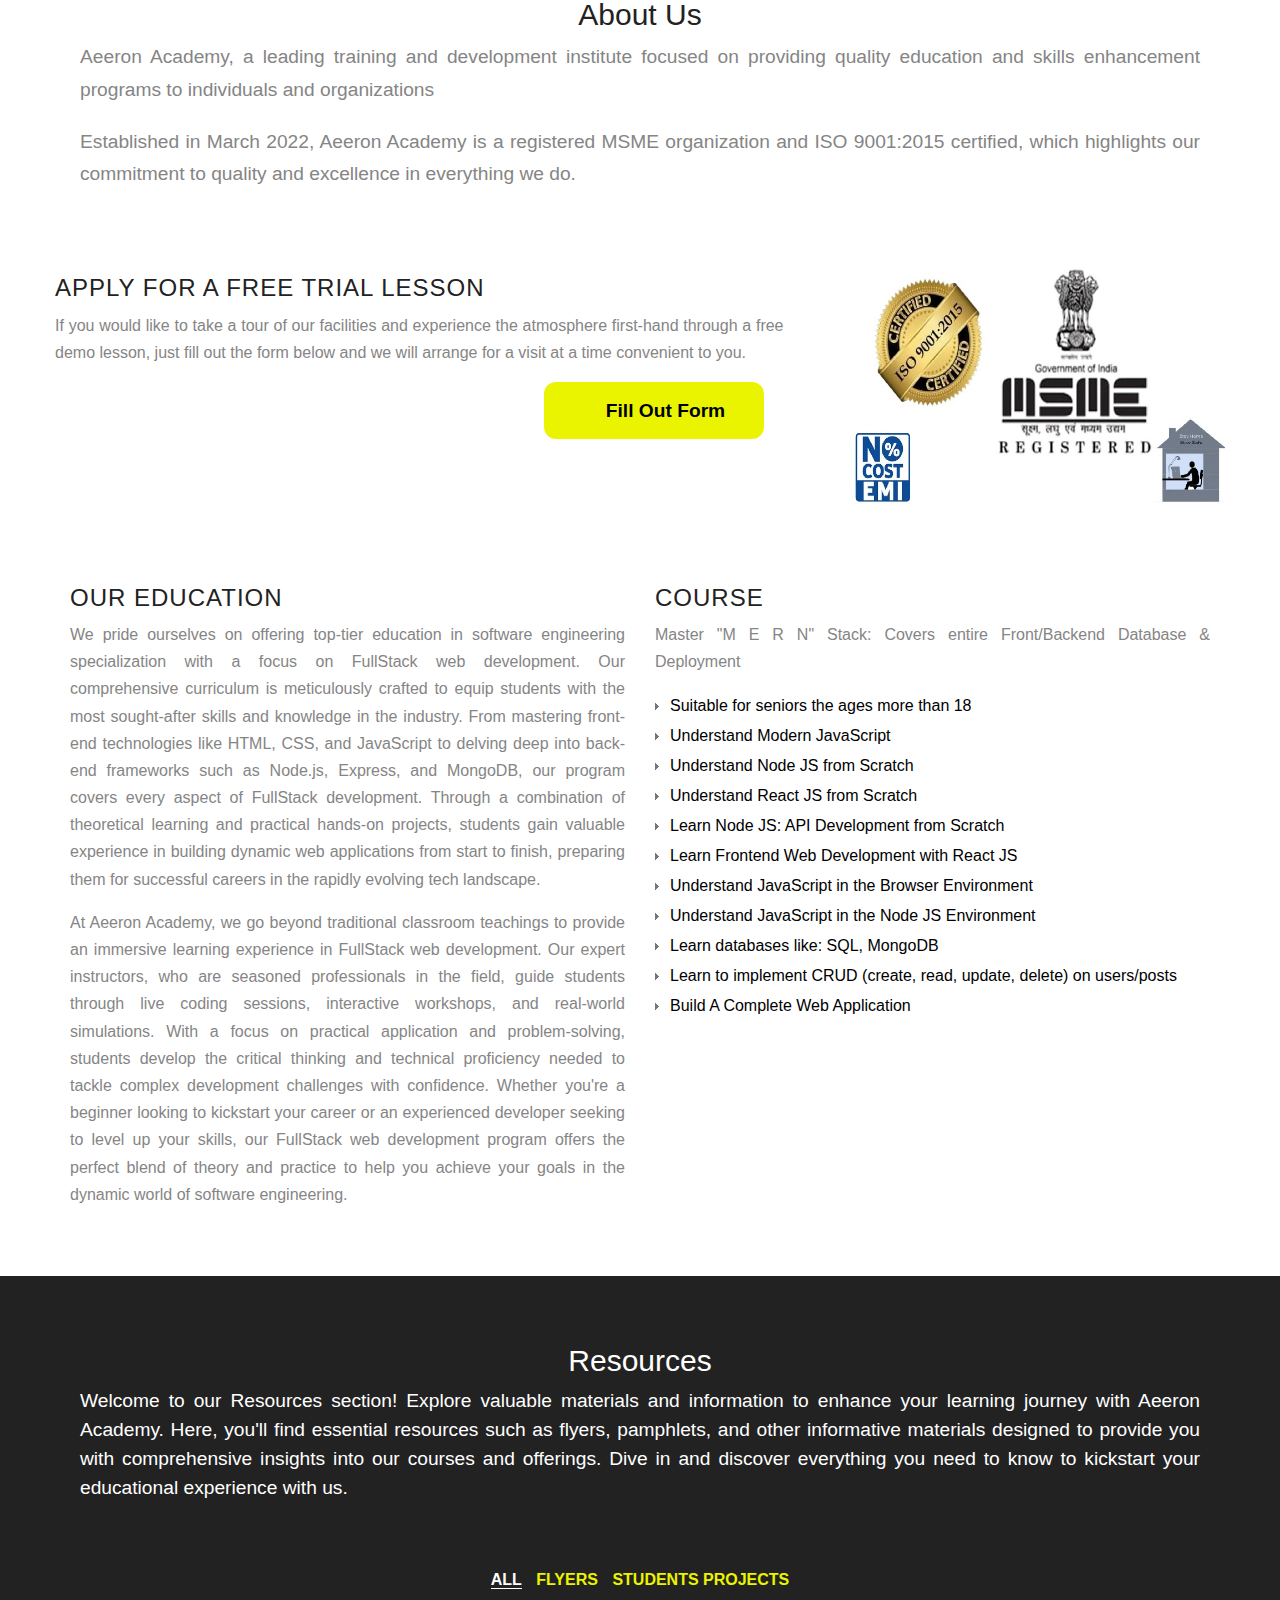
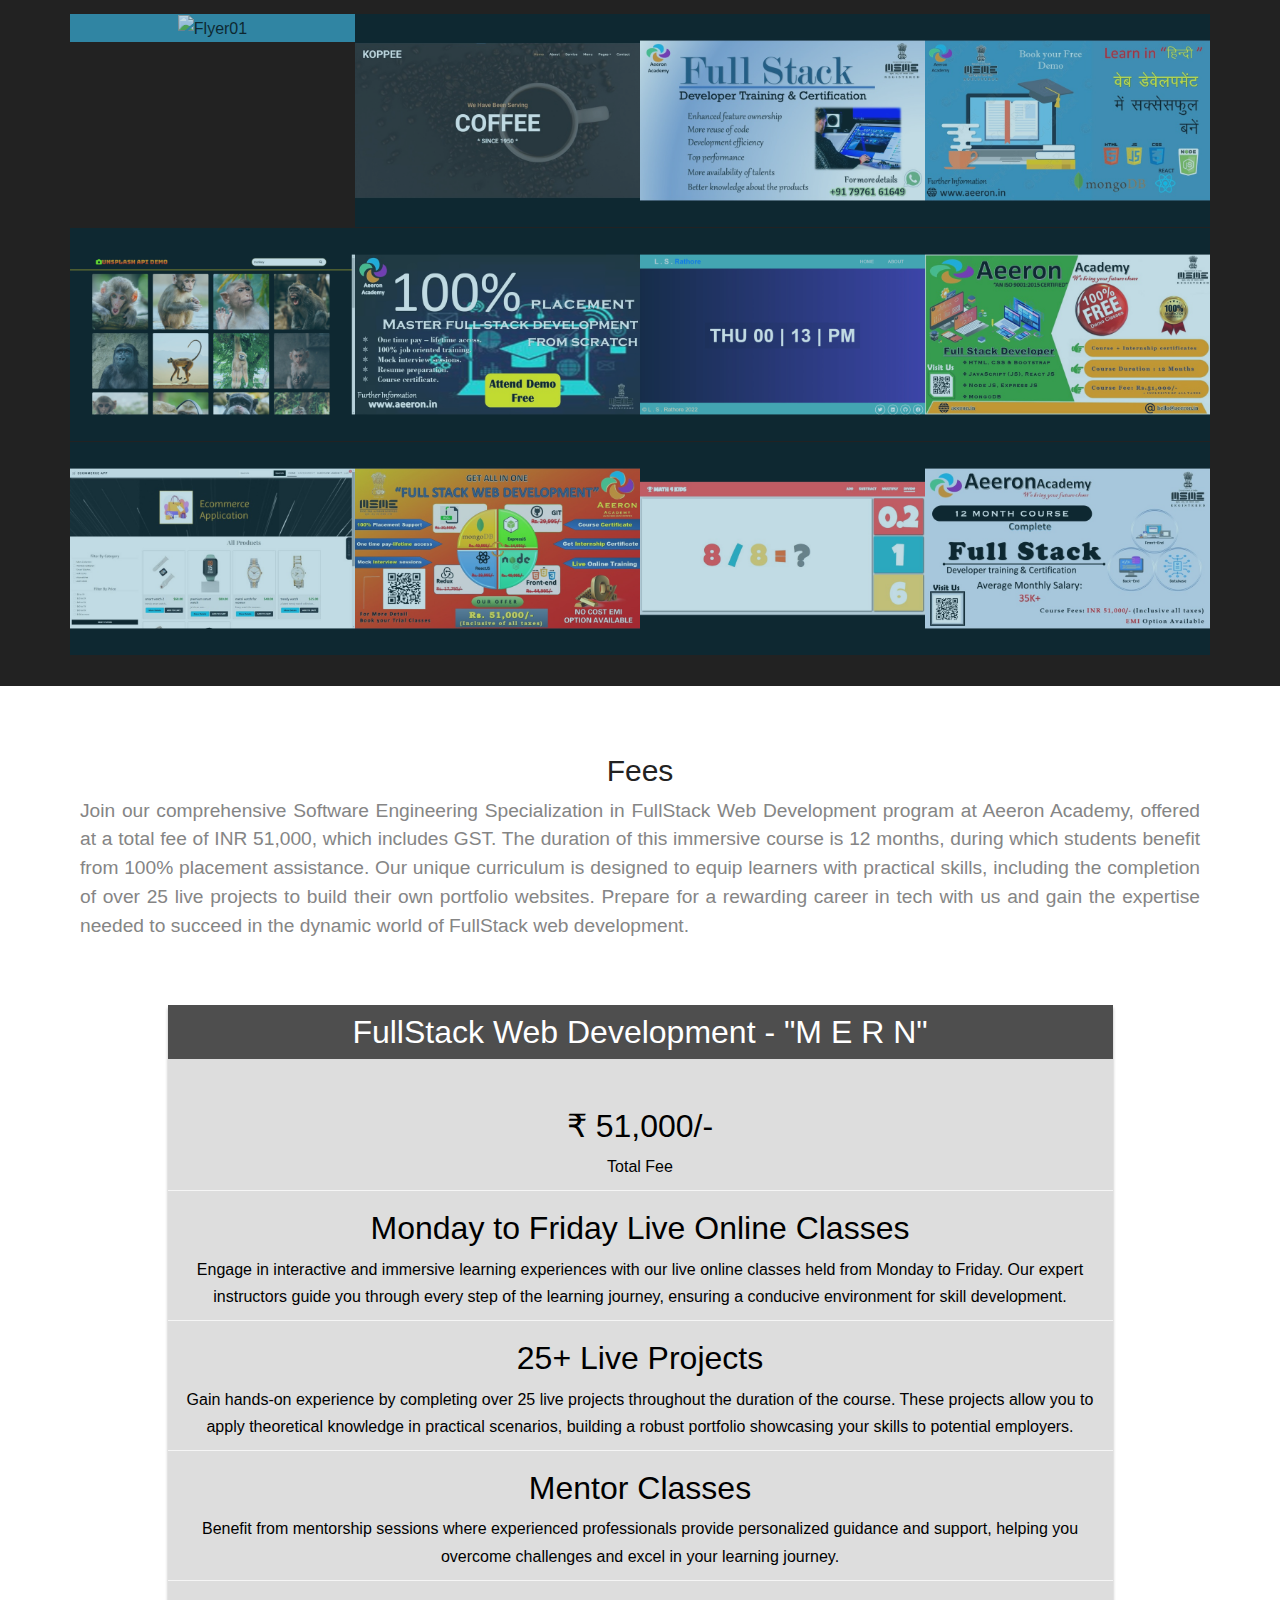
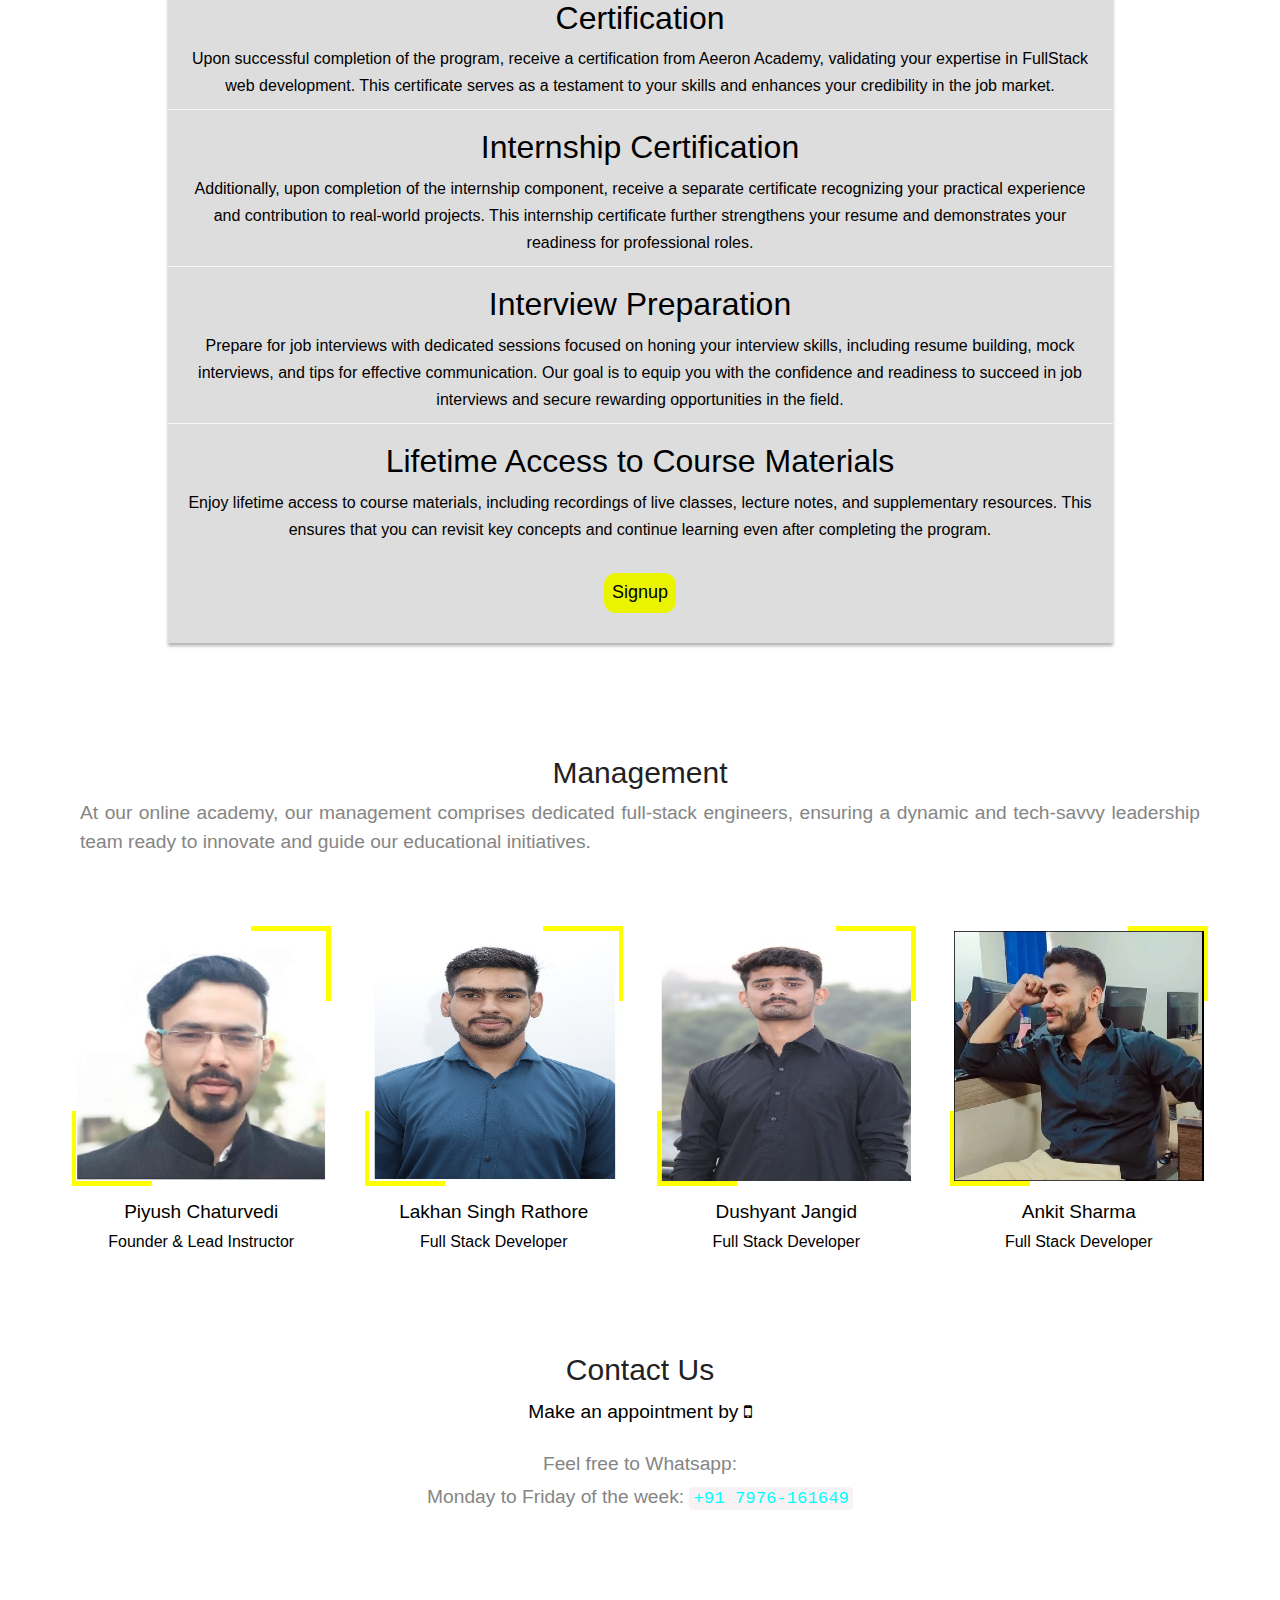
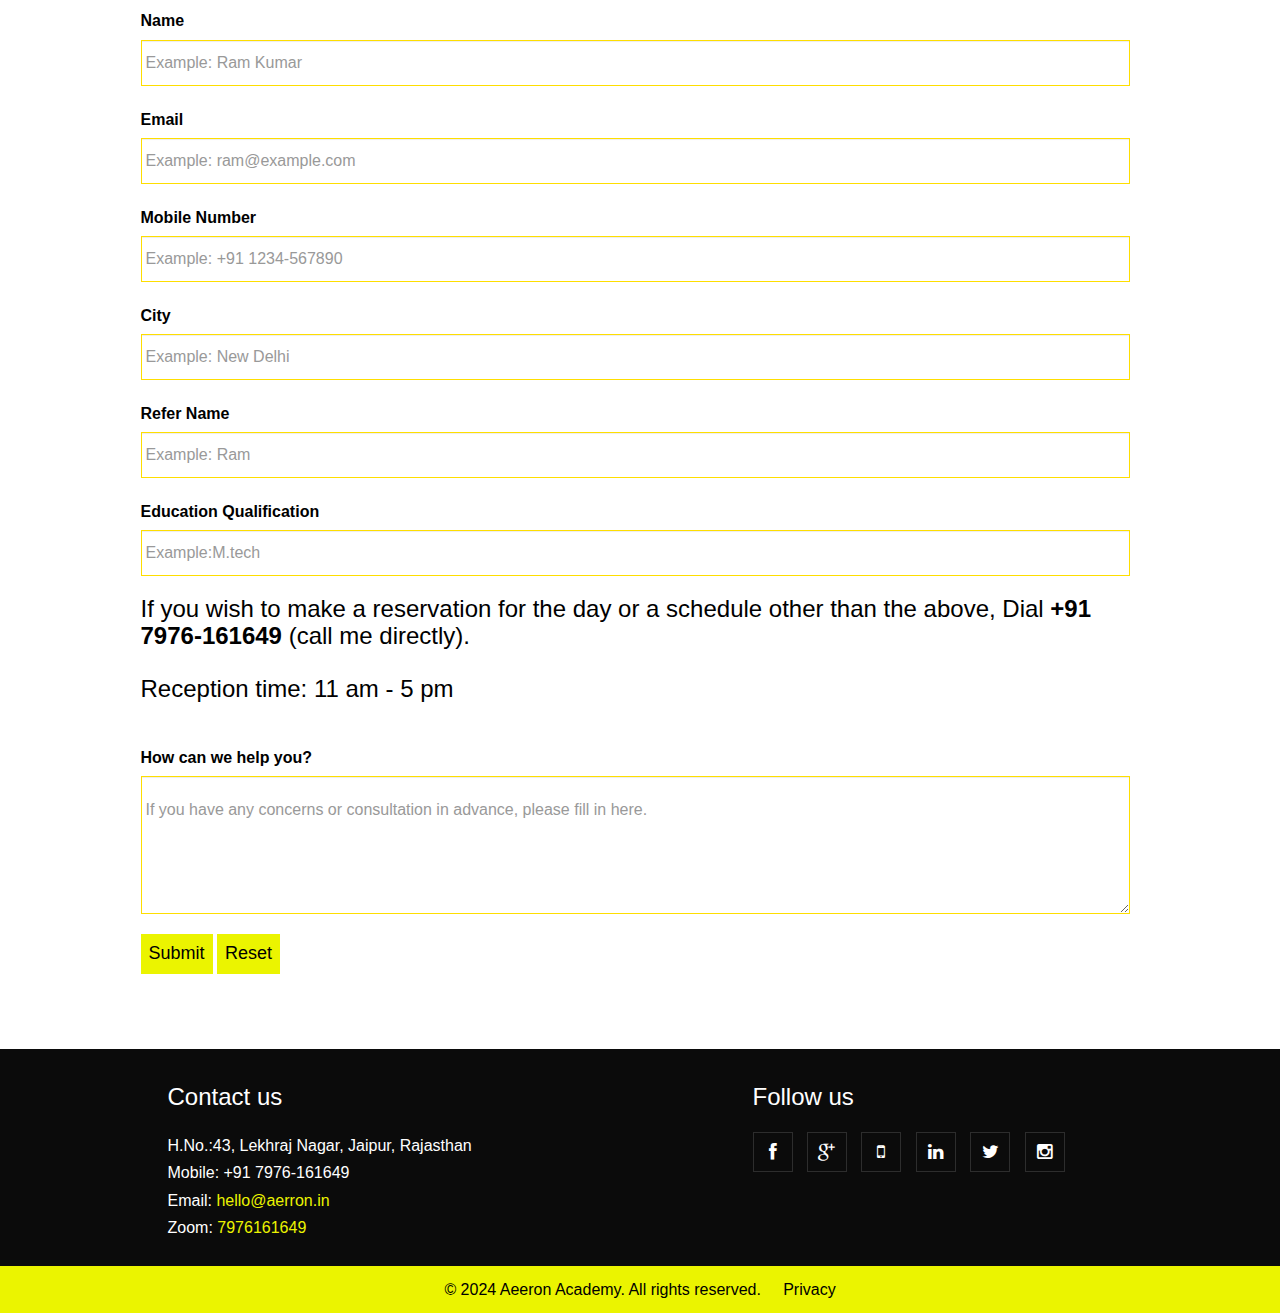
==== commit 1990d5ad: "Update index.html" ====
--- a/index.html
+++ b/index.html
@@ -483,7 +483,7 @@
                    <ul>
                         <li>H.No.:43, Lekhraj Nagar, Jaipur, Rajasthan</li>
                         <li>Mobile: +91 7976-161649</li>
-                        <li>Email: <a href="mailto:hello@aerron.in" title="Email Us">info@example.com</a></li>
+                        <li>Email: <a href="mailto:hello@aerron.in" title="Email Us">hello@aerron.in</a></li>
                         <li>Zoom: <a href="https://us06web.zoom.us/j/7976161649?pwd=bXhWQUF2ZVFVbGRsQTlPY0lPSTVvZz09" title="Zoom">7976161649</a></li>
                     </ul>
                  </div>
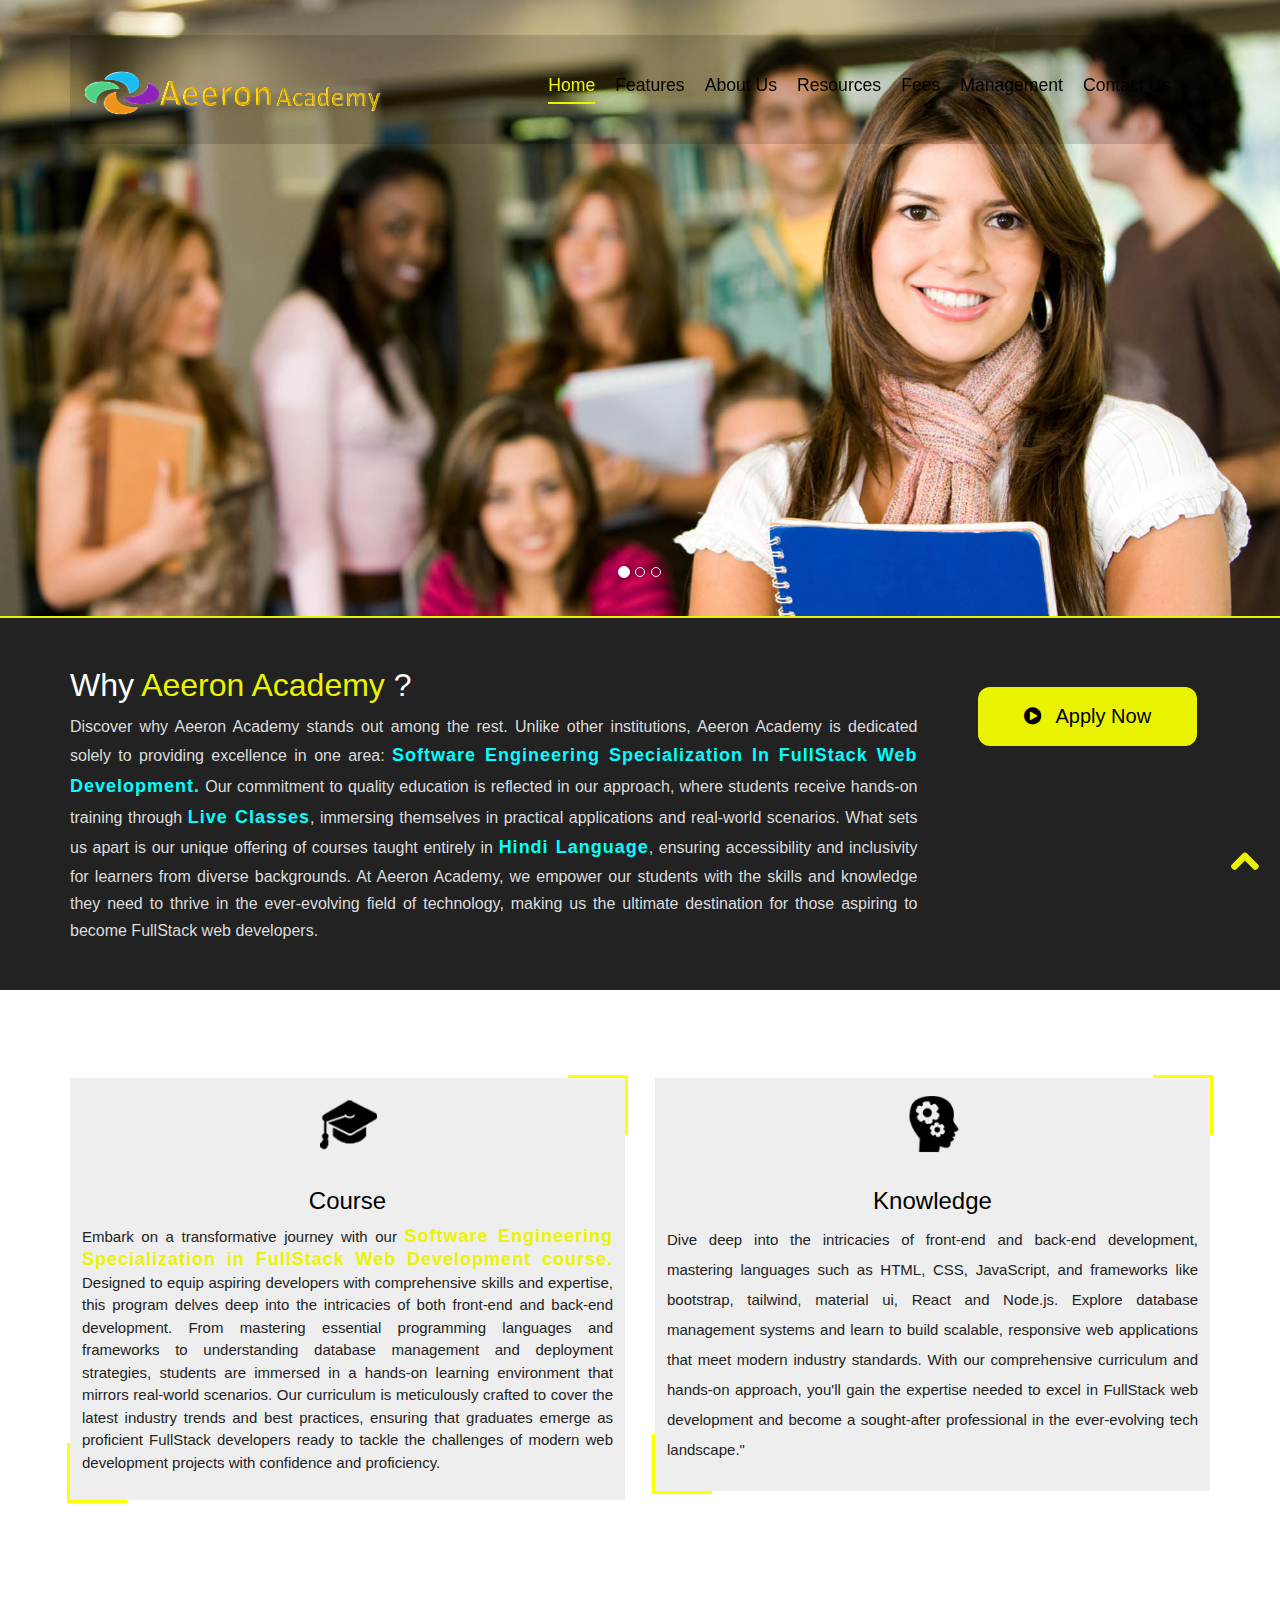
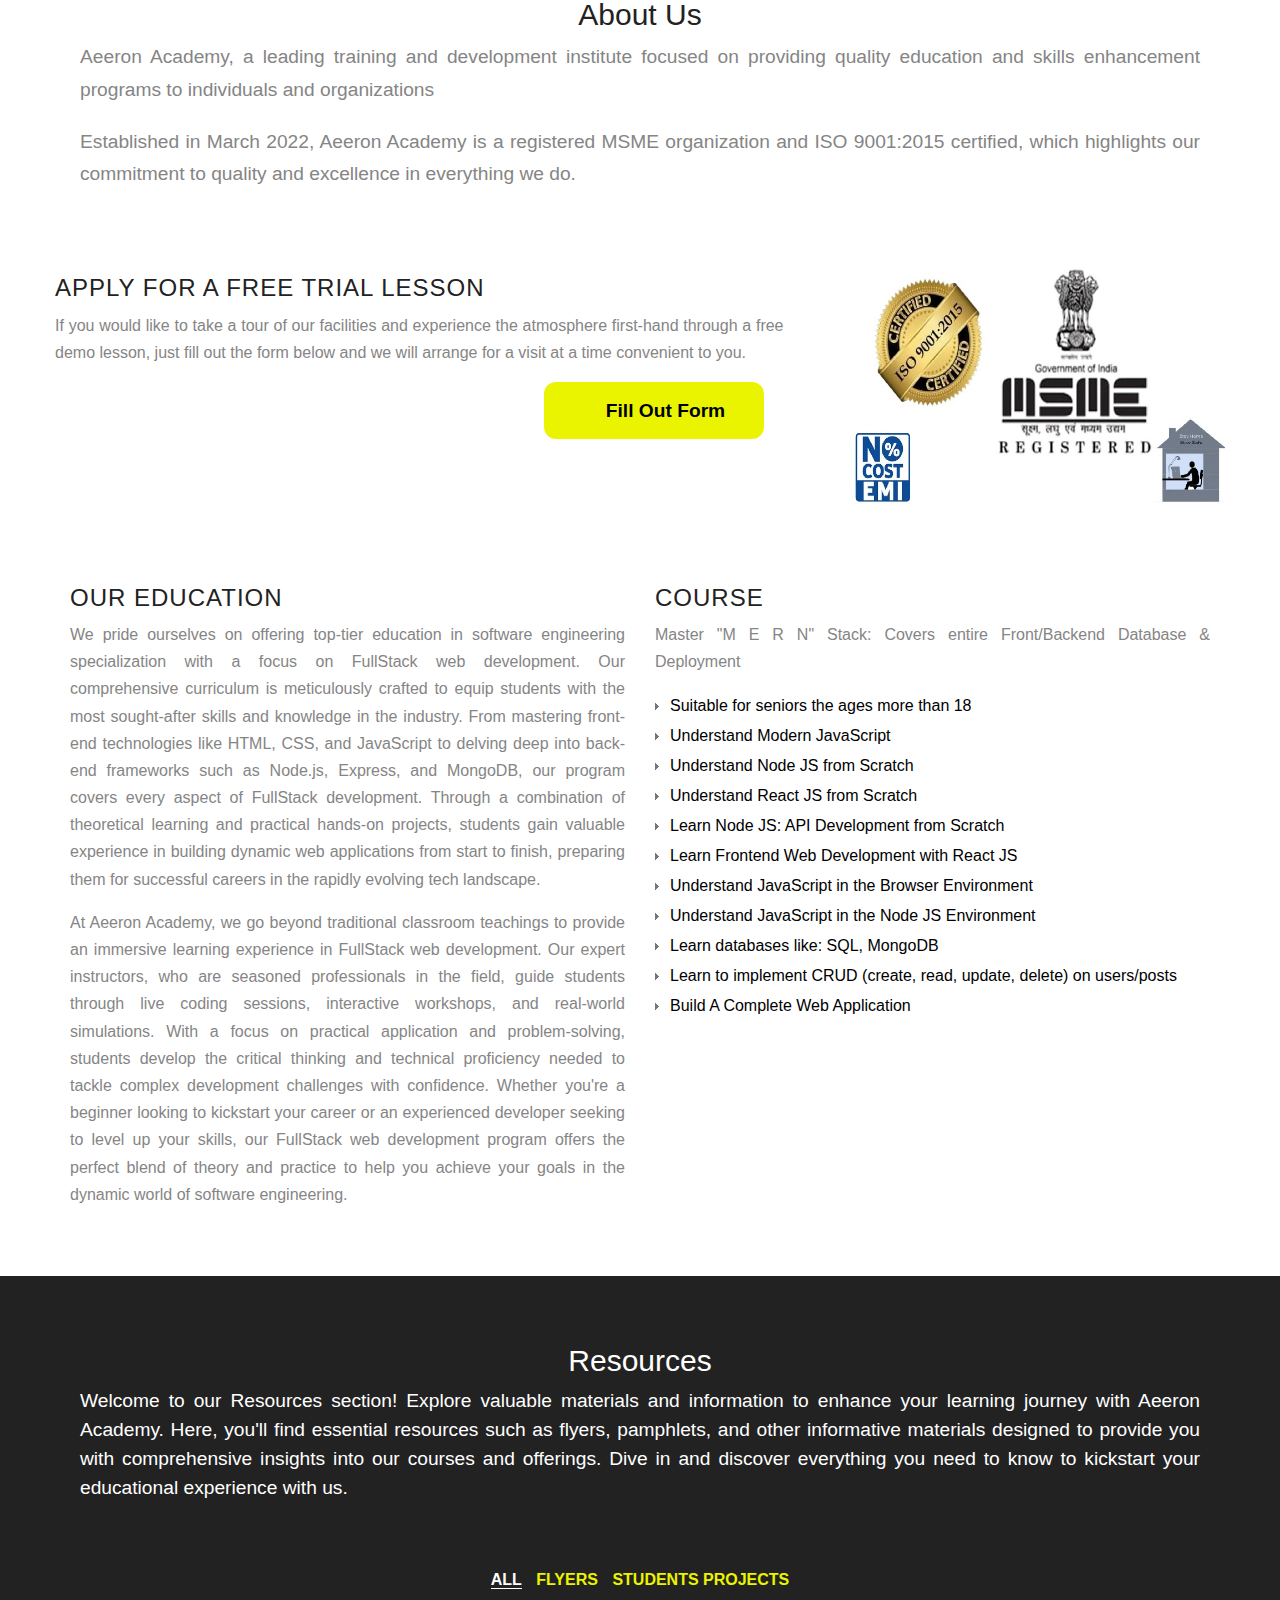
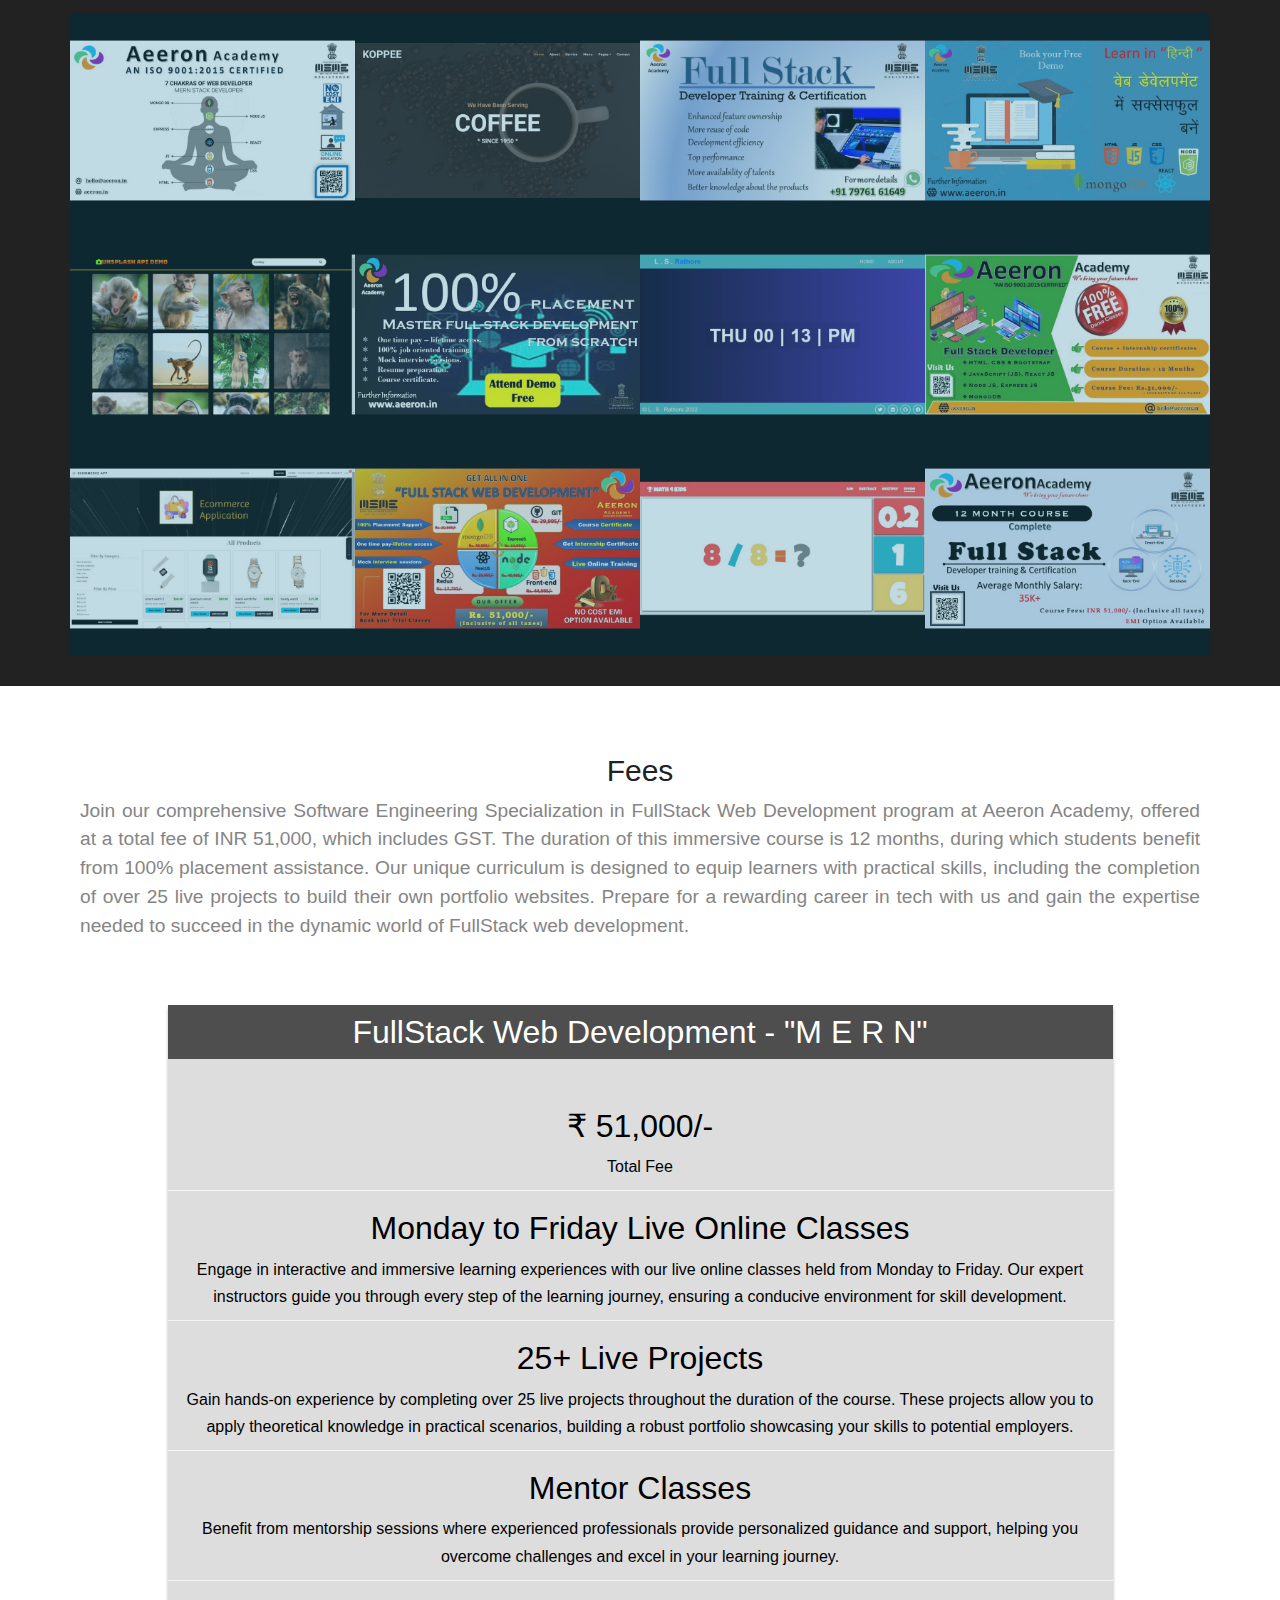
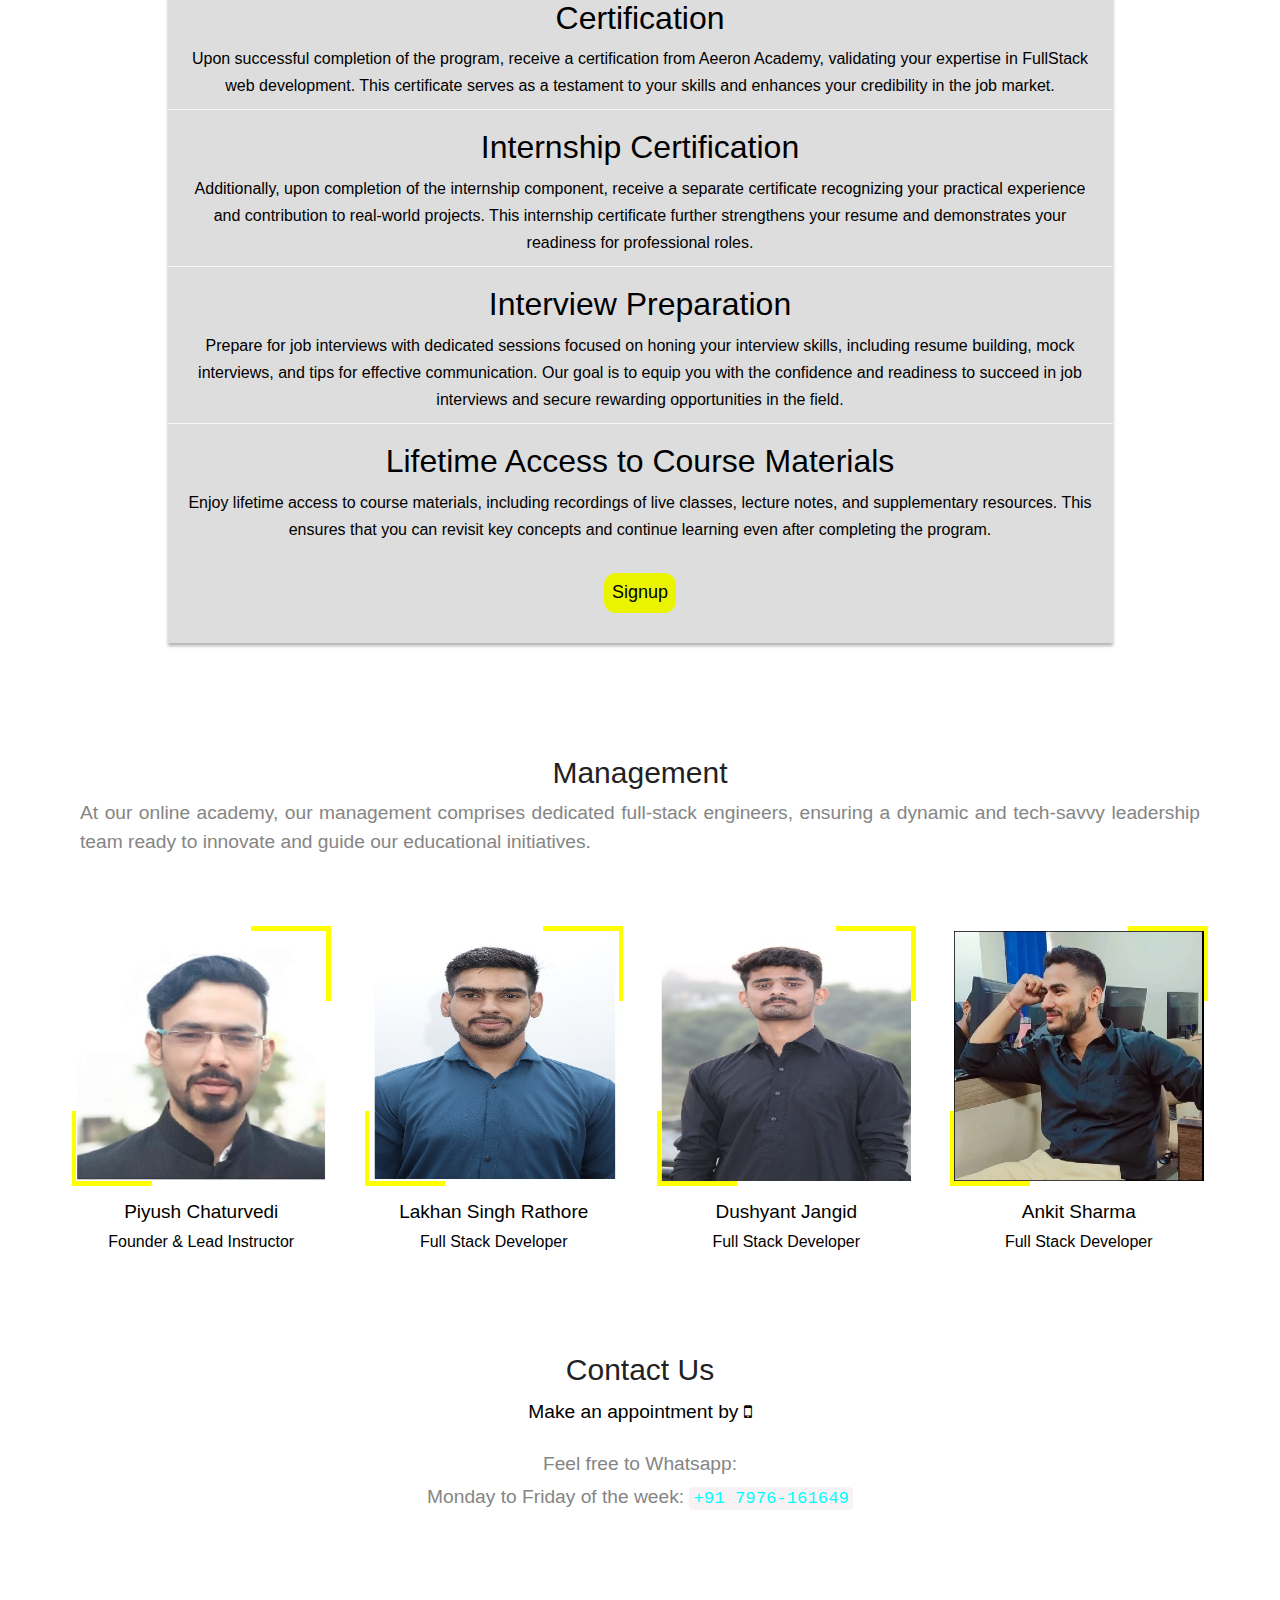
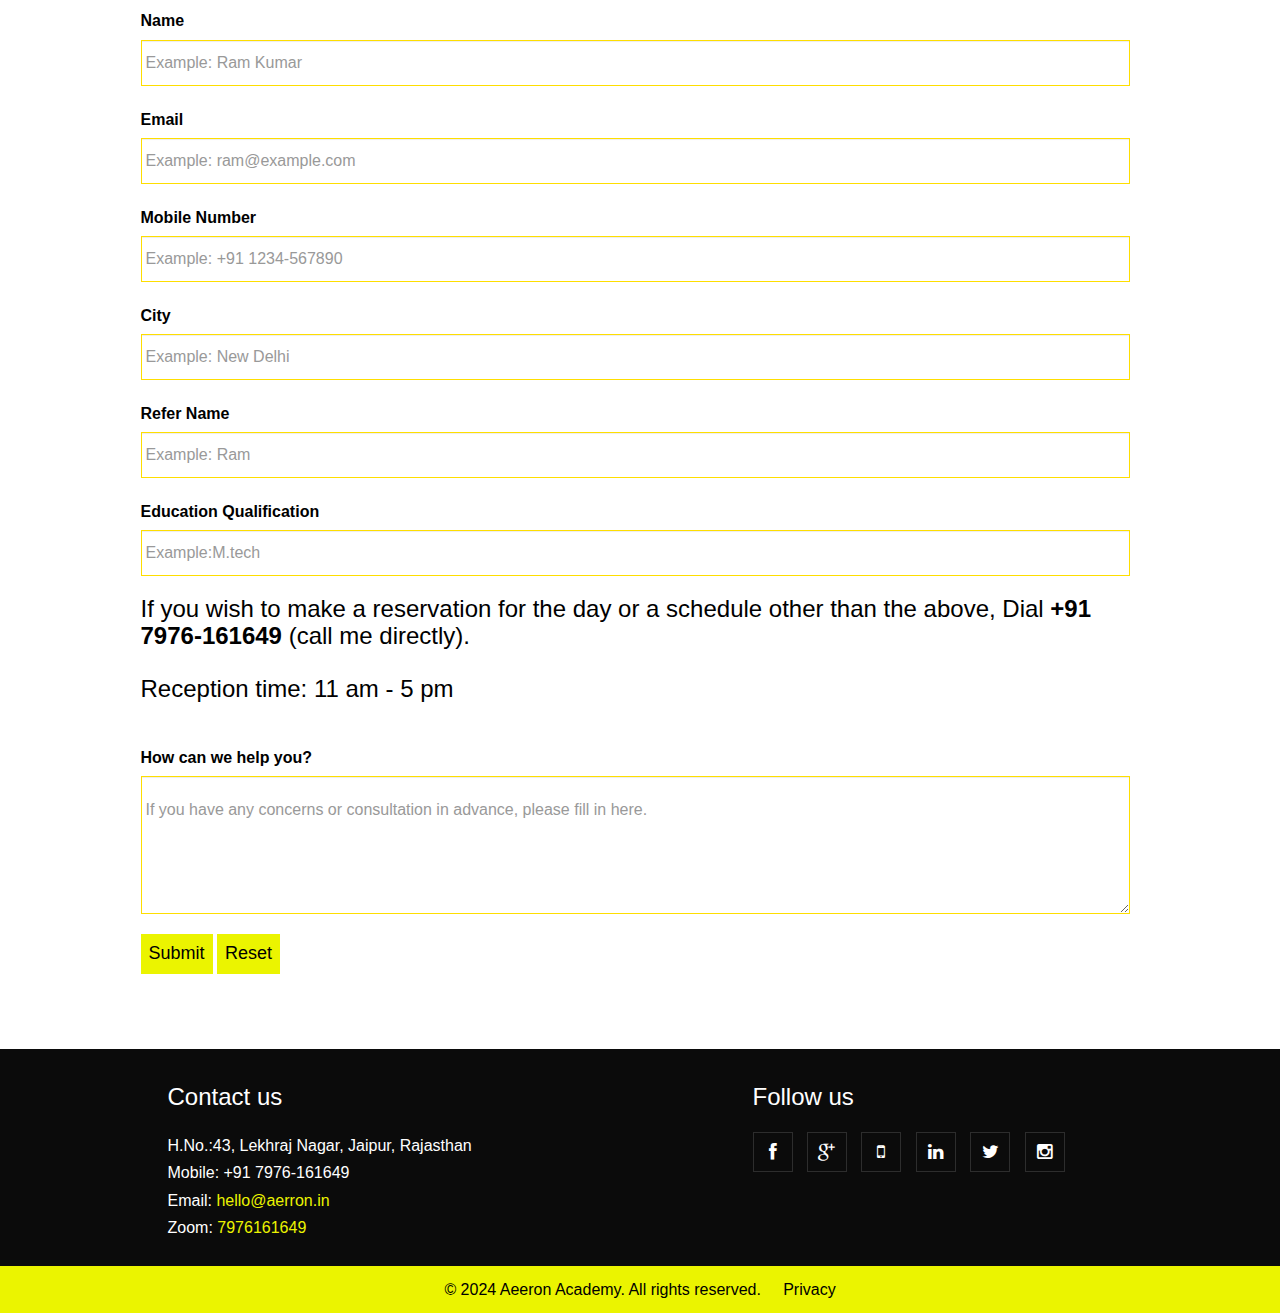
==== commit 7c19b99d: "Update index.html" ====
--- a/index.html
+++ b/index.html
@@ -178,7 +178,7 @@
             
             <li class="item fly" style="position: absolute; left: 0px; top: 0px;"> 
 			        <figure class="effect-bubba">
-						      <img src="images/work/2.jpg" alt="Flyer01"/>
+						      <img src="images/work/2.jpeg" alt="Flyer01"/>
 						    <figcaption>
 							    <h2>Join Now</h2> 
 							    <a href="images/work/2.jpg" class="fancybox">View more</a> 
